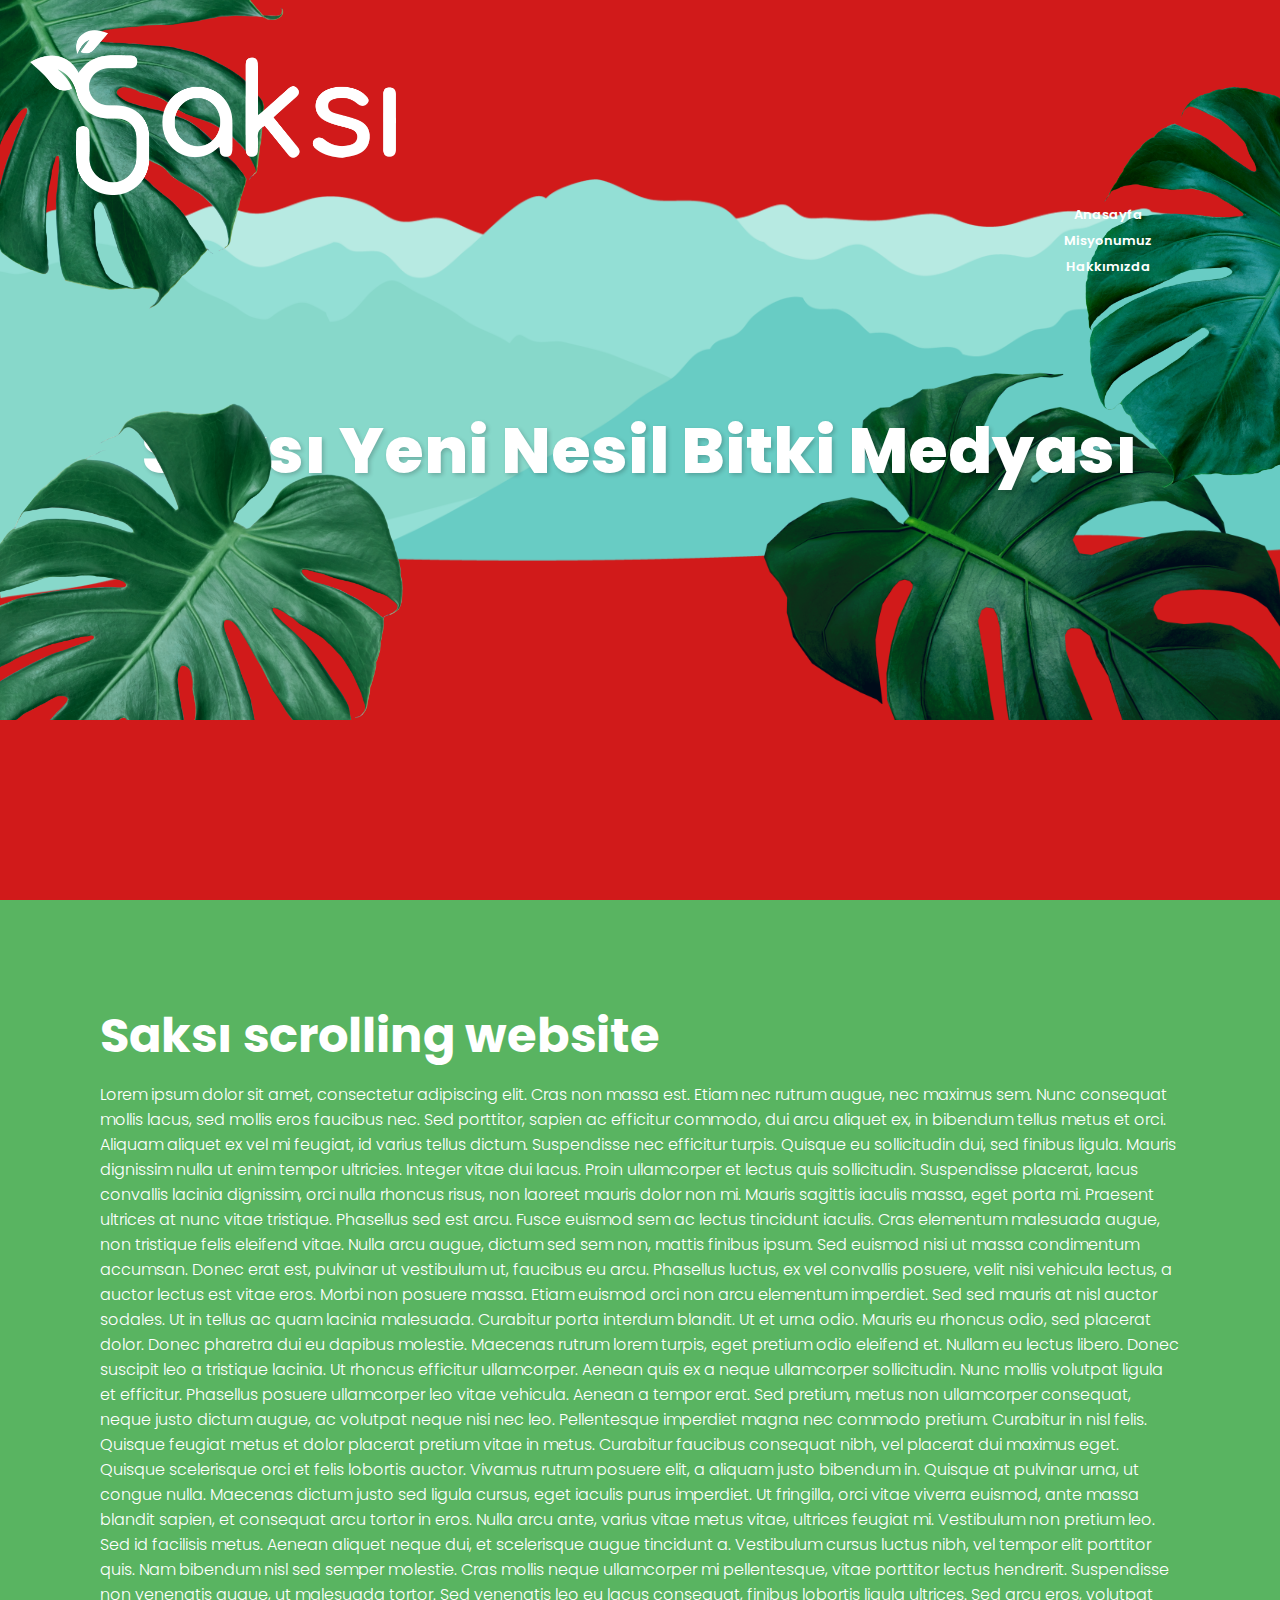
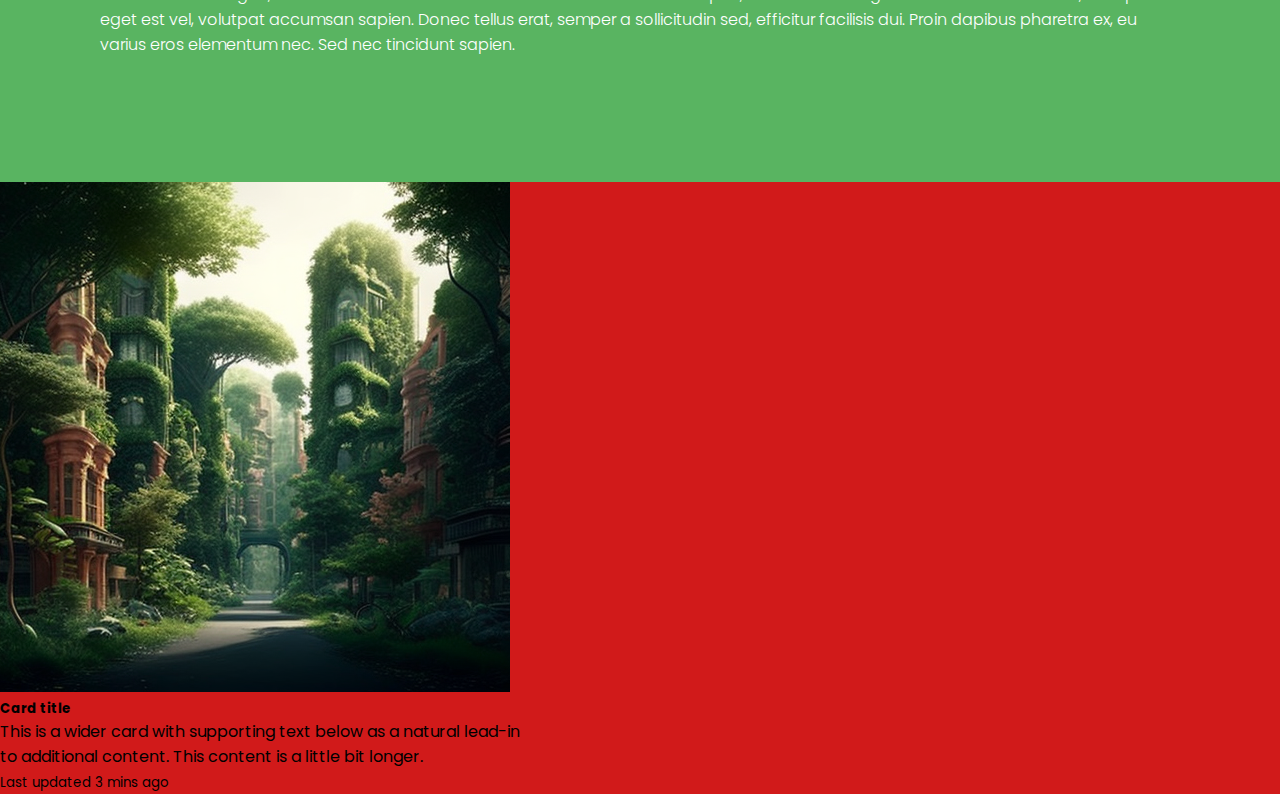
==== index.html @ e5842fca "push" ====
<!DOCTYPE html>
<html lang="en">
<head>
    <meta charset="UTF-8">
    <meta http-equiv="X-UA-Compatible" content="IE=edge">
    <meta name="viewport" content="width=device-width, initial-scale=1.0">
    <title>Saksı Tanıtım</title>
    <link rel="stylesheet" href="style.css">
    <link rel="stylesheet" href="https://cdn.jsdelivr.net/npm/bootstrap@4.6.2/dist/css/bootstrap.min.css" integrity="sha384-xOolHFLEh07PJGoPkLv1IbcEPTNtaed2xpHsD9ESMhqIYd0nLMwNLD69Npy4HI+N" crossorigin="anonymous">
</head>
<body>
      <header>
         <div class="row">
            <div class="col-sm-6">
               <img src="saksilogo.png" id="saksilogo">
            </div>
            <nav class="navigation col-sm-6">
               <a class="mb-2" href="#" class="active">Anasayfa</a>
               <a class="mb-2" href="#">Misyonumuz</a>
               <a href="#">Hakkımızda</a>
            </nav>
         </div>
      </header>

      <div class="parallax col-sm-12">
         <img src="hill1.png" id="hill1">
         <img src="hill2.png" id="hill2">
         <img src="hill5.png" id="hill5">
         <img src="leaf.png" id="leaf">
         <h2 id="text">Saksı Yeni Nesil Bitki Medyası</h2>
         <img src="plant.png" id="plant">
      </div>
      <section class="sec">
         <h2>Saksı scrolling website</h2>
         <p>Lorem ipsum dolor sit amet, consectetur adipiscing elit. Cras non massa est. Etiam nec rutrum augue, nec maximus sem. Nunc consequat mollis lacus, sed mollis eros faucibus nec. Sed porttitor, sapien ac efficitur commodo, dui arcu aliquet ex, in bibendum tellus metus et orci. Aliquam aliquet ex vel mi feugiat, id varius tellus dictum. Suspendisse nec efficitur turpis. Quisque eu sollicitudin dui, sed finibus ligula.

               Mauris dignissim nulla ut enim tempor ultricies. Integer vitae dui lacus. Proin ullamcorper et lectus quis sollicitudin. Suspendisse placerat, lacus convallis lacinia dignissim, orci nulla rhoncus risus, non laoreet mauris dolor non mi. Mauris sagittis iaculis massa, eget porta mi. Praesent ultrices at nunc vitae tristique. Phasellus sed est arcu. Fusce euismod sem ac lectus tincidunt iaculis. Cras elementum malesuada augue, non tristique felis eleifend vitae. Nulla arcu augue, dictum sed sem non, mattis finibus ipsum. Sed euismod nisi ut massa condimentum accumsan. Donec erat est, pulvinar ut vestibulum ut, faucibus eu arcu. Phasellus luctus, ex vel convallis posuere, velit nisi vehicula lectus, a auctor lectus est vitae eros. Morbi non posuere massa.
               
               Etiam euismod orci non arcu elementum imperdiet. Sed sed mauris at nisl auctor sodales. Ut in tellus ac quam lacinia malesuada. Curabitur porta interdum blandit. Ut et urna odio. Mauris eu rhoncus odio, sed placerat dolor. Donec pharetra dui eu dapibus molestie. Maecenas rutrum lorem turpis, eget pretium odio eleifend et. Nullam eu lectus libero. Donec suscipit leo a tristique lacinia. Ut rhoncus efficitur ullamcorper. Aenean quis ex a neque ullamcorper sollicitudin. Nunc mollis volutpat ligula et efficitur. Phasellus posuere ullamcorper leo vitae vehicula.
               
               Aenean a tempor erat. Sed pretium, metus non ullamcorper consequat, neque justo dictum augue, ac volutpat neque nisi nec leo. Pellentesque imperdiet magna nec commodo pretium. Curabitur in nisl felis. Quisque feugiat metus et dolor placerat pretium vitae in metus. Curabitur faucibus consequat nibh, vel placerat dui maximus eget. Quisque scelerisque orci et felis lobortis auctor. Vivamus rutrum posuere elit, a aliquam justo bibendum in. Quisque at pulvinar urna, ut congue nulla. Maecenas dictum justo sed ligula cursus, eget iaculis purus imperdiet. Ut fringilla, orci vitae viverra euismod, ante massa blandit sapien, et consequat arcu tortor in eros. Nulla arcu ante, varius vitae metus vitae, ultrices feugiat mi. Vestibulum non pretium leo.
               
               Sed id facilisis metus. Aenean aliquet neque dui, et scelerisque augue tincidunt a. Vestibulum cursus luctus nibh, vel tempor elit porttitor quis. Nam bibendum nisl sed semper molestie. Cras mollis neque ullamcorper mi pellentesque, vitae porttitor lectus hendrerit. Suspendisse non venenatis augue, ut malesuada tortor. Sed venenatis leo eu lacus consequat, finibus lobortis ligula ultrices. Sed arcu eros, volutpat eget est vel, volutpat accumsan sapien. Donec tellus erat, semper a sollicitudin sed, efficitur facilisis dui. Proin dapibus pharetra ex, eu varius eros elementum nec. Sed nec tincidunt sapien.<br><br></p>
      </section>
    
    <!-- services section start -->
    <div class="card mb-3" style="max-width: 540px;">
      <div class="row no-gutters">
        <div class="col-md-4">
          <img src="biyocesit.png" alt="...">
        </div>
        <div class="col-md-8">
          <div class="card-body">
            <h5 class="card-title">Card title</h5>
            <p class="card-text">This is a wider card with supporting text below as a natural lead-in to additional content. This content is a little bit longer.</p>
            <p class="card-text"><small class="text-muted">Last updated 3 mins ago</small></p>
          </div>
        </div>
      </div>
    </div>
 <!-- services section end -->

    <script src="script.js"></script>
    <script src="https://cdn.jsdelivr.net/npm/jquery@3.5.1/dist/jquery.slim.min.js" integrity="sha384-DfXdz2htPH0lsSSs5nCTpuj/zy4C+OGpamoFVy38MVBnE+IbbVYUew+OrCXaRkfj" crossorigin="anonymous"></script>
   <script src="https://cdn.jsdelivr.net/npm/popper.js@1.16.1/dist/umd/popper.min.js" integrity="sha384-9/reFTGAW83EW2RDu2S0VKaIzap3H66lZH81PoYlFhbGU+6BZp6G7niu735Sk7lN" crossorigin="anonymous"></script>
   <script src="https://cdn.jsdelivr.net/npm/bootstrap@4.6.2/dist/js/bootstrap.min.js" integrity="sha384-+sLIOodYLS7CIrQpBjl+C7nPvqq+FbNUBDunl/OZv93DB7Ln/533i8e/mZXLi/P+" crossorigin="anonymous"></script>
</body>
</html>
---- style.css ----
@import url('https://fonts.googleapis.com/css2?family=Poppins:wght@300;400;500;600;700;800;900&display=swap');
* {
margin:0;
padding: 0;
box-sizing: border-box;
font-family: 'Poppins' , sans-serif;
}

body {
    background: hsl(0, 78%, 46%);
    min-height: 100vh;
    overflow-x: hidden;
    overflow-y: scroll;
}

header {
    position: absolute;
    top: 0;
    left: 0;
    width: 100%;
    padding: 30px ;
    display: flex;
    justify-content: flex-start;
    align-items: center;
    z-index: 100;
}

#saksilogo {
    height:auto;
    width: 30%;
}
.navigation {
    flex-direction: column;
    display: flex;
    justify-content: flex-end;
    align-items: flex-end;
}
.navigation a{
    text-align: center;
    text-decoration: none;
    color: #ffffff;
    padding: 3px 15px;
    border-radius: 20px;
    margin: 1 10px;
    font-size: small;
    font-weight: 600;
    width: 20%;
    margin-right: 20px;
}
.navigation a:hover,
.navigation a.active {
    background: #5e9763;
    color: #f9f9f9;
}
.parallax {
    position: relative;
    display: flex;
    justify-content: center;
    align-items: center;
    height: 100vh;

}

#text {
    position: absolute;
    font-size: 4em;
    text-align: center;
    width: 80%;
    font-weight: 800;
    color: #ffffff;
    text-shadow: 2px 2px 4px rgba(0, 0, 0, .2);

}
.parallax img {
    position: absolute;
    top: 0;
    left: 0;
    width: 100%;
    pointer-events: none;
}

.sec {
    position: relative;
    background: #59b461;
    padding: 100px;
}

.sec h2 {
    font-size: 3em;
    color: #ffff;
    margin-bottom: 10px;

}

.sec p{
    font-size: 1em;
    color: #ffff;
    font-weight: 300;

}

.services_section {
    width: 100%;
    float: left;
    padding-bottom: 90px;
}


.services_taital {
    width: 100%;
    float: left;
    font-size: 40px;
    color: #171717;
    font-weight: bold;
    padding-top: 14px;
    padding-bottom: 0px;
}

.services_taital::after {
    content: '';
    position: absolute;
    background-image: url(../images/cup-icon.png);
    height: 53px;
    width: 50px;
    left: -70px;
    top: 50%;
    right: initial;
    background-size: 100%;
    background-repeat: no-repeat;
    transform: translateY(-50%);
}

.services_text {
    width: 100%;
    float: left;
    font-size: 16px;
    color: #171717;
    margin: 0px;
}

.services_section_2 {
    width: 100%;
    float: left;
}

.box_main {
    width: 50%;
    float: left;
    background-color: #f1f1f1;
    height: auto;
    border-radius: 5px;
    padding: 90px 10px 70px 10px;
    margin-top: 40px;
}

.left_main {
    width: 50%;
    float: left;
}

.middle_main {
    width: 2%;
    float: left;
}

.right_main {
    width: 48%;
    float: left;
}

.cup_img_1 {
    width: 200%;
    float: left;
    text-align: center;
    min-height: 140px;
}

.border_10 {
    width: 5px;
    float: left;
    background-color: #59b461;
    height: 100px;
}

.milk_text {
    width: 100%;
    float: left;
    color: #151515;
    font-size: 20px;
    text-align: center;
    font-weight: bold;
    padding-bottom: 0px;
}

.price_text {
    width: 100%;
    float: left;
    color: #ffffff;
    font-size: 20px;
    text-align: center;
    font-weight: bold;
}

.box_main:hover {
    background-color: #59b461;
}

.box_main:hover .border_10 {
    background-color: #ffffff;
}

.box_main.active {
    background-color: #59b461;
}

.box_main.active .border_10 {
    background-color: #ffffff;
}

.see_bt {
    width: 170px;
    margin: 0 auto;
    text-align: center;
}

.see_bt a {
    width: 100%;
    float: left;
    text-align: center;
    font-size: 18px;
    color: #ffffff;
    background-color: #242424;
    border-radius: 4px;
    padding: 10px 0px;
    margin-top: 100px;
}

.see_bt a:hover {
    color: #ffffff;
    background-color: #59b461;
}
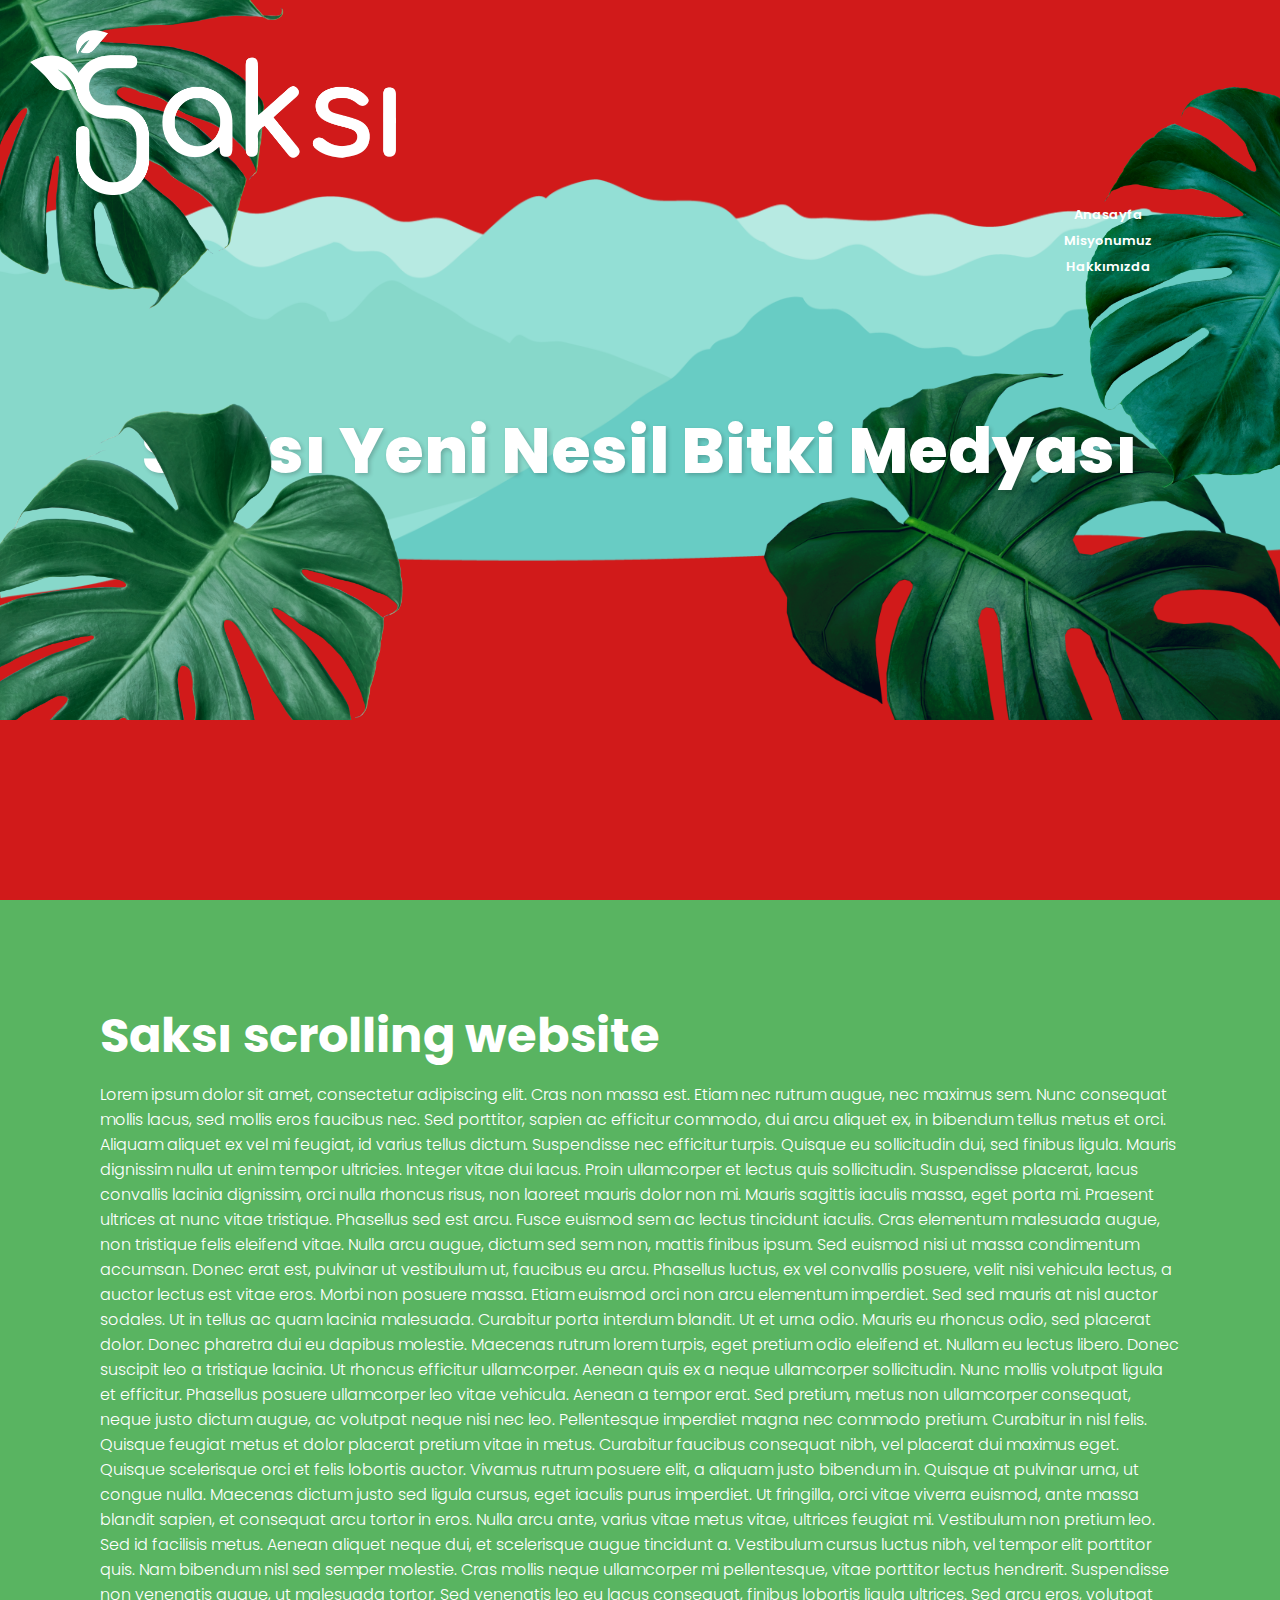
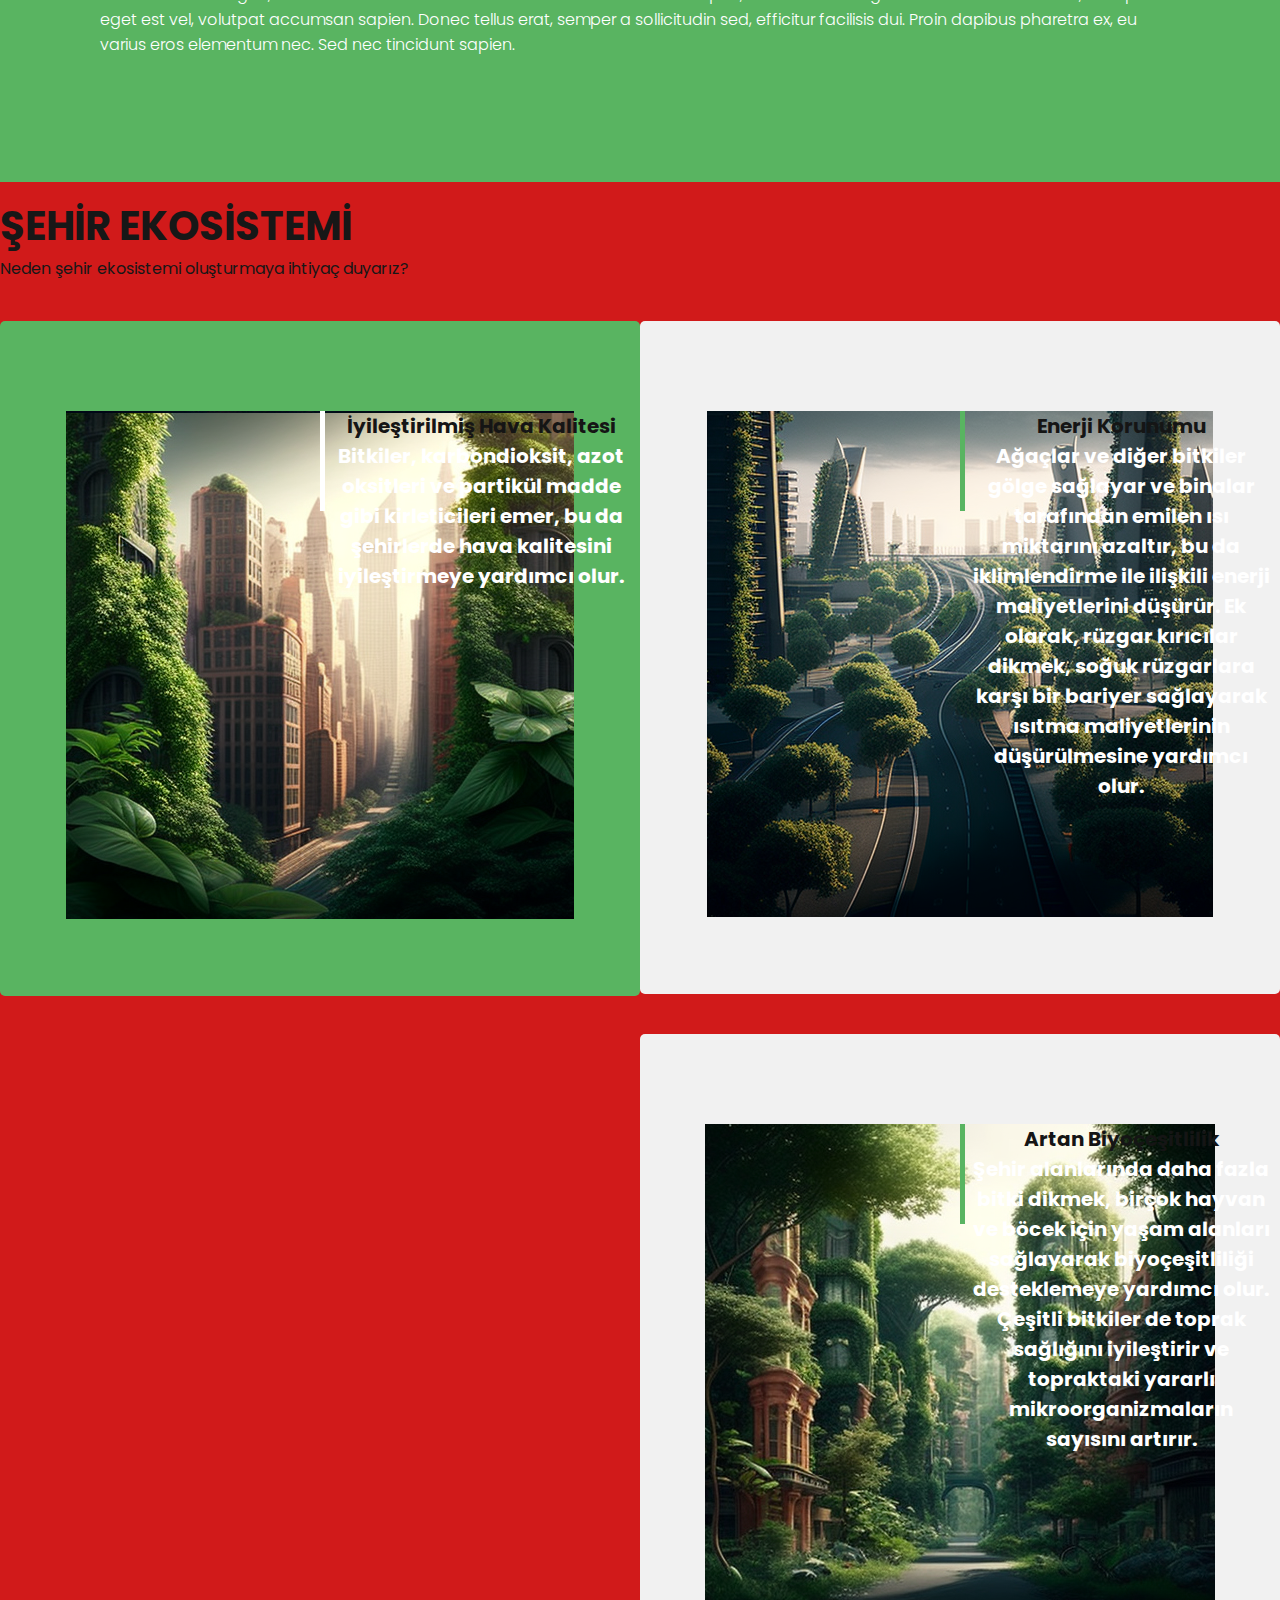
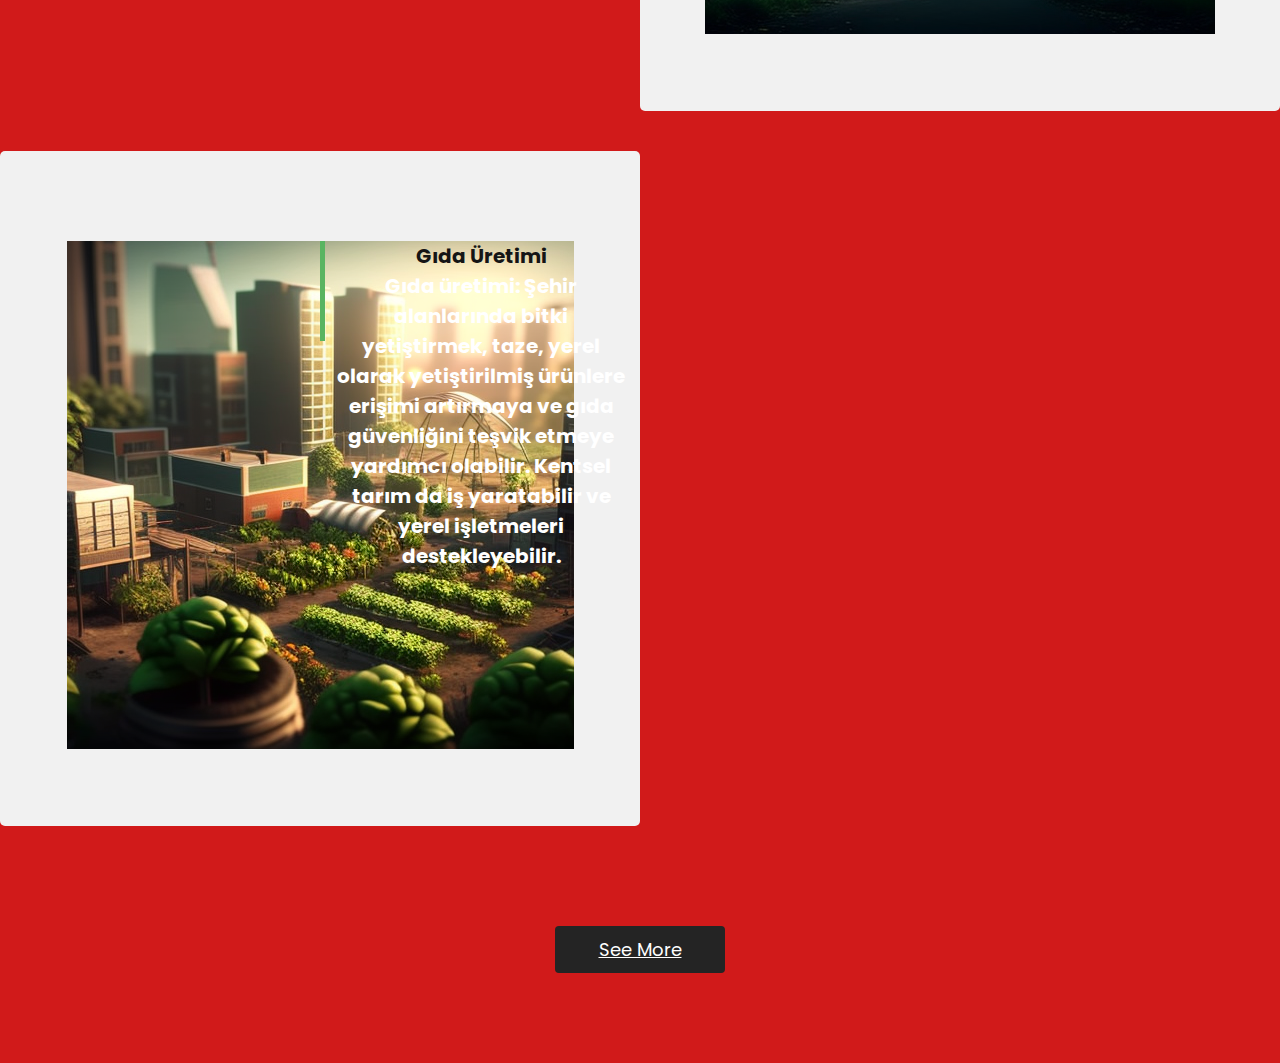
==== commit 0c7c141e: "Merge branch 'dev' of https://github.com/kadriyeg/saksi-web into dev" ====
--- a/index.html
+++ b/index.html
@@ -44,20 +44,70 @@
       </section>
     
     <!-- services section start -->
-    <div class="card mb-3" style="max-width: 540px;">
-      <div class="row no-gutters">
-        <div class="col-md-4">
-          <img src="biyocesit.png" alt="...">
-        </div>
-        <div class="col-md-8">
-          <div class="card-body">
-            <h5 class="card-title">Card title</h5>
-            <p class="card-text">This is a wider card with supporting text below as a natural lead-in to additional content. This content is a little bit longer.</p>
-            <p class="card-text"><small class="text-muted">Last updated 3 mins ago</small></p>
-          </div>
-        </div>
+      <div class="services_section layout_padding">
+         <div class="container">
+            <h1 class="services_taital">ŞEHİR EKOSİSTEMİ</h1>
+            <p class="services_text">Neden şehir ekosistemi oluşturmaya ihtiyaç duyarız?</p>
+            <div class="services_section_2 layout_padding">
+               <div class="row">
+                  <div class="col-md-6">
+                     <div class="box_main active">
+                        <div class="left_main">
+                           <div class="cup_img_1"><img src="hava.png"></div>
+                        </div>
+                        <div class="middle_main">
+                           <div class="border_10 active"></div>
+                        </div>
+                        <div class="right_main">
+                           <h6 class="milk_text">İyileştirilmiş Hava Kalitesi</h6>
+                           <h1 class="price_text">Bitkiler, karbondioksit, azot oksitleri ve partikül madde gibi kirleticileri emer, bu da şehirlerde hava kalitesini iyileştirmeye yardımcı olur. </h1>
+                        </div>
+                     </div>
+                     <div class="box_main">
+                        <div class="left_main">
+                           <div class="cup_img_1"><img src="enerji.png"></div>
+                        </div>
+                        <div class="middle_main">
+                           <div class="border_10"></div>
+                        </div>
+                        <div class="right_main">
+                           <h6 class="milk_text">Enerji Korunumu</h6>
+                           <h1 class="price_text"> Ağaçlar ve diğer bitkiler gölge sağlayar ve binalar tarafından emilen ısı miktarını azaltır, bu da iklimlendirme ile ilişkili enerji maliyetlerini düşürür. Ek olarak, rüzgar kırıcılar dikmek, soğuk rüzgarlara karşı bir bariyer sağlayarak ısıtma maliyetlerinin düşürülmesine yardımcı olur.</h1>
+                        </div>
+                     </div>
+                     <div class="box_main">
+                        <div class="left_main">
+                           <div class="cup_img_1"><img src="biyocesit.png"></div>
+                        </div>
+                        <div class="middle_main">
+                           <div class="border_10"></div>
+                        </div>
+                        <div class="right_main">
+                           <h6 class="milk_text">Artan Biyoçeşitlilik</h6>
+                           <h1 class="price_text">Şehir alanlarında daha fazla bitki dikmek, birçok hayvan ve böcek için yaşam alanları sağlayarak biyoçeşitliliği desteklemeye yardımcı olur. Çeşitli bitkiler de toprak sağlığını iyileştirir ve topraktaki yararlı mikroorganizmaların sayısını artırır.</h1>
+                        </div>
+                     </div>
+                  </div>
+                  <div class="col-md-6">
+                     <div class="box_main">
+                        <div class="left_main">
+                           <div class="cup_img_1"><img src="gida.png"></div>
+                        </div>
+                        <div class="middle_main">
+                           <div class="border_10"></div>
+                        </div>
+                        <div class="right_main">
+                           <h6 class="milk_text">Gıda Üretimi</h6>
+                           <h1 class="price_text">Gıda üretimi: Şehir alanlarında bitki yetiştirmek, taze, yerel olarak yetiştirilmiş ürünlere erişimi artırmaya ve gıda güvenliğini teşvik etmeye yardımcı olabilir. Kentsel tarım da iş yaratabilir ve yerel işletmeleri destekleyebilir.</h1>
+                        </div>
+                     </div>
+                     </div>
+                  </div>
+               </div>
+            </div>
+            <div class="see_bt"><a href="#">See More</a></div>
+         </div>
       </div>
-    </div>
  <!-- services section end -->
 
     <script src="script.js"></script>
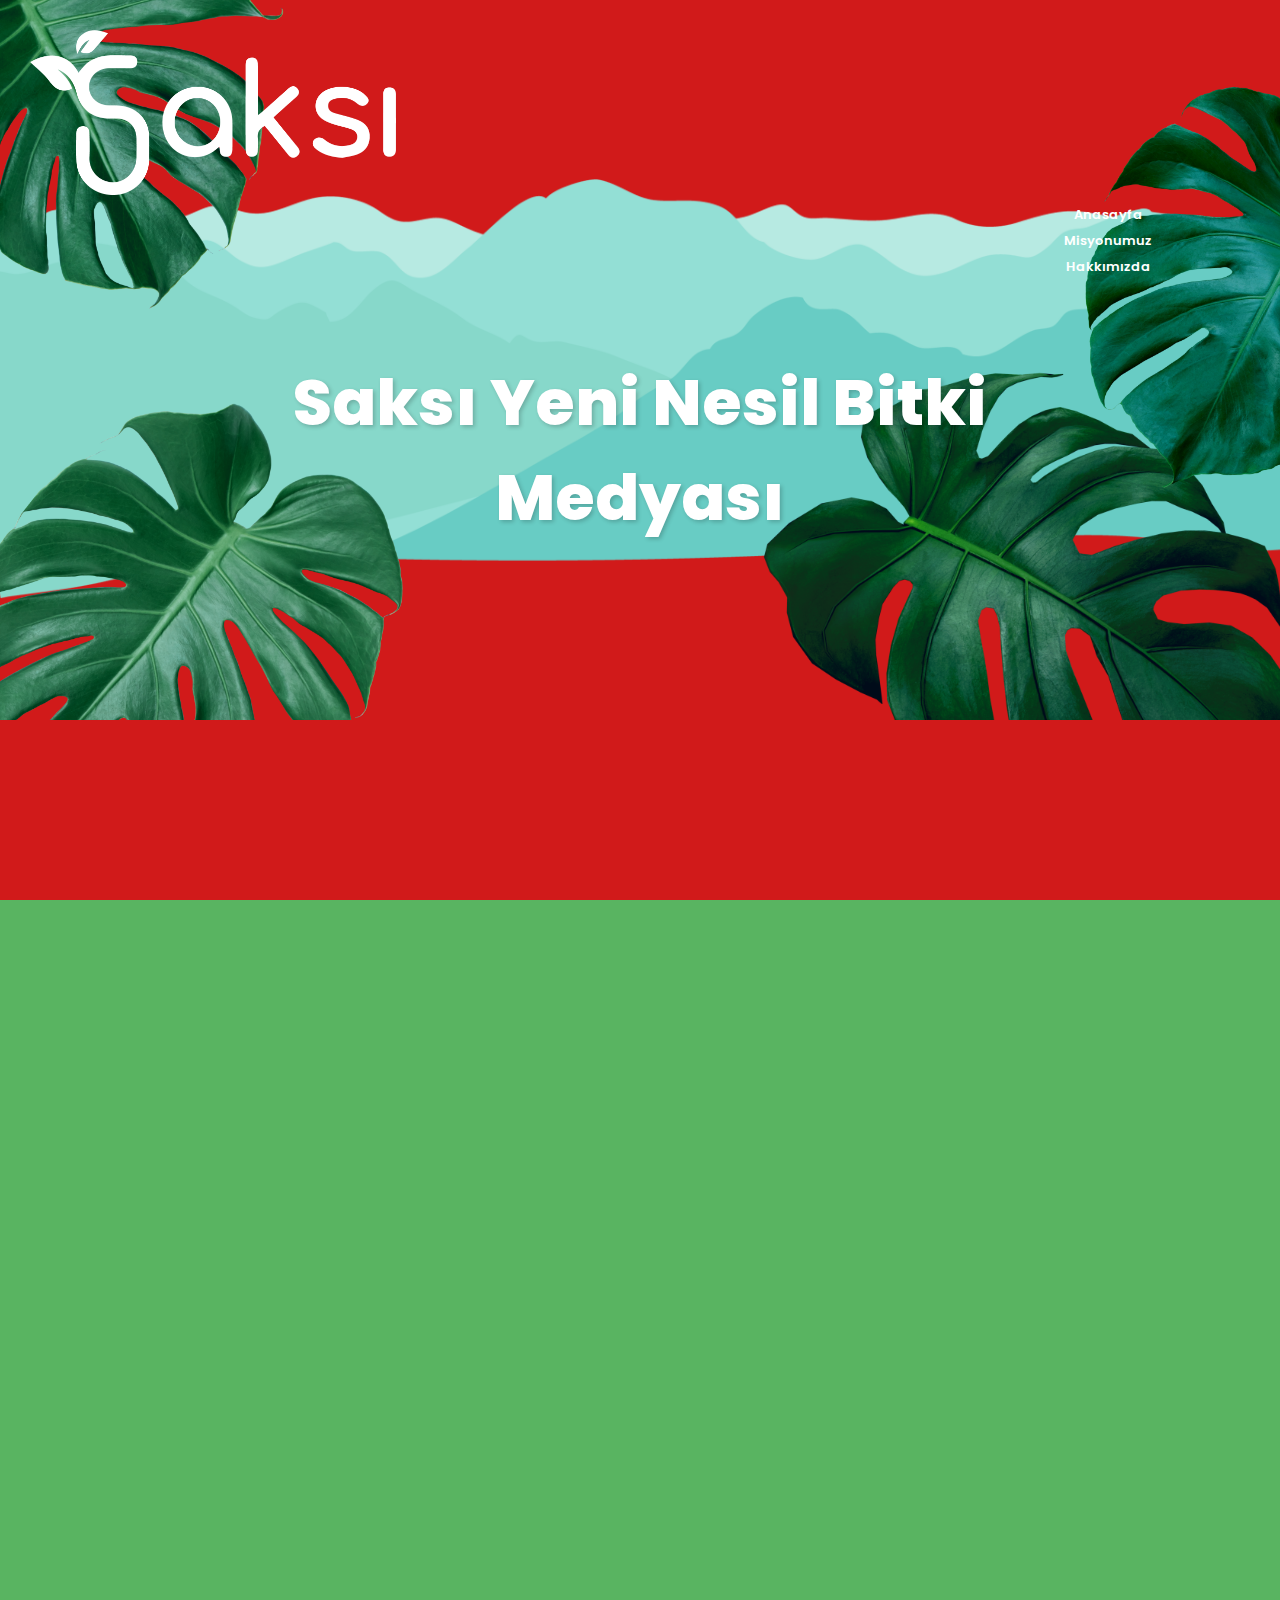
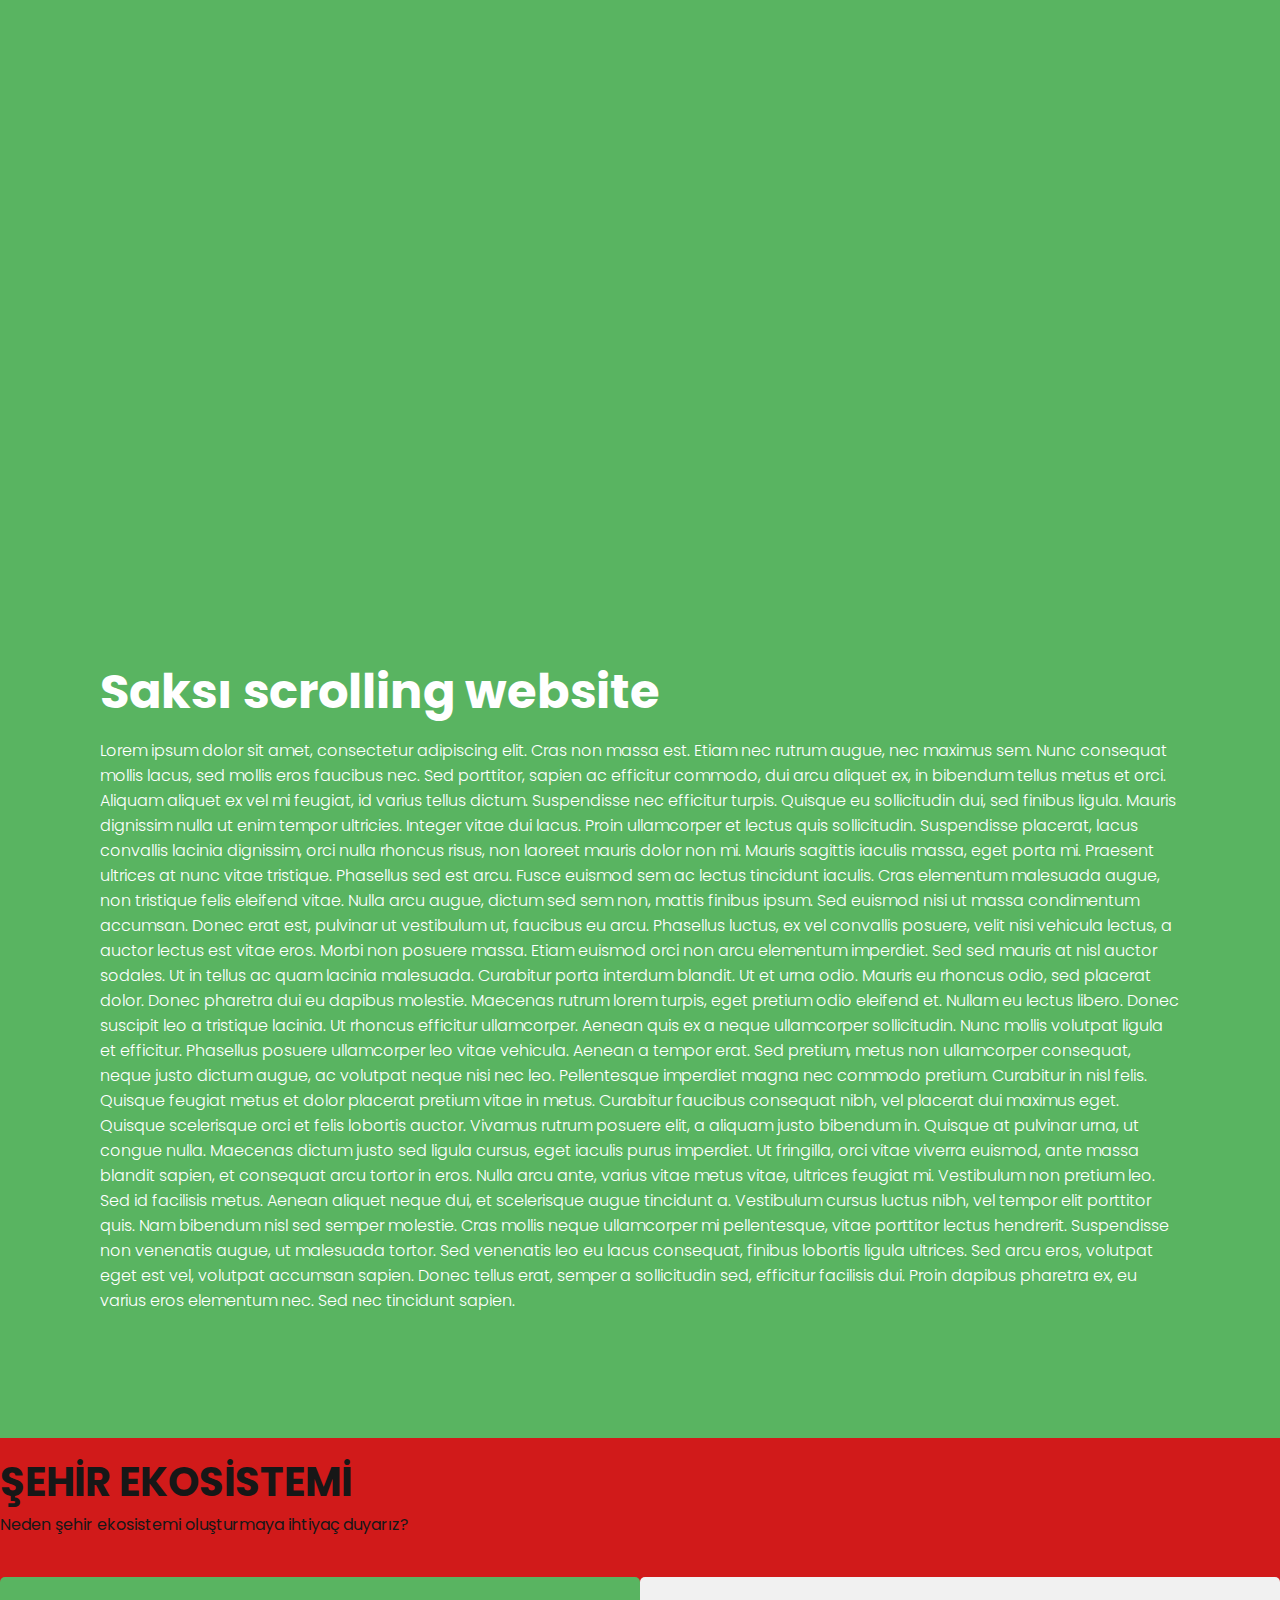
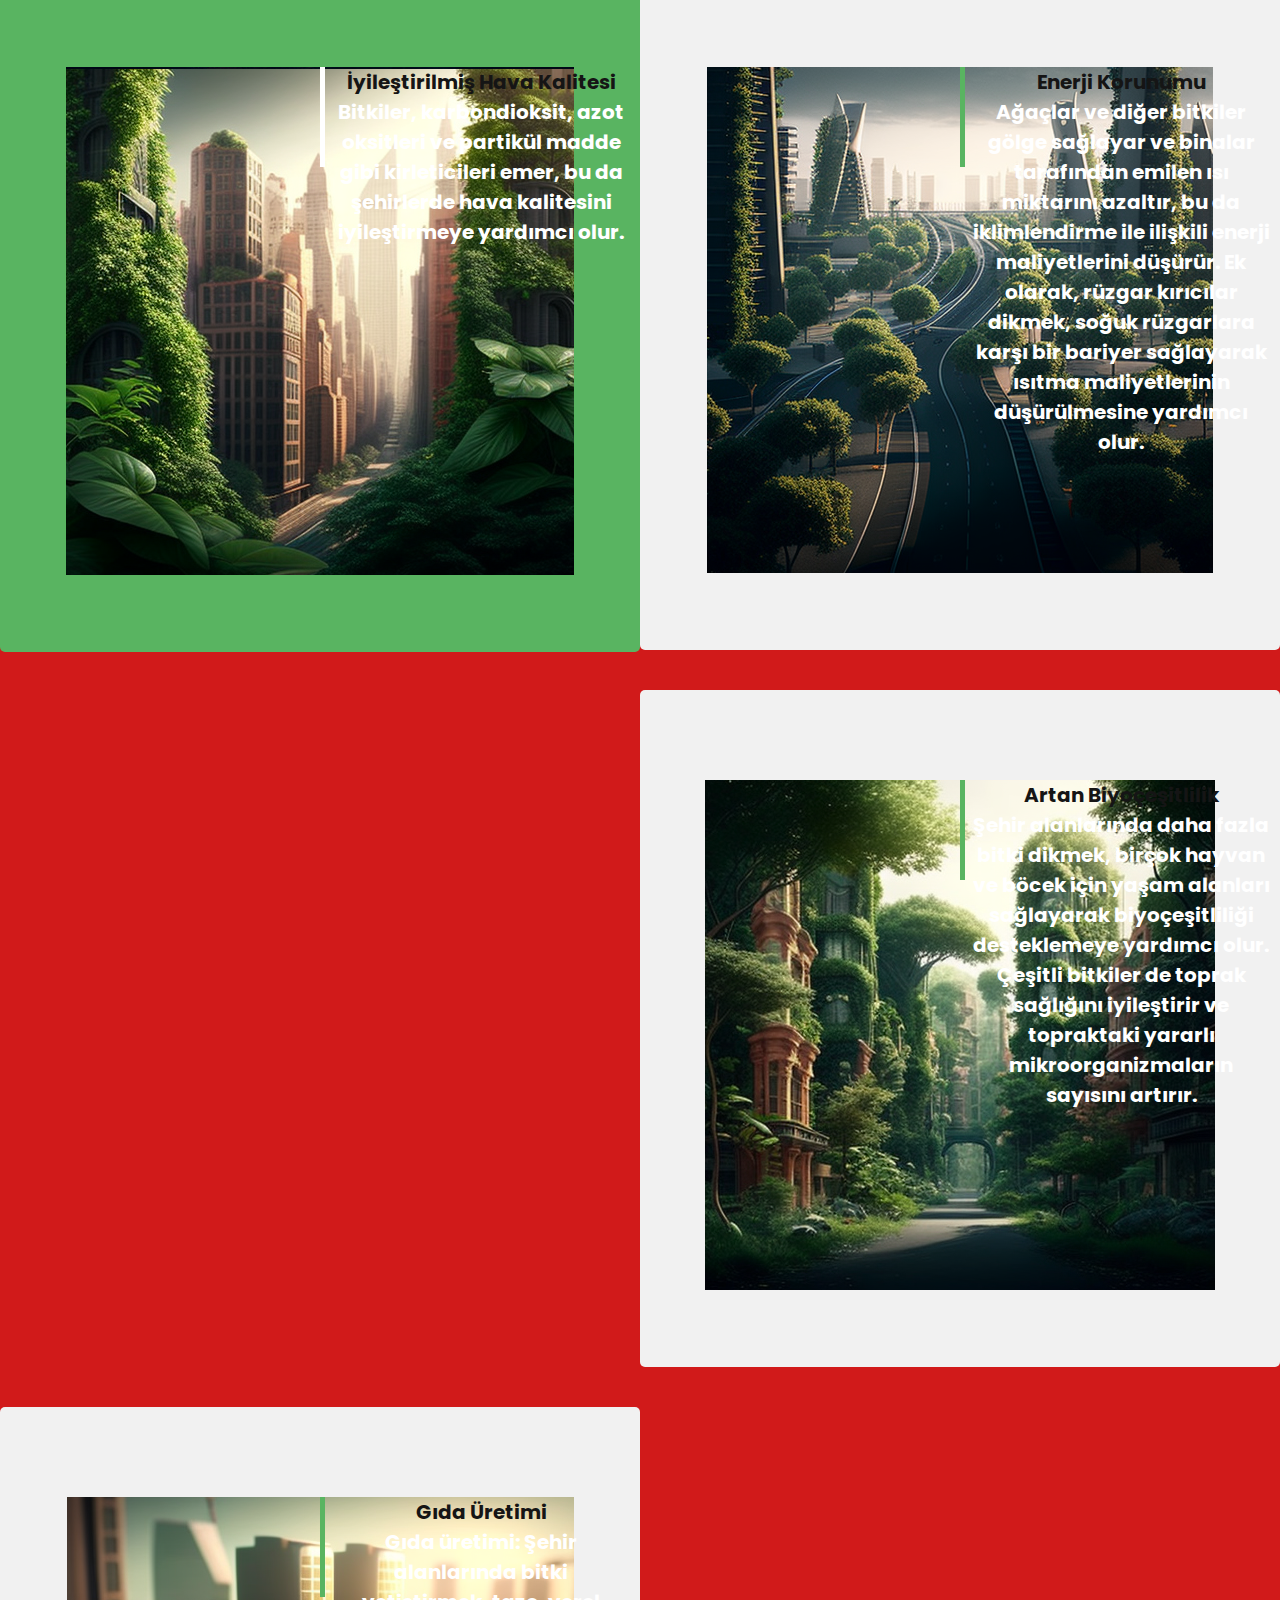
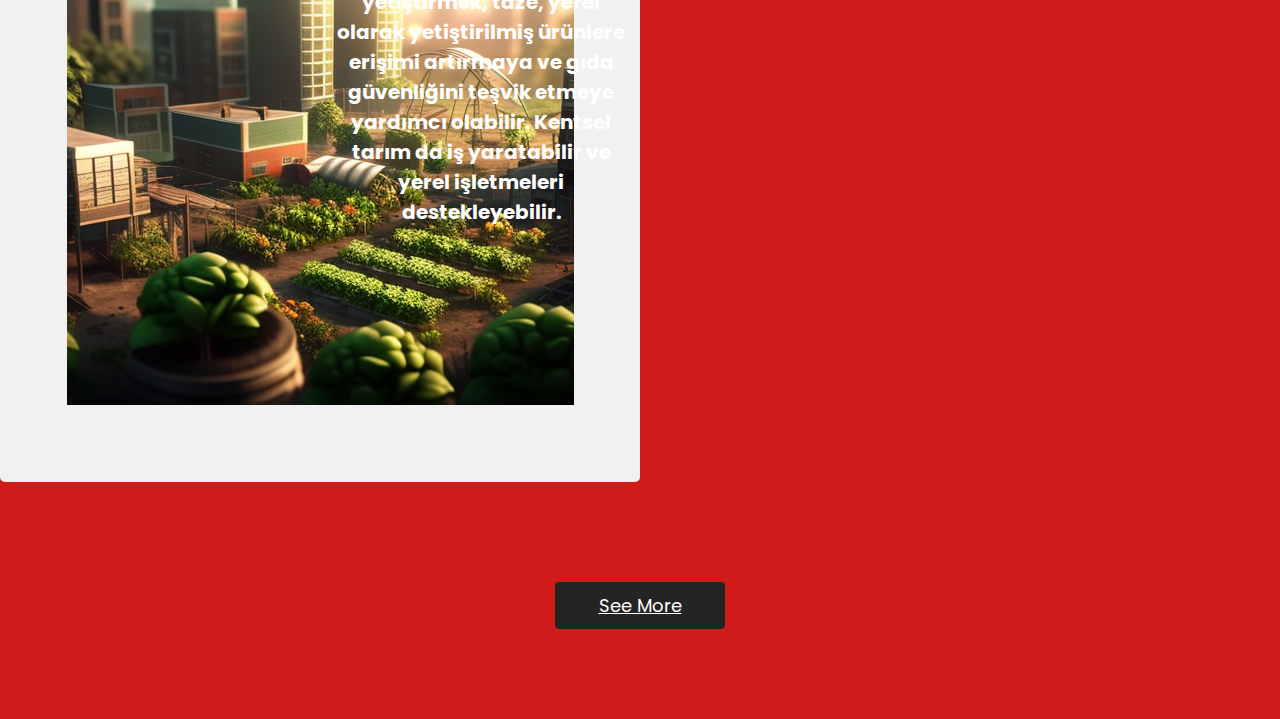
==== commit 06aaabdc: "Merge branch 'dev' of" ====
--- a/index.html
+++ b/index.html
@@ -30,6 +30,95 @@
          <h2 id="text">Saksı Yeni Nesil Bitki Medyası</h2>
          <img src="plant.png" id="plant">
       </div>
+
+      <div class="services_section layout_padding">
+         <div class="container">
+            <h1 class="services_taital">Our Tea Services</h1>
+            <p class="services_text">It is a long established fact that a reader will be </p>
+            <div class="services_section_2 layout_padding">
+               <div class="row">
+                  <div class="col-md-6">
+                     <div class="box_main">
+                        <div class="left_main">
+                           <div class="cup_img_1"><img src="images/cup-img-1.png"></div>
+                        </div>
+                        <div class="middle_main">
+                           <div class="border_10 active"></div>
+                        </div>
+                        <div class="right_main">
+                           <h6 class="milk_text">Milk Tea</h6>
+                           <h1 class="price_text">$10</h1>
+                        </div>
+                     </div>
+                     <div class="box_main">
+                        <div class="left_main">
+                           <div class="cup_img_1"><img src="images/cup-img-2.png"></div>
+                        </div>
+                        <div class="middle_main">
+                           <div class="border_10"></div>
+                        </div>
+                        <div class="right_main">
+                           <h6 class="milk_text">Yellow Tea</h6>
+                           <h1 class="price_text">$20</h1>
+                        </div>
+                     </div>
+                     <div class="box_main">
+                        <div class="left_main">
+                           <div class="cup_img_1"><img src="images/cup-img-3.png"></div>
+                        </div>
+                        <div class="middle_main">
+                           <div class="border_10"></div>
+                        </div>
+                        <div class="right_main">
+                           <h6 class="milk_text">Green Tea</h6>
+                           <h1 class="price_text">$20</h1>
+                        </div>
+                     </div>
+                  </div>
+                  <div class="col-md-6">
+                     <div class="box_main">
+                        <div class="left_main">
+                           <div class="cup_img_1"><img src="images/cup-img-4.png"></div>
+                        </div>
+                        <div class="middle_main">
+                           <div class="border_10"></div>
+                        </div>
+                        <div class="right_main">
+                           <h6 class="milk_text">Red Tea</h6>
+                           <h1 class="price_text">$10</h1>
+                        </div>
+                     </div>
+                     <div class="box_main">
+                        <div class="left_main">
+                           <div class="cup_img_1"><img src="images/cup-img-5.png"></div>
+                        </div>
+                        <div class="middle_main">
+                           <div class="border_10"></div>
+                        </div>
+                        <div class="right_main">
+                           <h6 class="milk_text">Red Tea</h6>
+                           <h1 class="price_text">$10</h1>
+                        </div>
+                     </div>
+                     <div class="box_main">
+                        <div class="left_main">
+                           <div class="cup_img_1"><img src="images/cup-img-5.png"></div>
+                        </div>
+                        <div class="middle_main">
+                           <div class="border_10"></div>
+                        </div>
+                        <div class="right_main">
+                           <h6 class="milk_text">Red Tea</h6>
+                           <h1 class="price_text">$10</h1>
+                        </div>
+                     </div>
+                  </div>
+               </div>
+            </div>
+            <div class="see_bt"><a href="#">See More</a></div>
+         </div>
+      </div>
+     
       <section class="sec">
          <h2>Saksı scrolling website</h2>
          <p>Lorem ipsum dolor sit amet, consectetur adipiscing elit. Cras non massa est. Etiam nec rutrum augue, nec maximus sem. Nunc consequat mollis lacus, sed mollis eros faucibus nec. Sed porttitor, sapien ac efficitur commodo, dui arcu aliquet ex, in bibendum tellus metus et orci. Aliquam aliquet ex vel mi feugiat, id varius tellus dictum. Suspendisse nec efficitur turpis. Quisque eu sollicitudin dui, sed finibus ligula.
--- a/style.css
+++ b/style.css
@@ -37,6 +37,8 @@
 }
 .navigation a{
     text-align: center;
+
+    
     text-decoration: none;
     color: #ffffff;
     padding: 3px 15px;
@@ -53,7 +55,6 @@
     color: #f9f9f9;
 }
 .parallax {
-    position: relative;
     display: flex;
     justify-content: center;
     align-items: center;
@@ -65,7 +66,7 @@
     position: absolute;
     font-size: 4em;
     text-align: center;
-    width: 80%;
+    width: 60%;
     font-weight: 800;
     color: #ffffff;
     text-shadow: 2px 2px 4px rgba(0, 0, 0, .2);
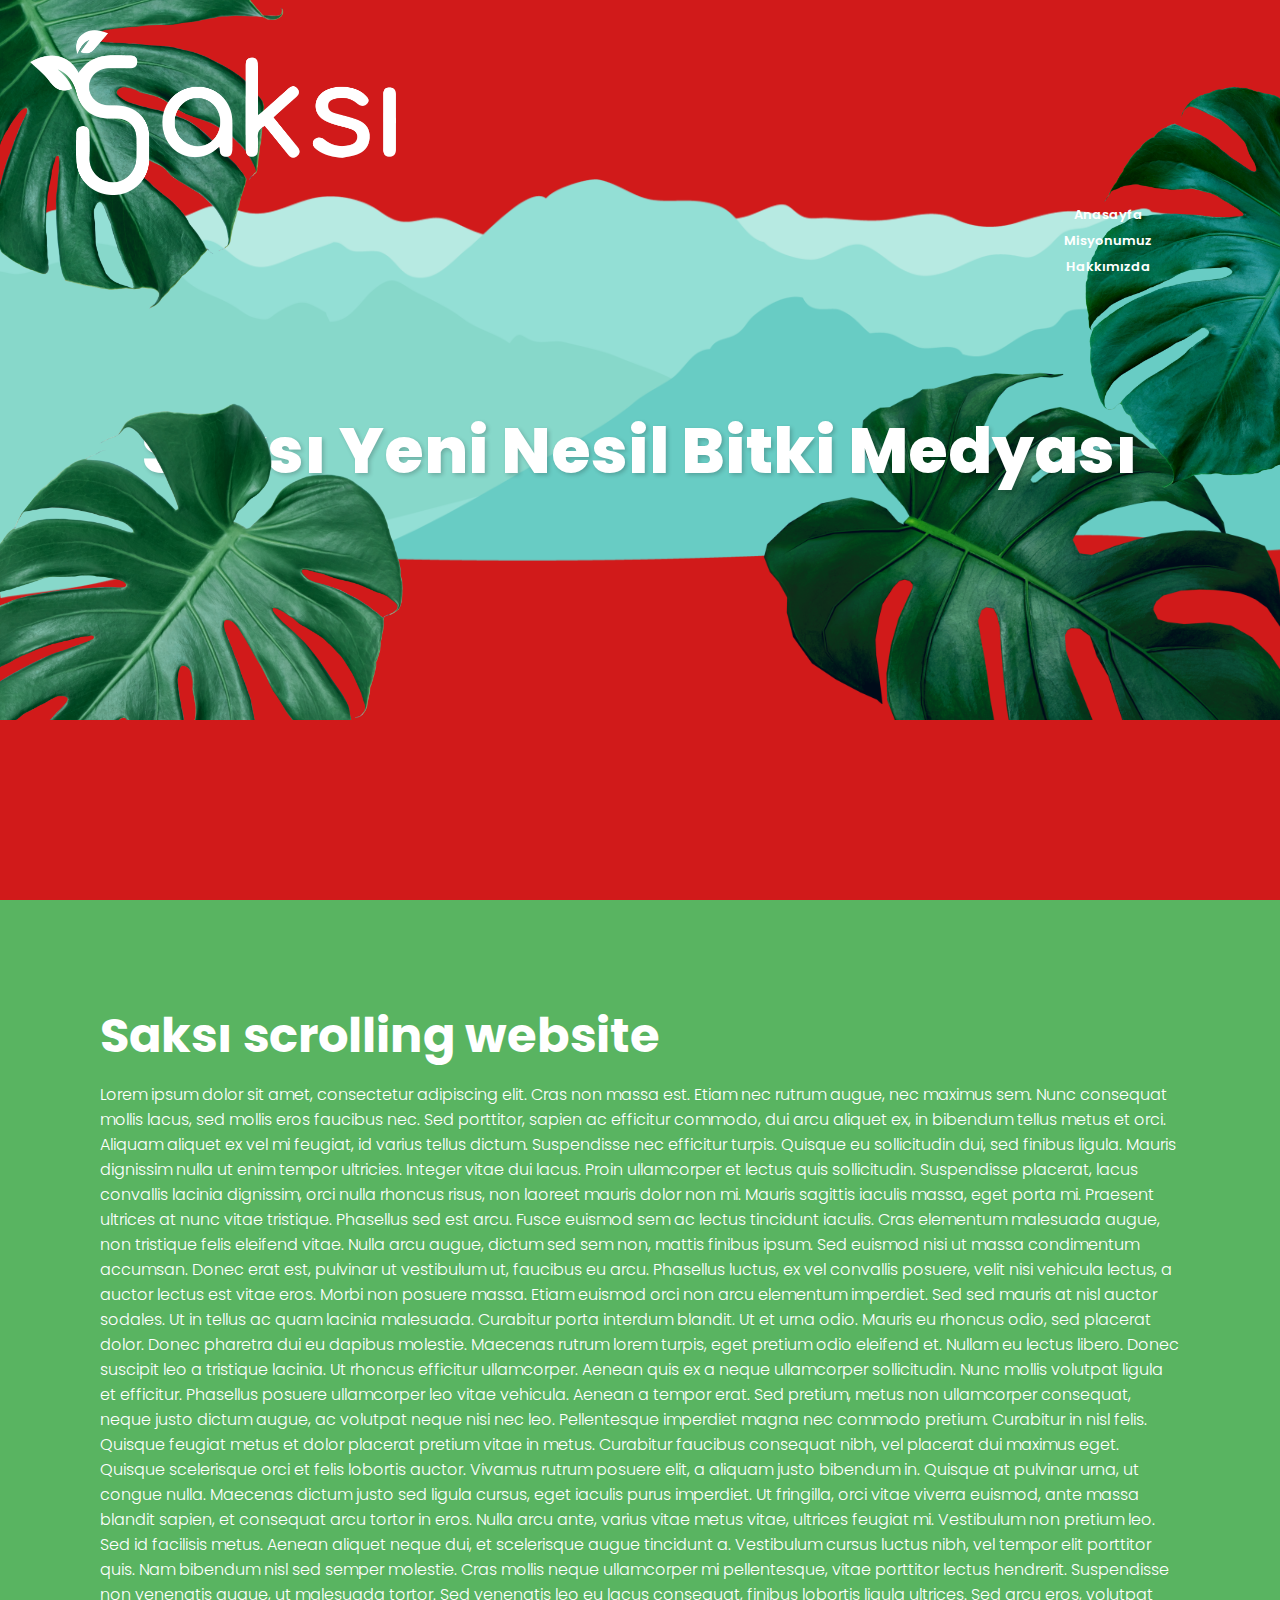
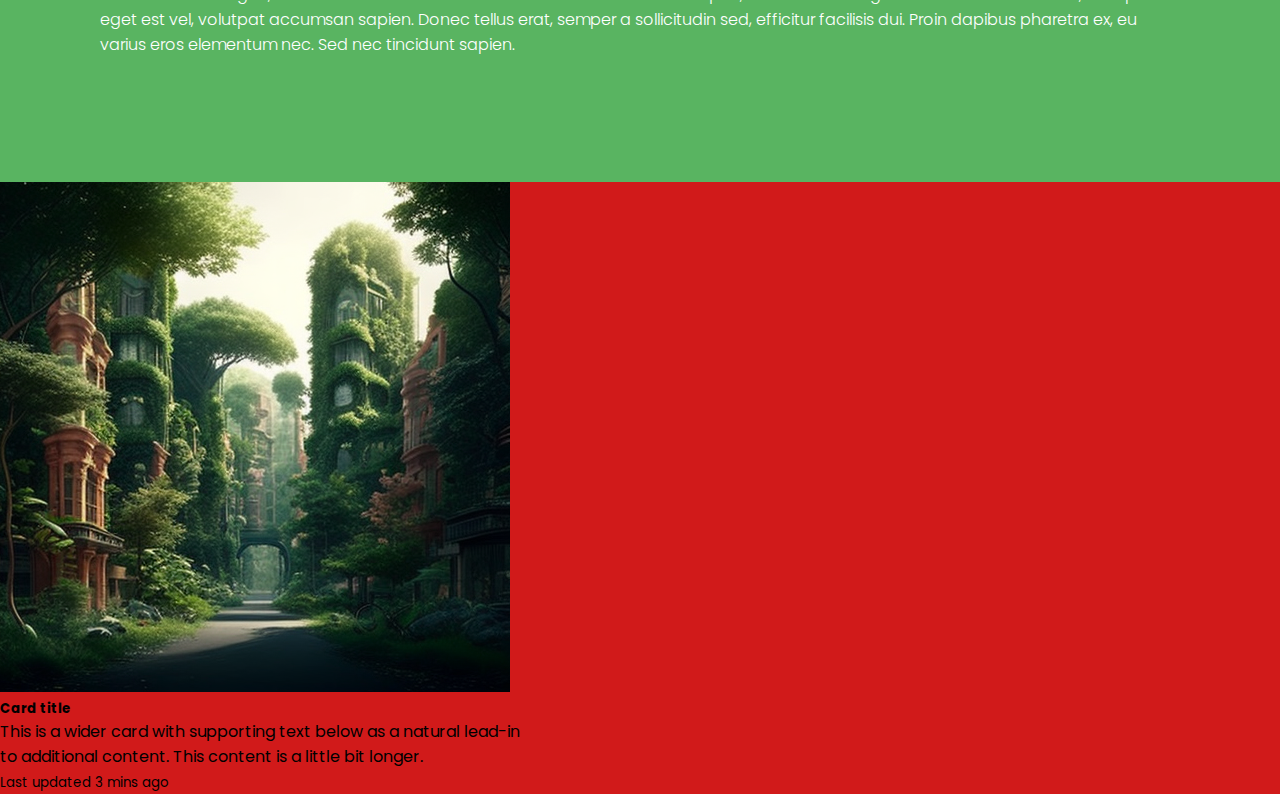
==== commit 52c2b6e4: "Merge branch 'dev' of https://github.com/kadriyeg/saksi-web into dev" ====
--- a/index.html
+++ b/index.html
@@ -30,95 +30,6 @@
          <h2 id="text">Saksı Yeni Nesil Bitki Medyası</h2>
          <img src="plant.png" id="plant">
       </div>
-
-      <div class="services_section layout_padding">
-         <div class="container">
-            <h1 class="services_taital">Our Tea Services</h1>
-            <p class="services_text">It is a long established fact that a reader will be </p>
-            <div class="services_section_2 layout_padding">
-               <div class="row">
-                  <div class="col-md-6">
-                     <div class="box_main">
-                        <div class="left_main">
-                           <div class="cup_img_1"><img src="images/cup-img-1.png"></div>
-                        </div>
-                        <div class="middle_main">
-                           <div class="border_10 active"></div>
-                        </div>
-                        <div class="right_main">
-                           <h6 class="milk_text">Milk Tea</h6>
-                           <h1 class="price_text">$10</h1>
-                        </div>
-                     </div>
-                     <div class="box_main">
-                        <div class="left_main">
-                           <div class="cup_img_1"><img src="images/cup-img-2.png"></div>
-                        </div>
-                        <div class="middle_main">
-                           <div class="border_10"></div>
-                        </div>
-                        <div class="right_main">
-                           <h6 class="milk_text">Yellow Tea</h6>
-                           <h1 class="price_text">$20</h1>
-                        </div>
-                     </div>
-                     <div class="box_main">
-                        <div class="left_main">
-                           <div class="cup_img_1"><img src="images/cup-img-3.png"></div>
-                        </div>
-                        <div class="middle_main">
-                           <div class="border_10"></div>
-                        </div>
-                        <div class="right_main">
-                           <h6 class="milk_text">Green Tea</h6>
-                           <h1 class="price_text">$20</h1>
-                        </div>
-                     </div>
-                  </div>
-                  <div class="col-md-6">
-                     <div class="box_main">
-                        <div class="left_main">
-                           <div class="cup_img_1"><img src="images/cup-img-4.png"></div>
-                        </div>
-                        <div class="middle_main">
-                           <div class="border_10"></div>
-                        </div>
-                        <div class="right_main">
-                           <h6 class="milk_text">Red Tea</h6>
-                           <h1 class="price_text">$10</h1>
-                        </div>
-                     </div>
-                     <div class="box_main">
-                        <div class="left_main">
-                           <div class="cup_img_1"><img src="images/cup-img-5.png"></div>
-                        </div>
-                        <div class="middle_main">
-                           <div class="border_10"></div>
-                        </div>
-                        <div class="right_main">
-                           <h6 class="milk_text">Red Tea</h6>
-                           <h1 class="price_text">$10</h1>
-                        </div>
-                     </div>
-                     <div class="box_main">
-                        <div class="left_main">
-                           <div class="cup_img_1"><img src="images/cup-img-5.png"></div>
-                        </div>
-                        <div class="middle_main">
-                           <div class="border_10"></div>
-                        </div>
-                        <div class="right_main">
-                           <h6 class="milk_text">Red Tea</h6>
-                           <h1 class="price_text">$10</h1>
-                        </div>
-                     </div>
-                  </div>
-               </div>
-            </div>
-            <div class="see_bt"><a href="#">See More</a></div>
-         </div>
-      </div>
-     
       <section class="sec">
          <h2>Saksı scrolling website</h2>
          <p>Lorem ipsum dolor sit amet, consectetur adipiscing elit. Cras non massa est. Etiam nec rutrum augue, nec maximus sem. Nunc consequat mollis lacus, sed mollis eros faucibus nec. Sed porttitor, sapien ac efficitur commodo, dui arcu aliquet ex, in bibendum tellus metus et orci. Aliquam aliquet ex vel mi feugiat, id varius tellus dictum. Suspendisse nec efficitur turpis. Quisque eu sollicitudin dui, sed finibus ligula.
@@ -133,70 +44,20 @@
       </section>
     
     <!-- services section start -->
-      <div class="services_section layout_padding">
-         <div class="container">
-            <h1 class="services_taital">ŞEHİR EKOSİSTEMİ</h1>
-            <p class="services_text">Neden şehir ekosistemi oluşturmaya ihtiyaç duyarız?</p>
-            <div class="services_section_2 layout_padding">
-               <div class="row">
-                  <div class="col-md-6">
-                     <div class="box_main active">
-                        <div class="left_main">
-                           <div class="cup_img_1"><img src="hava.png"></div>
-                        </div>
-                        <div class="middle_main">
-                           <div class="border_10 active"></div>
-                        </div>
-                        <div class="right_main">
-                           <h6 class="milk_text">İyileştirilmiş Hava Kalitesi</h6>
-                           <h1 class="price_text">Bitkiler, karbondioksit, azot oksitleri ve partikül madde gibi kirleticileri emer, bu da şehirlerde hava kalitesini iyileştirmeye yardımcı olur. </h1>
-                        </div>
-                     </div>
-                     <div class="box_main">
-                        <div class="left_main">
-                           <div class="cup_img_1"><img src="enerji.png"></div>
-                        </div>
-                        <div class="middle_main">
-                           <div class="border_10"></div>
-                        </div>
-                        <div class="right_main">
-                           <h6 class="milk_text">Enerji Korunumu</h6>
-                           <h1 class="price_text"> Ağaçlar ve diğer bitkiler gölge sağlayar ve binalar tarafından emilen ısı miktarını azaltır, bu da iklimlendirme ile ilişkili enerji maliyetlerini düşürür. Ek olarak, rüzgar kırıcılar dikmek, soğuk rüzgarlara karşı bir bariyer sağlayarak ısıtma maliyetlerinin düşürülmesine yardımcı olur.</h1>
-                        </div>
-                     </div>
-                     <div class="box_main">
-                        <div class="left_main">
-                           <div class="cup_img_1"><img src="biyocesit.png"></div>
-                        </div>
-                        <div class="middle_main">
-                           <div class="border_10"></div>
-                        </div>
-                        <div class="right_main">
-                           <h6 class="milk_text">Artan Biyoçeşitlilik</h6>
-                           <h1 class="price_text">Şehir alanlarında daha fazla bitki dikmek, birçok hayvan ve böcek için yaşam alanları sağlayarak biyoçeşitliliği desteklemeye yardımcı olur. Çeşitli bitkiler de toprak sağlığını iyileştirir ve topraktaki yararlı mikroorganizmaların sayısını artırır.</h1>
-                        </div>
-                     </div>
-                  </div>
-                  <div class="col-md-6">
-                     <div class="box_main">
-                        <div class="left_main">
-                           <div class="cup_img_1"><img src="gida.png"></div>
-                        </div>
-                        <div class="middle_main">
-                           <div class="border_10"></div>
-                        </div>
-                        <div class="right_main">
-                           <h6 class="milk_text">Gıda Üretimi</h6>
-                           <h1 class="price_text">Gıda üretimi: Şehir alanlarında bitki yetiştirmek, taze, yerel olarak yetiştirilmiş ürünlere erişimi artırmaya ve gıda güvenliğini teşvik etmeye yardımcı olabilir. Kentsel tarım da iş yaratabilir ve yerel işletmeleri destekleyebilir.</h1>
-                        </div>
-                     </div>
-                     </div>
-                  </div>
-               </div>
-            </div>
-            <div class="see_bt"><a href="#">See More</a></div>
-         </div>
+    <div class="card mb-3" style="max-width: 540px;">
+      <div class="row no-gutters">
+        <div class="col-md-4">
+          <img src="biyocesit.png" alt="...">
+        </div>
+        <div class="col-md-8">
+          <div class="card-body">
+            <h5 class="card-title">Card title</h5>
+            <p class="card-text">This is a wider card with supporting text below as a natural lead-in to additional content. This content is a little bit longer.</p>
+            <p class="card-text"><small class="text-muted">Last updated 3 mins ago</small></p>
+          </div>
+        </div>
       </div>
+    </div>
  <!-- services section end -->
 
     <script src="script.js"></script>
--- a/style.css
+++ b/style.css
@@ -37,8 +37,6 @@
 }
 .navigation a{
     text-align: center;
-
-    
     text-decoration: none;
     color: #ffffff;
     padding: 3px 15px;
@@ -66,7 +64,7 @@
     position: absolute;
     font-size: 4em;
     text-align: center;
-    width: 60%;
+    width: 80%;
     font-weight: 800;
     color: #ffffff;
     text-shadow: 2px 2px 4px rgba(0, 0, 0, .2);
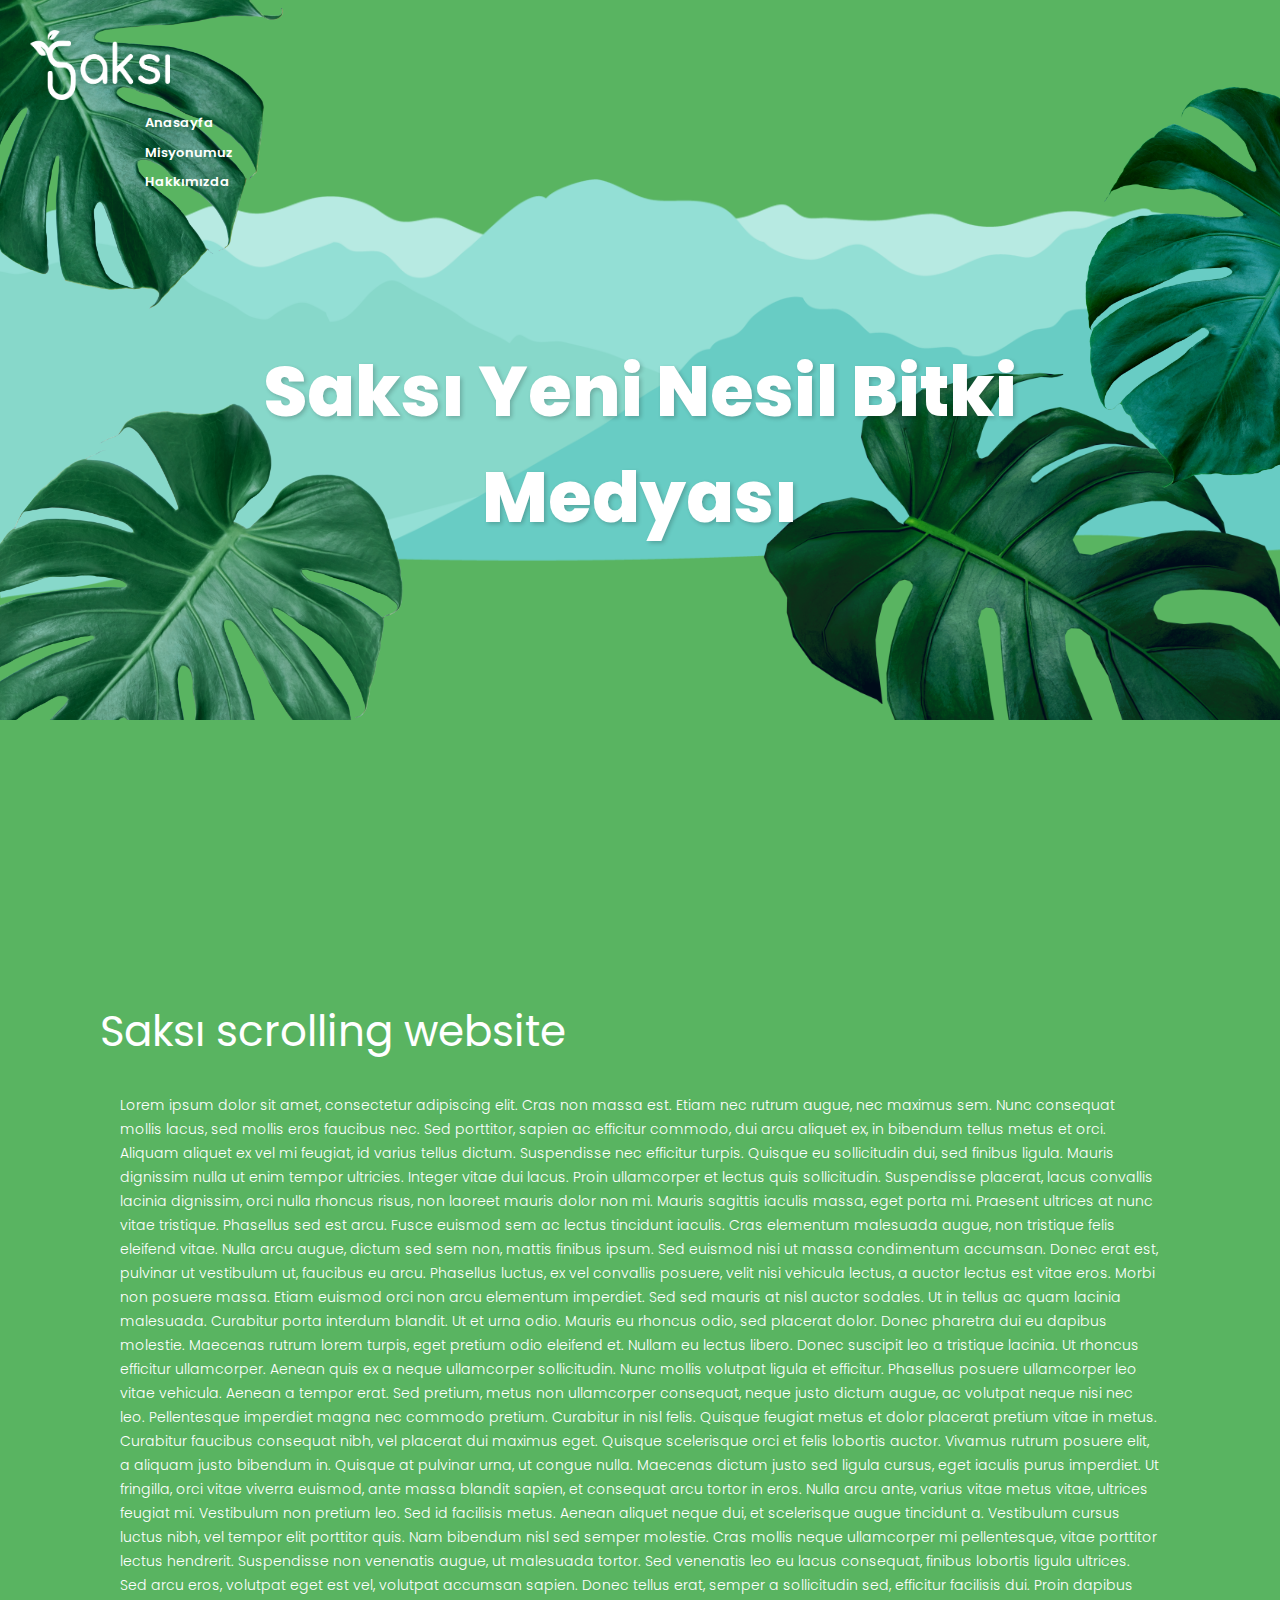
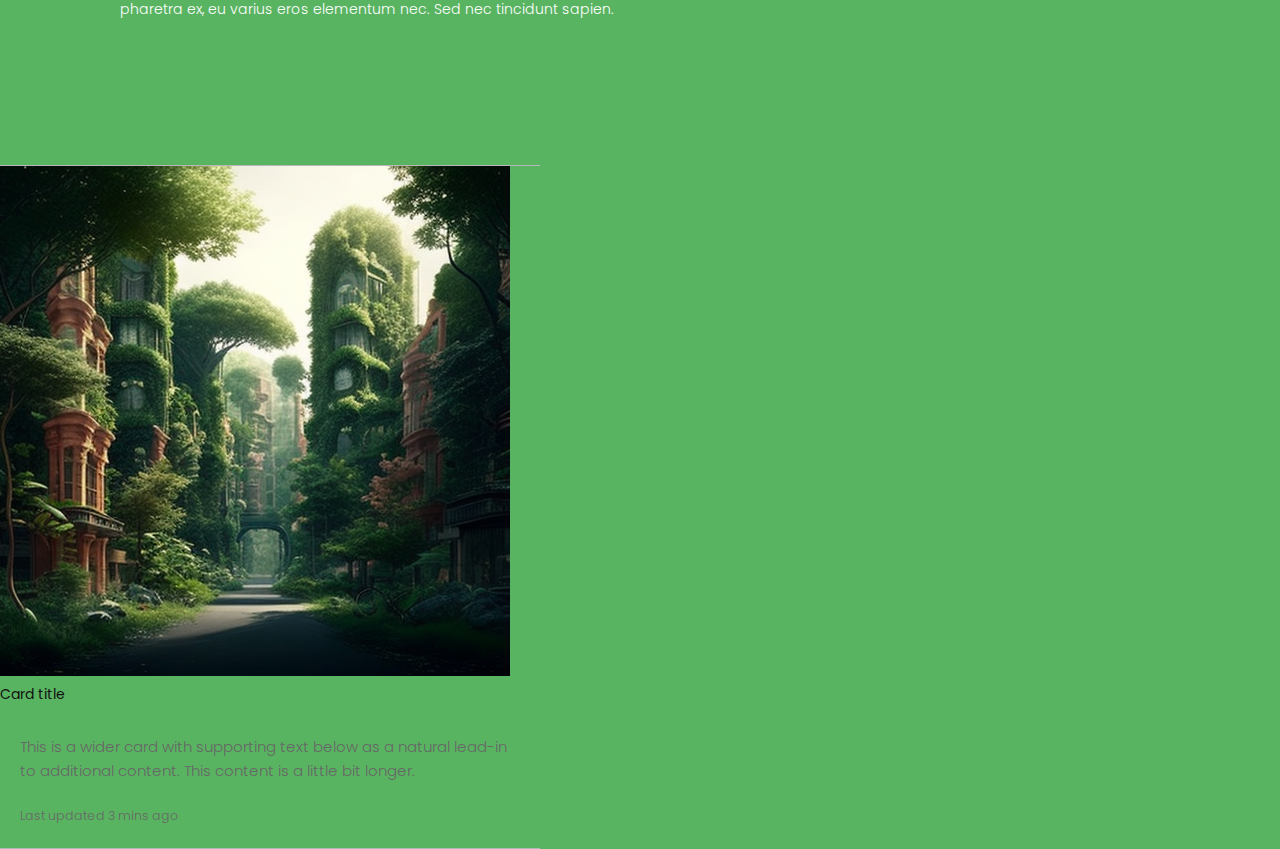
==== commit 128150cc: "css" ====
--- a/index.html
+++ b/index.html
@@ -10,7 +10,7 @@
 </head>
 <body>
       <header>
-         <div class="row">
+         <div class="row"> 
             <div class="col-sm-6">
                <img src="saksilogo.png" id="saksilogo">
             </div>
--- a/style.css
+++ b/style.css
@@ -61,7 +61,7 @@
 }
 
 #text {
-    position: absolute;
+    position: relative;
     font-size: 4em;
     text-align: center;
     width: 80%;
@@ -102,6 +102,9 @@
     width: 100%;
     float: left;
     padding-bottom: 90px;
+
+
+    
 }
 
 
@@ -148,8 +151,8 @@
     background-color: #f1f1f1;
     height: auto;
     border-radius: 5px;
-    padding: 90px 10px 70px 10px;
-    margin-top: 40px;
+    /* padding: 90px 10px 70px 10px;
+    margin-top: 40px; */
 }
 
 .left_main {
@@ -237,4 +240,1390 @@
 .see_bt a:hover {
     color: #ffffff;
     background-color: #59b461;
-}+}
+
+.image_2 {
+    width: 20%;
+    height: auto;
+}
+
+/*--------------------------------------------------------------------- File Name: style.css ---------------------------------------------------------------------*/
+
+
+/*--------------------------------------------------------------------- import Fonts ---------------------------------------------------------------------*/
+
+@import url('https://fonts.googleapis.com/css?family=Rajdhani:300,400,500,600,700');
+@import url('https://fonts.googleapis.com/css?family=Poppins:100,100i,200,200i,300,300i,400,400i,500,500i,600,600i,700,700i,800,800i,900,900i');
+
+/*****---------------------------------------- 1) font-family: 'Rajdhani', sans-serif;
+ 2) font-family: 'Poppins', sans-serif;
+ ----------------------------------------*****/
+
+
+/*--------------------------------------------------------------------- import Files ---------------------------------------------------------------------*/
+
+@import url(animate.min.css);
+@import url(normalize.css);
+@import url(icomoon.css);
+@import url(css/font-awesome.min.css);
+@import url(meanmenu.css);
+@import url(owl.carousel.min.css);
+@import url(swiper.min.css);
+@import url(slick.css);
+@import url(jquery.fancybox.min.css);
+@import url(jquery-ui.css);
+@import url(nice-select.css);
+
+/*--------------------------------------------------------------------- skeleton ---------------------------------------------------------------------*/
+
+* {
+    box-sizing: border-box !important;
+    transition: ease all 0.5s;
+}
+
+html {
+    scroll-behavior: smooth;
+}
+
+body {
+    color: #666666;
+    font-size: 14px;
+    font-family: Poppins;
+    line-height: 1.80857;
+    font-weight: normal;
+    overflow-x: hidden;
+}
+
+a {
+    color: #1f1f1f;
+    text-decoration: none !important;
+    outline: none !important;
+    -webkit-transition: all .3s ease-in-out;
+    -moz-transition: all .3s ease-in-out;
+    -ms-transition: all .3s ease-in-out;
+    -o-transition: all .3s ease-in-out;
+    transition: all .3s ease-in-out;
+}
+
+h1,
+h2,
+h3,
+h4,
+h5,
+h6 {
+    letter-spacing: 0;
+    font-weight: normal;
+    position: relative;
+    padding: 0 0 10px 0;
+    font-weight: normal;
+    line-height: normal;
+    color: #111111;
+    margin: 0
+}
+
+h1 {
+    font-size: 24px
+}
+
+h2 {
+    font-size: 22px
+}
+
+h3 {
+    font-size: 18px
+}
+
+h4 {
+    font-size: 16px
+}
+
+h5 {
+    font-size: 14px
+}
+
+h6 {
+    font-size: 13px
+}
+
+*,
+*::after,
+*::before {
+    -webkit-box-sizing: border-box;
+    -moz-box-sizing: border-box;
+    box-sizing: border-box;
+}
+
+h1 a,
+h2 a,
+h3 a,
+h4 a,
+h5 a,
+h6 a {
+    color: #212121;
+    text-decoration: none!important;
+    opacity: 1
+}
+
+button:focus {
+    outline: none;
+}
+
+ul,
+li,
+ol {
+    margin: 0px;
+    padding: 0px;
+    list-style: none;
+}
+
+p {
+    margin: 20px;
+    font-weight: 300;
+    font-size: 15px;
+    line-height: 24px;
+}
+
+a {
+    color: #222222;
+    text-decoration: none;
+    outline: none !important;
+}
+
+a,
+.btn {
+    text-decoration: none !important;
+    outline: none !important;
+    -webkit-transition: all .3s ease-in-out;
+    -moz-transition: all .3s ease-in-out;
+    -ms-transition: all .3s ease-in-out;
+    -o-transition: all .3s ease-in-out;
+    transition: all .3s ease-in-out;
+}
+
+img {
+    max-width: 100%;
+    height: auto;
+}
+
+ :focus {
+    outline: 0;
+}
+
+.paddind_bottom_0 {
+    padding-bottom: 0 !important;
+}
+
+.btn-custom {
+    margin-top: 20px;
+    background-color: transparent !important;
+    border: 2px solid #ddd;
+    padding: 12px 40px;
+    font-size: 16px;
+}
+
+.lead {
+    font-size: 18px;
+    line-height: 30px;
+    color: #767676;
+    margin: 0;
+    padding: 0;
+}
+
+.form-control:focus {
+    border-color: #ffffff !important;
+    box-shadow: 0 0 0 .2rem rgba(255, 255, 255, .25);
+}
+
+.navbar-form input {
+    border: none !important;
+}
+
+.badge {
+    font-weight: 500;
+}
+
+blockquote {
+    margin: 20px 0 20px;
+    padding: 30px;
+}
+
+button {
+    border: 0;
+    margin: 0;
+    padding: 0;
+    cursor: pointer;
+}
+
+.full {
+    float: left;
+    width: 100%;
+}
+
+.layout_padding {
+    padding-top: 90px;
+    padding-bottom: 0px;
+}
+
+.padding_0 {
+    padding: 0px;
+}
+
+.header_section {
+    width: 100%;
+    float: left;
+    background-image: url(../images/banner-bg.png);
+    height: auto;
+    background-size: cover;
+}
+
+.logo {
+    width: 20%;
+    float: left;
+}
+
+.bg-light {
+    background-color: transparent !important;
+}
+
+.navbar {
+    padding: 0px 20px 15px 20px;
+}
+
+.navbar-light .navbar-nav .nav-link {
+    display: block;
+    padding: .5rem 1rem;
+    font-size: 18px;
+    color: #0d0a05;
+    text-transform: uppercase;
+}
+
+.navbar-light .navbar-nav .nav-link:focus,
+.navbar-light .navbar-nav .nav-link:hover {
+    color: #f5821f;
+}
+
+.login_menu {
+    font-size: 18px;
+    color: #ffffff;
+    text-align: center;
+    float: left;
+    padding-left: 30px;
+}
+
+.banner_section {
+    width: 100%;
+    float: left;
+    padding-bottom: 90px;
+}
+
+.banner_taital {
+    width: 50%;
+    float: right;
+    font-size: 100px;
+    color: #0c0a05;
+    padding-top: 30px;
+    text-transform: uppercase;
+    line-height: 90px;
+    font-family: Times New Rom;
+}
+
+.image_1 {
+    width: 100%;
+    float: left;
+    text-align: center;
+}
+
+#main_slider a.carousel-control-next {
+    position: absolute;
+    left: 62px;
+    top: 75%;
+    background: #f5821f;
+    color: #fff;
+}
+
+#main_slider a.carousel-control-prev {
+    position: absolute;
+    left: 20px;
+    top: 70%;
+    background-color: #f1f1f1;
+    color: #000;
+}
+
+#main_slider .carousel-control-prev,
+#main_slider .carousel-control-next {
+    width: 68px;
+    height: 68px;
+    background: #a3b104;
+    opacity: 1;
+    font-size: 30px;
+    color: #000;
+    border-radius: 100px;
+}
+
+#main_slider .carousel-control-prev:hover,
+#main_slider .carousel-control-next:hover,
+#main_slider .carousel-control-prev:focus,
+#main_slider .carousel-control-next:focus {
+    background: #f5821f;
+    color: #ffffff;
+}
+
+i.fa.fa-angle-right {
+    text-align: center;
+}
+
+i.fa.fa-angle-left {
+    text-align: center;
+}
+
+.play_icon {
+    width: 100%;
+    float: right;
+    text-align: right;
+    position: relative;
+    top: 37px;
+}
+
+.about_section {
+    width: 100%;
+    float: left;
+    padding-bottom: 90px;
+}
+
+.about_main {
+    width: 100%;
+    float: left;
+    margin-top: 120px;
+}
+
+.about_taital {
+    width: 100%;
+    float: left;
+    font-size: 40px;
+    color: #171717;
+    font-weight: bold;
+    padding-top: 14px;
+    padding-bottom: 0px;
+}
+
+.about_taital::after {
+    content: '';
+    position: absolute;
+    background-image: url(../images/cup-icon.png);
+    height: 53px;
+    width: 50px;
+    left: -70px;
+    top: 50%;
+    right: initial;
+    background-size: 100%;
+    background-repeat: no-repeat;
+    transform: translateY(-50%);
+}
+
+.about_text {
+    width: 100%;
+    float: left;
+    font-size: 16px;
+    color: #171717;
+    margin: 0px;
+}
+
+.readmore_bt {
+    width: 180px;
+    float: left;
+    margin-top: 50px;
+}
+
+.readmore_bt a {
+    width: 100%;
+    float: left;
+    font-size: 16px;
+    color: #ffffff;
+    background-color: #f5821f;
+    text-align: center;
+    padding: 12px 0px;
+}
+
+.readmore_bt a:hover {
+    color: #010101;
+    background-color: #f1f1f1;
+}
+
+.image_2 {
+    width: 100%;
+    float: left;
+}
+
+#my_main_slider a.carousel-control-next {
+    position: absolute;
+    left: 37px;
+    top: 40%;
+    background: #f5821f;
+    color: #fff;
+}
+
+#my_main_slider a.carousel-control-prev {
+    position: absolute;
+    left: 22px;
+    top: 36%;
+    background-color: #f1f1f1;
+    color: #000;
+}
+
+#my_main_slider .carousel-control-prev,
+#my_main_slider .carousel-control-next {
+    width: 40px;
+    height: 40px;
+    background: #a3b104;
+    opacity: 1;
+    font-size: 0px;
+    color: #000;
+    border-radius: 100px;
+}
+
+#my_main_slider .carousel-control-prev:hover,
+#my_main_slider .carousel-control-next:hover,
+#my_main_slider .carousel-control-prev:focus,
+#my_main_slider .carousel-control-next:focus {
+    background: #f5821f;
+    color: #ffffff;
+}
+
+i.fa.fa-angle-right {
+    text-align: center;
+}
+
+i.fa.fa-angle-left {
+    text-align: center;
+}
+
+.booking_section {
+    width: 100%;
+    float: left;
+    background-image: url(../images/book-bg.png);
+    height: auto;
+    padding: 20px 0px;
+    background-size: 100%;
+}
+
+.booking_taital {
+    width: 100%;
+    float: left;
+    font-size: 24px;
+    color: #ffffff;
+    font-weight: bold;
+}
+
+.booking_text {
+    width: 100%;
+    float: left;
+    font-size: 16px;
+    color: #ffffff;
+    margin: 0px;
+}
+
+.booking_bt {
+    width: 220px;
+    float: right;
+    margin-top: 12px;
+}
+
+.booking_bt a {
+    width: 100%;
+    float: left;
+    font-size: 18px;
+    color: #ffffff;
+    text-align: center;
+    border: 2px solid #ffffff;
+    border-radius: 5px;
+    padding: 5px 10px;
+    text-transform: uppercase;
+}
+
+.booking_bt a:hover {
+    color: #000;
+    background-color: #ffffff;
+}
+
+.services_section {
+    width: 100%;
+    float: left;
+    padding-bottom: 90px;
+}
+
+.services_taital {
+    width: 100%;
+    float: left;
+    font-size: 40px;
+    color: #171717;
+    font-weight: bold;
+    padding-top: 14px;
+    padding-bottom: 0px;
+}
+
+.services_taital::after {
+    content: '';
+    position: absolute;
+    background-image: url(../images/cup-icon.png);
+    height: 53px;
+    width: 50px;
+    left: -70px;
+    top: 50%;
+    right: initial;
+    background-size: 100%;
+    background-repeat: no-repeat;
+    transform: translateY(-50%);
+}
+
+.services_text {
+    width: 100%;
+    float: left;
+    font-size: 16px;
+    color: #171717;
+    margin: 0px;
+}
+
+.services_section_2 {
+    width: 100%;
+    float: left;
+}
+
+.box_main {
+    width: 100%;
+    float: left;
+    background-color: #f1f1f1;
+    height: auto;
+    border-radius: 5px;
+    padding: 90px 0px 70px 0px;
+    margin-top: 30px;
+}
+
+.left_main {
+    width: 50%;
+    float: left;
+}
+
+.middle_main {
+    width: 2%;
+    float: left;
+}
+
+.right_main {
+    width: 48%;
+    float: left;
+}
+
+.cup_img_1 {
+    width: 100%;
+    float: left;
+    text-align: center;
+    min-height: 140px;
+}
+
+.border_10 {
+    width: 5px;
+    float: left;
+    background-color: #f5821f;
+    height: 100px;
+}
+
+.milk_text {
+    width: 100%;
+    float: left;
+    color: #151515;
+    font-size: 20px;
+    text-align: center;
+    font-weight: bold;
+    padding-bottom: 0px;
+}
+
+.price_text {
+    width: 100%;
+    float: left;
+    color: #151515;
+    font-size: 60px;
+    text-align: center;
+    font-weight: bold;
+}
+
+.box_main:hover {
+    background-color: #f5821f;
+}
+
+.box_main:hover .border_10 {
+    background-color: #ffffff;
+}
+
+.box_main.active {
+    background-color: #f5821f;
+}
+
+.box_main.active .border_10 {
+    background-color: #ffffff;
+}
+
+.see_bt {
+    width: 170px;
+    margin: 0 auto;
+    text-align: center;
+}
+
+.see_bt a {
+    width: 100%;
+    float: left;
+    text-align: center;
+    font-size: 18px;
+    color: #ffffff;
+    background-color: #242424;
+    border-radius: 4px;
+    padding: 10px 0px;
+    margin-top: 100px;
+}
+
+.see_bt a:hover {
+    color: #ffffff;
+    background-color: #f5821f;
+}
+
+.choose_section {
+    width: 100%;
+    float: left;
+    background-image: url(../images/choose-bg.png);
+    height: auto;
+    padding: 50px 0px;
+    background-size: 100%;
+}
+
+.choose_taital {
+    width: 100%;
+    float: left;
+    font-size: 40px;
+    color: #ffffff;
+    font-weight: bold;
+    text-align: center;
+}
+
+.choose_text {
+    width: 100%;
+    float: left;
+    font-size: 16px;
+    color: #ffffff;
+    margin: 0px;
+    text-align: center;
+}
+
+.choose_section_2 {
+    width: 100%;
+    float: left;
+    padding-top: 60px;
+}
+
+.choose_left {
+    width: 25%;
+    float: left;
+}
+
+.choose_middle {
+    width: 25%;
+    float: left;
+}
+
+.choose_middle_1 {
+    width: 25%;
+    float: left;
+}
+
+.choose_right {
+    width: 25%;
+    float: left;
+}
+
+.choose_left_main {
+    width: 30%;
+    float: left;
+}
+
+.choose_right_main {
+    width: 70%;
+    float: left;
+}
+
+.satisfied_text {
+    width: 100%;
+    float: left;
+    font-size: 40px;
+    font-weight: bold;
+    color: #ffffff;
+    line-height: 30px;
+}
+
+.satisfied_text_1 {
+    font-size: 16px;
+}
+
+.shop_section {
+    width: 100%;
+    float: left;
+}
+
+.shop_taital {
+    width: 70%;
+    float: left;
+    font-size: 50px;
+    color: #0d0d0c;
+    font-weight: bold;
+}
+
+.shop_taital::after {
+    content: '';
+    position: absolute;
+    background-image: url(../images/cup-icon.png);
+    height: 53px;
+    width: 50px;
+    left: -70px;
+    top: 50%;
+    right: initial;
+    background-size: 100%;
+    background-repeat: no-repeat;
+    transform: translateY(-50%);
+}
+
+.shop_text {
+    width: 100%;
+    float: left;
+    font-size: 16px;
+    color: #171717;
+    margin: 0px;
+}
+
+.image_3 {
+    width: 80%;
+    margin: 0 auto;
+    text-align: center;
+    display: block;
+    padding-top: 90px;
+}
+
+#my_slider a.carousel-control-next {
+    position: absolute;
+    right: -200px;
+    top: 43%;
+    background: #f1f1f1;
+    color: #000;
+}
+
+#my_slider a.carousel-control-prev {
+    position: absolute;
+    left: -200px;
+    top: 43%;
+    background-color: #f1f1f1;
+    color: #f5821f;
+}
+
+#my_slider .carousel-control-prev,
+#my_slider .carousel-control-next {
+    width: 288px;
+    height: 320px;
+    background: #f1f1f1;
+    opacity: 1;
+    font-size: 24px;
+    color: #000;
+    border-radius: 505px;
+}
+
+#my_slider .carousel-control-prev:hover,
+#my_slider .carousel-control-next:hover,
+#my_slider .carousel-control-prev:focus,
+#my_slider .carousel-control-next:focus {
+    background: #f1f1f1;
+    color: #f5821f;
+}
+
+.fa {
+    float: right;
+    text-align: right;
+    width: 73%;
+}
+
+.frequently_section {
+    width: 100%;
+    float: left;
+}
+
+.frequently_taital {
+    width: 70%;
+    margin: 0 auto;
+    font-size: 54px;
+    color: #0d0d0c;
+    text-align: center;
+    font-weight: bold;
+}
+
+.frequently_taital::after {
+    content: '';
+    position: absolute;
+    background-image: url(../images/cup-icon.png);
+    height: 53px;
+    width: 50px;
+    left: -70px;
+    top: 50%;
+    right: initial;
+    background-size: 100%;
+    background-repeat: no-repeat;
+    transform: translateY(-50%);
+}
+
+.frequently_text {
+    width: 100%;
+    float: left;
+    font-size: 16px;
+    color: #0d0d0c;
+    text-align: center;
+    margin: 0px;
+}
+
+.frequently_section_2 {
+    width: 100%;
+    float: left;
+}
+
+.bs-example {
+    margin: 20px;
+}
+
+.accordion .fa {
+    margin-right: 0.5rem;
+}
+
+.btn {
+    text-align: left;
+    color: #f2882e;
+    font-size: 20px;
+    font-weight: bold;
+}
+
+.btn-link:hover {
+    color: #f2882e;
+}
+
+.card-header {
+    padding: .75rem 0px;
+    margin-bottom: 0;
+    background-color: transparent;
+    border-bottom: 1px solid #b7b7b7;
+}
+
+.card {
+    border: 1px solid #b7b7b7;
+    border-left: 0px !important;
+    border-right: 0px !important;
+    border-radius: 0px;
+}
+
+.clients_section {
+    width: 100%;
+    float: left;
+    background-image: url(../images/client-bg.png);
+    height: auto;
+    background-size: 100%;
+    padding-bottom: 140px;
+    padding-top: 210px;
+}
+
+.clients_taital {
+    width: 41%;
+    margin: 0 auto;
+    font-size: 44px;
+    color: #0d0d0c;
+    text-align: center;
+    font-weight: bold;
+}
+
+.clients_taital::after {
+    content: '';
+    position: absolute;
+    background-image: url(../images/cup-icon.png);
+    height: 53px;
+    width: 50px;
+    left: -70px;
+    top: 50%;
+    right: initial;
+    background-size: 100%;
+    background-repeat: no-repeat;
+    transform: translateY(-50%);
+}
+
+.clients_text {
+    width: 60%;
+    margin: 0 auto;
+    font-size: 16px;
+    color: #0d0d0c;
+    text-align: center;
+    padding-top: 30px;
+}
+
+.client_img {
+    width: 100%;
+    float: left;
+    text-align: center;
+    padding-top: 25px;
+}
+
+.louis_text {
+    width: 100%;
+    float: left;
+    font-size: 18px;
+    text-align: center;
+    color: #070705;
+    padding-bottom: 0;
+    padding-top: 10px;
+}
+
+.smyth_text {
+    width: 100%;
+    float: left;
+    font-size: 18px;
+    text-align: center;
+    color: #999998;
+    text-transform: uppercase;
+    padding-bottom: 25px;
+}
+
+.border {
+    width: 70%;
+    margin: 0 auto;
+    text-align: center;
+    background-color: #b8bebb;
+    height: 2px;
+    display: flex;
+}
+
+#custum_slider a.carousel-control-next {
+    position: absolute;
+    right: 200px;
+    top: 60%;
+}
+
+#custum_slider a.carousel-control-prev {
+    position: absolute;
+    left: 200px;
+    top: 60%;
+}
+
+#custum_slider .carousel-control-prev,
+#custum_slider .carousel-control-next {
+    width: 68px;
+    height: 68px;
+    background: #e37920;
+    opacity: 1;
+    font-size: 30px;
+    color: #ffffff;
+    border-radius: 100px;
+}
+
+#custum_slider .carousel-control-prev:hover,
+#custum_slider .carousel-control-next:hover,
+#custum_slider .carousel-control-prev:focus,
+#custum_slider .carousel-control-next:focus {
+    background: #f5821f;
+    color: #ffffff;
+}
+
+i.fa.fa-angle-right {
+    text-align: center;
+}
+
+i.fa.fa-angle-left {
+    text-align: center;
+}
+
+.contact_section {
+    width: 100%;
+    float: left;
+    padding-bottom: 90px;
+}
+
+.contact_taital {
+    width: 100%;
+    float: left;
+    font-size: 40px;
+    color: #2b2a2a;
+    font-weight: bold;
+    padding-left: 60px;
+    padding-top: 25px;
+    margin-bottom: 80px;
+}
+
+.contact_taital::after {
+    content: '';
+    position: absolute;
+    background-image: url(../images/cup-icon.png);
+    height: 53px;
+    width: 50px;
+    left: 0px;
+    top: 50%;
+    right: initial;
+    background-size: 100%;
+    background-repeat: no-repeat;
+    transform: translateY(-50%);
+}
+
+.mail_main {
+    width: 100%;
+    float: left;
+    padding: 0px 40px 40px 100px;
+}
+
+.email-bt {
+    background: transparent;
+    border: none;
+    color: #939494;
+    width: 100%;
+    height: auto;
+    font-size: 16px;
+    border-bottom: 1px solid #939494;
+}
+
+input.email-bt::placeholder {
+    color: #939494;
+}
+
+.massage-bt {
+    background: transparent;
+    border: none;
+    color: #939494;
+    width: 100%;
+    height: 100px;
+    font-size: 16px;
+    padding: 70px 20px 0px 0px;
+    border-bottom: 1px solid #939494;
+    padding-left: 0px;
+}
+
+textarea.massage-bt::placeholder {
+    color: #939494;
+}
+
+.send_btn {
+    width: 170px;
+    float: left;
+    margin-top: 30px;
+}
+
+.main_bt a {
+    background: #e37920;
+    border: none;
+    color: #fff;
+    font-size: 22px;
+    width: 100%;
+    float: left;
+    text-align: center;
+    padding: 7px 0px;
+}
+
+.main_bt a:hover {
+    background-color: #101010;
+    color: #ffffff;
+}
+
+.footer_section {
+    width: 100%;
+    float: left;
+    background-image: url(../images/footer-bg.png);
+    height: auto;
+    padding-bottom: 90px;
+    padding-top: 300px;
+    background-size: cover;
+}
+
+.newsletter_section {
+    width: 100%;
+    float: left;
+}
+
+.newsletter_left {
+    width: 30%;
+    float: left;
+}
+
+.newsletter_right {
+    width: 70%;
+    float: left;
+    padding-top: 30px;
+}
+
+.footer_logo {
+    width: 100%;
+    float: left;
+}
+
+.newsletter_taital {
+    width: 100%;
+    float: left;
+    font-size: 20px;
+    color: #f2882e;
+    text-transform: uppercase;
+}
+
+.subscribe_main {
+    width: 100%;
+    display: flex;
+    border-bottom: 1px solid #fff;
+}
+
+.subscribe_bt {
+    width: 100%;
+    float: left;
+    font-size: 20px;
+    color: #f2882e;
+    font-weight: bold;
+    text-align: center;
+    text-transform: uppercase;
+}
+
+.subscribe_bt a {
+    color: #f2882e;
+    float: right;
+}
+
+.mail_text {
+    width: 100%;
+    float: left;
+    font-size: 20px;
+    color: #d9d9d8;
+    background: transparent;
+    border: 0px;
+}
+
+input.mail_text::placeholder {
+    color: #d9d9d8;
+}
+
+.footer_taital_main {
+    width: 100%;
+    float: left;
+    padding-top: 90px;
+}
+
+.useful_text {
+    width: 100%;
+    float: left;
+    font-size: 22px;
+    color: #fefefe;
+    font-weight: bold;
+}
+
+.ipsum_text {
+    width: 100%;
+    float: left;
+    font-size: 16px;
+    color: #ffffff;
+    margin: 0px;
+}
+
+.footer_links {
+    width: 100%;
+    float: left;
+}
+
+.footer_links ul {
+    margin: 0px;
+    padding: 0px;
+}
+
+.footer_links li {
+    font-size: 16px;
+    color: #fefefe;
+}
+
+.footer_links li a {
+    color: #fefefe;
+}
+
+.footer_links li a:hover {
+    color: #f2882e;
+}
+
+.padding_left_10 {
+    padding-left: 10px;
+}
+
+.addres_link {
+    width: 100%;
+    float: left;
+}
+
+.addres_link ul {
+    margin: 0px;
+    padding: 0px;
+}
+
+.addres_link li {
+    font-size: 16px;
+    color: #fefefe;
+    padding-bottom: 10px;
+}
+
+.addres_link li a {
+    color: #fefefe;
+}
+
+.addres_link li a:hover {
+    color: #fefefe;
+}
+
+.social_icon {
+    width: 100%;
+    float: left;
+    text-align: center;
+    padding-top: 10px;
+}
+
+.social_icon ul {
+    margin: 0px;
+    padding: 0px;
+    display: inline-block;
+}
+
+.social_icon li {
+    float: left;
+    padding-right: 10px;
+}
+
+.follow_text {
+    width: 100%;
+    float: left;
+    font-size: 30px;
+    color: #ffffff;
+    text-align: center;
+    font-weight: bold;
+    padding-bottom: 0px;
+    padding-top: 80px;
+}
+
+.copyright_section {
+    width: 100%;
+    float: left;
+    background-color: #262626;
+    height: auto;
+}
+
+.copyright_text {
+    width: 100%;
+    float: left;
+    font-size: 16px;
+    text-align: center;
+    color: #ffffff;
+    margin-left: 0px;
+    border-top: 1px solid #8a8a8a;
+    padding-top: 50px;
+}
+
+.copyright_text a {
+    color: #ffffff;
+}
+
+.copyright_text a:hover {
+    color: #f2882e;
+}
+
+.margin_top_90 {
+    margin-top: 90px;
+}
+
+.margin_90 {
+    margin: 90px 0px;
+}
+
+@import url('https://fonts.googleapis.com/css2?family=Poppins:wght@300;400;500;600;700;800;900&display=swap');
+* {
+margin:0;
+padding: 0;
+box-sizing: border-box;
+font-family: 'Poppins' , sans-serif;
+}
+
+body {
+    background: #59b461 ;
+    min-height: 100vh;
+    overflow-x: hidden;
+    overflow-y: scroll;
+}
+
+header {
+    position: absolute;
+    top: 0;
+    left: 0;
+    width: 100%;
+    padding: 30px ;
+    display: flex;
+    justify-content: flex-start;
+    align-items: center;
+    z-index: 100;
+}
+
+#saksilogo {
+    height: 70px;
+    width: 140px;
+}
+.navigation a{
+    text-decoration: none;
+    color: #ffffff;
+    padding: 3px 15px;
+    border-radius: 20px;
+    margin: 0 10px;
+    font-weight: 600;
+}
+.navigation a:hover,
+.navigation a.active {
+    background: #5e9763;
+    color: #f9f9f9;
+}
+.parallax {
+    position: relative;
+    display: flex;
+    justify-content: center;
+    align-items: center;
+    height: 100vh;
+
+}
+
+#text {
+    position: absolute;
+    font-size: 5em;
+    width: 80%;
+    text-align: center;
+    color: #ffffff;
+    text-shadow: 2px 2px 4px rgba(0, 0, 0, .2);
+
+}
+.parallax img {
+    position: absolute;
+    top: 0;
+    left: 0;
+    width: 100%;
+    pointer-events: none;
+}
+
+.sec {
+    position: relative;
+    background: #59b461 ;
+    padding: 100px;
+}
+
+.sec h2 {
+    font-size: 3em;
+    color: #ffff;
+    margin-bottom: 10px;
+
+}
+
+.sec p{
+    font-size: 1em;
+    color: #ffff;
+    font-weight: 300;
+
+}
+
+
+
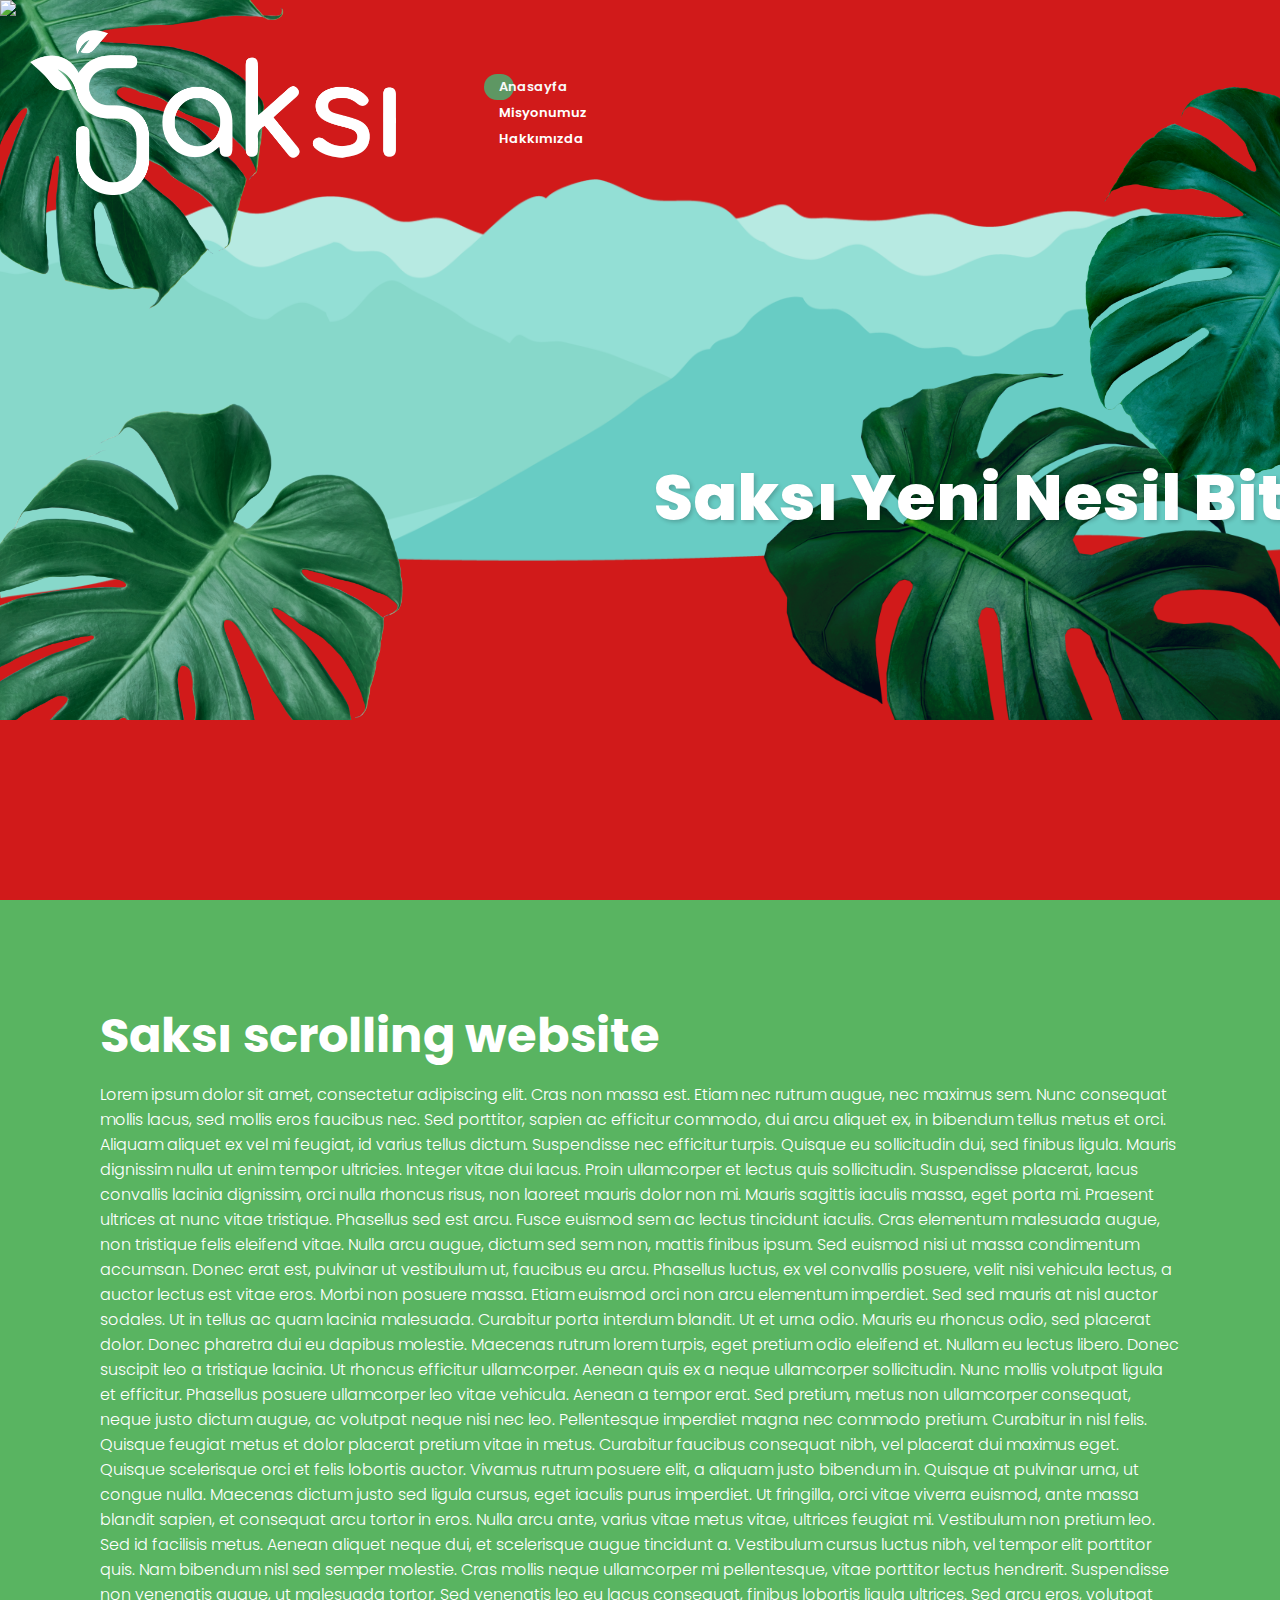
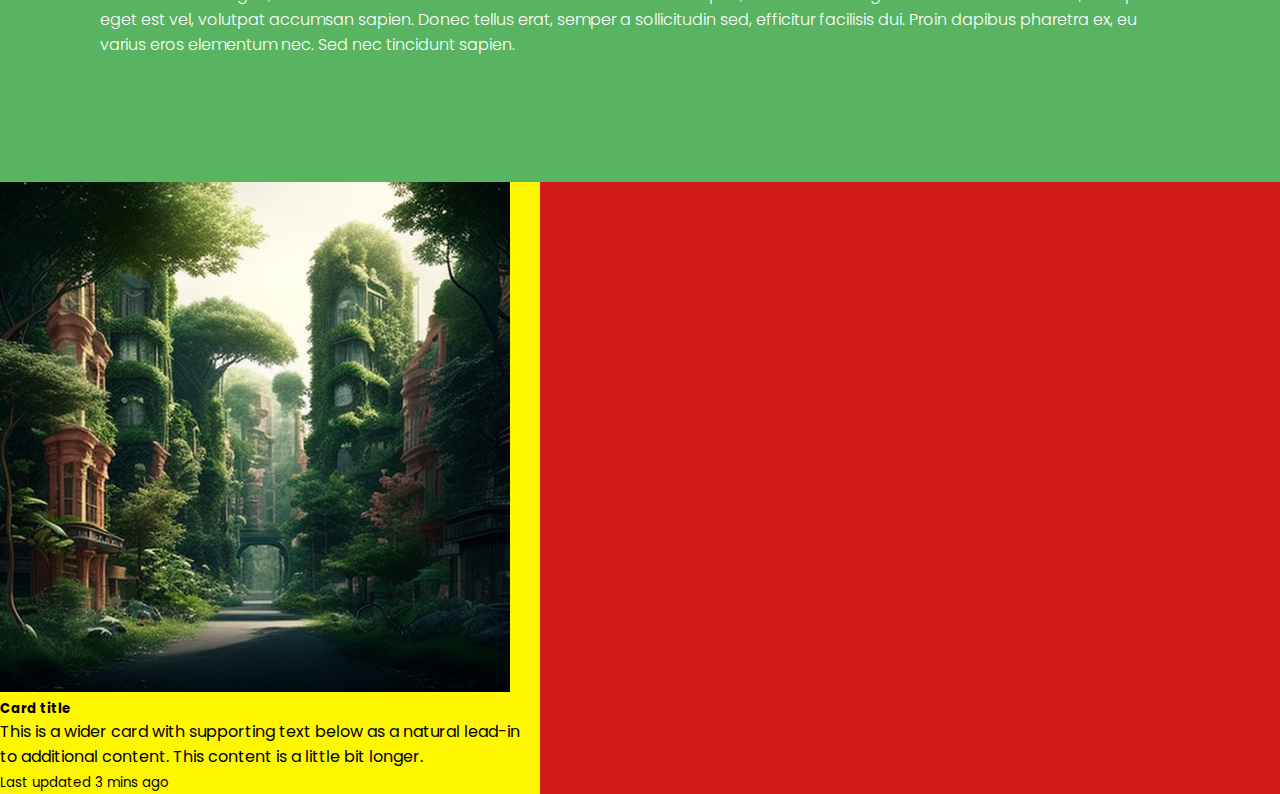
==== commit 41fb767b: "fff" ====
--- a/index.html
+++ b/index.html
@@ -9,60 +9,61 @@
     <link rel="stylesheet" href="https://cdn.jsdelivr.net/npm/bootstrap@4.6.2/dist/css/bootstrap.min.css" integrity="sha384-xOolHFLEh07PJGoPkLv1IbcEPTNtaed2xpHsD9ESMhqIYd0nLMwNLD69Npy4HI+N" crossorigin="anonymous">
 </head>
 <body>
-      <header>
-         <div class="row"> 
-            <div class="col-sm-6">
-               <img src="saksilogo.png" id="saksilogo">
-            </div>
-            <nav class="navigation col-sm-6">
-               <a class="mb-2" href="#" class="active">Anasayfa</a>
-               <a class="mb-2" href="#">Misyonumuz</a>
-               <a href="#">Hakkımızda</a>
-            </nav>
-         </div>
-      </header>
-
-      <div class="parallax col-sm-12">
-         <img src="hill1.png" id="hill1">
-         <img src="hill2.png" id="hill2">
-         <img src="hill5.png" id="hill5">
-         <img src="leaf.png" id="leaf">
-         <h2 id="text">Saksı Yeni Nesil Bitki Medyası</h2>
-         <img src="plant.png" id="plant">
-      </div>
-      <section class="sec">
-         <h2>Saksı scrolling website</h2>
-         <p>Lorem ipsum dolor sit amet, consectetur adipiscing elit. Cras non massa est. Etiam nec rutrum augue, nec maximus sem. Nunc consequat mollis lacus, sed mollis eros faucibus nec. Sed porttitor, sapien ac efficitur commodo, dui arcu aliquet ex, in bibendum tellus metus et orci. Aliquam aliquet ex vel mi feugiat, id varius tellus dictum. Suspendisse nec efficitur turpis. Quisque eu sollicitudin dui, sed finibus ligula.
-
-               Mauris dignissim nulla ut enim tempor ultricies. Integer vitae dui lacus. Proin ullamcorper et lectus quis sollicitudin. Suspendisse placerat, lacus convallis lacinia dignissim, orci nulla rhoncus risus, non laoreet mauris dolor non mi. Mauris sagittis iaculis massa, eget porta mi. Praesent ultrices at nunc vitae tristique. Phasellus sed est arcu. Fusce euismod sem ac lectus tincidunt iaculis. Cras elementum malesuada augue, non tristique felis eleifend vitae. Nulla arcu augue, dictum sed sem non, mattis finibus ipsum. Sed euismod nisi ut massa condimentum accumsan. Donec erat est, pulvinar ut vestibulum ut, faucibus eu arcu. Phasellus luctus, ex vel convallis posuere, velit nisi vehicula lectus, a auctor lectus est vitae eros. Morbi non posuere massa.
-               
-               Etiam euismod orci non arcu elementum imperdiet. Sed sed mauris at nisl auctor sodales. Ut in tellus ac quam lacinia malesuada. Curabitur porta interdum blandit. Ut et urna odio. Mauris eu rhoncus odio, sed placerat dolor. Donec pharetra dui eu dapibus molestie. Maecenas rutrum lorem turpis, eget pretium odio eleifend et. Nullam eu lectus libero. Donec suscipit leo a tristique lacinia. Ut rhoncus efficitur ullamcorper. Aenean quis ex a neque ullamcorper sollicitudin. Nunc mollis volutpat ligula et efficitur. Phasellus posuere ullamcorper leo vitae vehicula.
-               
-               Aenean a tempor erat. Sed pretium, metus non ullamcorper consequat, neque justo dictum augue, ac volutpat neque nisi nec leo. Pellentesque imperdiet magna nec commodo pretium. Curabitur in nisl felis. Quisque feugiat metus et dolor placerat pretium vitae in metus. Curabitur faucibus consequat nibh, vel placerat dui maximus eget. Quisque scelerisque orci et felis lobortis auctor. Vivamus rutrum posuere elit, a aliquam justo bibendum in. Quisque at pulvinar urna, ut congue nulla. Maecenas dictum justo sed ligula cursus, eget iaculis purus imperdiet. Ut fringilla, orci vitae viverra euismod, ante massa blandit sapien, et consequat arcu tortor in eros. Nulla arcu ante, varius vitae metus vitae, ultrices feugiat mi. Vestibulum non pretium leo.
-               
-               Sed id facilisis metus. Aenean aliquet neque dui, et scelerisque augue tincidunt a. Vestibulum cursus luctus nibh, vel tempor elit porttitor quis. Nam bibendum nisl sed semper molestie. Cras mollis neque ullamcorper mi pellentesque, vitae porttitor lectus hendrerit. Suspendisse non venenatis augue, ut malesuada tortor. Sed venenatis leo eu lacus consequat, finibus lobortis ligula ultrices. Sed arcu eros, volutpat eget est vel, volutpat accumsan sapien. Donec tellus erat, semper a sollicitudin sed, efficitur facilisis dui. Proin dapibus pharetra ex, eu varius eros elementum nec. Sed nec tincidunt sapien.<br><br></p>
-      </section>
-    
-    <!-- services section start -->
-    <div class="card mb-3" style="max-width: 540px;">
-      <div class="row no-gutters">
-        <div class="col-md-4">
-          <img src="biyocesit.png" alt="...">
+    <header>
+        <img src="saksilogo.png" id="saksilogo">
+        <nav class="navigation">
+            <a href="#" class="active">Anasayfa</a>
+            <a href="#">Misyonumuz</a>
+            <a href="#">Hakkımızda</a>
+        </nav>
+    </header>
+    <div class="container-fluid parallax ">
+        <img src="hill1.png" id="hill1">
+        <img src="hill2.png" id="hill2">
+        <img src="hill3.png" id="hill3">
+        <img src="hill4.png" id="hill4">
+        <img src="hill5.png" id="hill5">
+        <img src="tree.png" id="tree">  
+        <img src="leaf.png" id="leaf">
+        <div class="row justify-content-center">
+            <h2 id="text">Saksı Yeni Nesil Bitki Medyası</h2>
         </div>
-        <div class="col-md-8">
-          <div class="card-body">
-            <h5 class="card-title">Card title</h5>
-            <p class="card-text">This is a wider card with supporting text below as a natural lead-in to additional content. This content is a little bit longer.</p>
-            <p class="card-text"><small class="text-muted">Last updated 3 mins ago</small></p>
-          </div>
-        </div>
-      </div>
+        
+        <img src="plant.png" id="plant">
     </div>
- <!-- services section end -->
 
     <script src="script.js"></script>
     <script src="https://cdn.jsdelivr.net/npm/jquery@3.5.1/dist/jquery.slim.min.js" integrity="sha384-DfXdz2htPH0lsSSs5nCTpuj/zy4C+OGpamoFVy38MVBnE+IbbVYUew+OrCXaRkfj" crossorigin="anonymous"></script>
-   <script src="https://cdn.jsdelivr.net/npm/popper.js@1.16.1/dist/umd/popper.min.js" integrity="sha384-9/reFTGAW83EW2RDu2S0VKaIzap3H66lZH81PoYlFhbGU+6BZp6G7niu735Sk7lN" crossorigin="anonymous"></script>
-   <script src="https://cdn.jsdelivr.net/npm/bootstrap@4.6.2/dist/js/bootstrap.min.js" integrity="sha384-+sLIOodYLS7CIrQpBjl+C7nPvqq+FbNUBDunl/OZv93DB7Ln/533i8e/mZXLi/P+" crossorigin="anonymous"></script>
+<script src="https://cdn.jsdelivr.net/npm/popper.js@1.16.1/dist/umd/popper.min.js" integrity="sha384-9/reFTGAW83EW2RDu2S0VKaIzap3H66lZH81PoYlFhbGU+6BZp6G7niu735Sk7lN" crossorigin="anonymous"></script>
+<script src="https://cdn.jsdelivr.net/npm/bootstrap@4.6.2/dist/js/bootstrap.min.js" integrity="sha384-+sLIOodYLS7CIrQpBjl+C7nPvqq+FbNUBDunl/OZv93DB7Ln/533i8e/mZXLi/P+" crossorigin="anonymous"></script>
+</body>
+<body>
+    <section class="sec">
+        <h2>Saksı scrolling website</h2>
+        <p>Lorem ipsum dolor sit amet, consectetur adipiscing elit. Cras non massa est. Etiam nec rutrum augue, nec maximus sem. Nunc consequat mollis lacus, sed mollis eros faucibus nec. Sed porttitor, sapien ac efficitur commodo, dui arcu aliquet ex, in bibendum tellus metus et orci. Aliquam aliquet ex vel mi feugiat, id varius tellus dictum. Suspendisse nec efficitur turpis. Quisque eu sollicitudin dui, sed finibus ligula.
+
+            Mauris dignissim nulla ut enim tempor ultricies. Integer vitae dui lacus. Proin ullamcorper et lectus quis sollicitudin. Suspendisse placerat, lacus convallis lacinia dignissim, orci nulla rhoncus risus, non laoreet mauris dolor non mi. Mauris sagittis iaculis massa, eget porta mi. Praesent ultrices at nunc vitae tristique. Phasellus sed est arcu. Fusce euismod sem ac lectus tincidunt iaculis. Cras elementum malesuada augue, non tristique felis eleifend vitae. Nulla arcu augue, dictum sed sem non, mattis finibus ipsum. Sed euismod nisi ut massa condimentum accumsan. Donec erat est, pulvinar ut vestibulum ut, faucibus eu arcu. Phasellus luctus, ex vel convallis posuere, velit nisi vehicula lectus, a auctor lectus est vitae eros. Morbi non posuere massa.
+            
+            Etiam euismod orci non arcu elementum imperdiet. Sed sed mauris at nisl auctor sodales. Ut in tellus ac quam lacinia malesuada. Curabitur porta interdum blandit. Ut et urna odio. Mauris eu rhoncus odio, sed placerat dolor. Donec pharetra dui eu dapibus molestie. Maecenas rutrum lorem turpis, eget pretium odio eleifend et. Nullam eu lectus libero. Donec suscipit leo a tristique lacinia. Ut rhoncus efficitur ullamcorper. Aenean quis ex a neque ullamcorper sollicitudin. Nunc mollis volutpat ligula et efficitur. Phasellus posuere ullamcorper leo vitae vehicula.
+            
+            Aenean a tempor erat. Sed pretium, metus non ullamcorper consequat, neque justo dictum augue, ac volutpat neque nisi nec leo. Pellentesque imperdiet magna nec commodo pretium. Curabitur in nisl felis. Quisque feugiat metus et dolor placerat pretium vitae in metus. Curabitur faucibus consequat nibh, vel placerat dui maximus eget. Quisque scelerisque orci et felis lobortis auctor. Vivamus rutrum posuere elit, a aliquam justo bibendum in. Quisque at pulvinar urna, ut congue nulla. Maecenas dictum justo sed ligula cursus, eget iaculis purus imperdiet. Ut fringilla, orci vitae viverra euismod, ante massa blandit sapien, et consequat arcu tortor in eros. Nulla arcu ante, varius vitae metus vitae, ultrices feugiat mi. Vestibulum non pretium leo.
+            
+            Sed id facilisis metus. Aenean aliquet neque dui, et scelerisque augue tincidunt a. Vestibulum cursus luctus nibh, vel tempor elit porttitor quis. Nam bibendum nisl sed semper molestie. Cras mollis neque ullamcorper mi pellentesque, vitae porttitor lectus hendrerit. Suspendisse non venenatis augue, ut malesuada tortor. Sed venenatis leo eu lacus consequat, finibus lobortis ligula ultrices. Sed arcu eros, volutpat eget est vel, volutpat accumsan sapien. Donec tellus erat, semper a sollicitudin sed, efficitur facilisis dui. Proin dapibus pharetra ex, eu varius eros elementum nec. Sed nec tincidunt sapien.<br><br></p>
+    </section>
+
+    <section class="card mb-3" style="max-width: 540px; position: relative;">
+        <div class="row no-gutters">
+          <div class="col-md-4">
+            <img src="biyocesit.png" alt="...">
+          </div>
+          <div class="col-md-8">
+            <div class="card-body">
+              <h5 class="card-title">Card title</h5>
+              <p class="card-text">This is a wider card with supporting text below as a natural lead-in to additional content. This content is a little bit longer.</p>
+              <p class="card-text"><small class="text-muted">Last updated 3 mins ago</small></p>
+            </div>
+          </div>
+        </div>
+    </section>
 </body>
 </html>--- a/style.css
+++ b/style.css
@@ -61,7 +61,7 @@
 }
 
 #text {
-    position: relative;
+    position: absolute;
     font-size: 4em;
     text-align: center;
     width: 80%;
@@ -98,1532 +98,6 @@
 
 }
 
-.services_section {
-    width: 100%;
-    float: left;
-    padding-bottom: 90px;
-
-
-    
-}
-
-
-.services_taital {
-    width: 100%;
-    float: left;
-    font-size: 40px;
-    color: #171717;
-    font-weight: bold;
-    padding-top: 14px;
-    padding-bottom: 0px;
-}
-
-.services_taital::after {
-    content: '';
-    position: absolute;
-    background-image: url(../images/cup-icon.png);
-    height: 53px;
-    width: 50px;
-    left: -70px;
-    top: 50%;
-    right: initial;
-    background-size: 100%;
-    background-repeat: no-repeat;
-    transform: translateY(-50%);
-}
-
-.services_text {
-    width: 100%;
-    float: left;
-    font-size: 16px;
-    color: #171717;
-    margin: 0px;
-}
-
-.services_section_2 {
-    width: 100%;
-    float: left;
-}
-
-.box_main {
-    width: 50%;
-    float: left;
-    background-color: #f1f1f1;
-    height: auto;
-    border-radius: 5px;
-    /* padding: 90px 10px 70px 10px;
-    margin-top: 40px; */
-}
-
-.left_main {
-    width: 50%;
-    float: left;
-}
-
-.middle_main {
-    width: 2%;
-    float: left;
-}
-
-.right_main {
-    width: 48%;
-    float: left;
-}
-
-.cup_img_1 {
-    width: 200%;
-    float: left;
-    text-align: center;
-    min-height: 140px;
-}
-
-.border_10 {
-    width: 5px;
-    float: left;
-    background-color: #59b461;
-    height: 100px;
-}
-
-.milk_text {
-    width: 100%;
-    float: left;
-    color: #151515;
-    font-size: 20px;
-    text-align: center;
-    font-weight: bold;
-    padding-bottom: 0px;
-}
-
-.price_text {
-    width: 100%;
-    float: left;
-    color: #ffffff;
-    font-size: 20px;
-    text-align: center;
-    font-weight: bold;
-}
-
-.box_main:hover {
-    background-color: #59b461;
-}
-
-.box_main:hover .border_10 {
-    background-color: #ffffff;
-}
-
-.box_main.active {
-    background-color: #59b461;
-}
-
-.box_main.active .border_10 {
-    background-color: #ffffff;
-}
-
-.see_bt {
-    width: 170px;
-    margin: 0 auto;
-    text-align: center;
-}
-
-.see_bt a {
-    width: 100%;
-    float: left;
-    text-align: center;
-    font-size: 18px;
-    color: #ffffff;
-    background-color: #242424;
-    border-radius: 4px;
-    padding: 10px 0px;
-    margin-top: 100px;
-}
-
-.see_bt a:hover {
-    color: #ffffff;
-    background-color: #59b461;
-}
-
-.image_2 {
-    width: 20%;
-    height: auto;
-}
-
-/*--------------------------------------------------------------------- File Name: style.css ---------------------------------------------------------------------*/
-
-
-/*--------------------------------------------------------------------- import Fonts ---------------------------------------------------------------------*/
-
-@import url('https://fonts.googleapis.com/css?family=Rajdhani:300,400,500,600,700');
-@import url('https://fonts.googleapis.com/css?family=Poppins:100,100i,200,200i,300,300i,400,400i,500,500i,600,600i,700,700i,800,800i,900,900i');
-
-/*****---------------------------------------- 1) font-family: 'Rajdhani', sans-serif;
- 2) font-family: 'Poppins', sans-serif;
- ----------------------------------------*****/
-
-
-/*--------------------------------------------------------------------- import Files ---------------------------------------------------------------------*/
-
-@import url(animate.min.css);
-@import url(normalize.css);
-@import url(icomoon.css);
-@import url(css/font-awesome.min.css);
-@import url(meanmenu.css);
-@import url(owl.carousel.min.css);
-@import url(swiper.min.css);
-@import url(slick.css);
-@import url(jquery.fancybox.min.css);
-@import url(jquery-ui.css);
-@import url(nice-select.css);
-
-/*--------------------------------------------------------------------- skeleton ---------------------------------------------------------------------*/
-
-* {
-    box-sizing: border-box !important;
-    transition: ease all 0.5s;
-}
-
-html {
-    scroll-behavior: smooth;
-}
-
-body {
-    color: #666666;
-    font-size: 14px;
-    font-family: Poppins;
-    line-height: 1.80857;
-    font-weight: normal;
-    overflow-x: hidden;
-}
-
-a {
-    color: #1f1f1f;
-    text-decoration: none !important;
-    outline: none !important;
-    -webkit-transition: all .3s ease-in-out;
-    -moz-transition: all .3s ease-in-out;
-    -ms-transition: all .3s ease-in-out;
-    -o-transition: all .3s ease-in-out;
-    transition: all .3s ease-in-out;
-}
-
-h1,
-h2,
-h3,
-h4,
-h5,
-h6 {
-    letter-spacing: 0;
-    font-weight: normal;
-    position: relative;
-    padding: 0 0 10px 0;
-    font-weight: normal;
-    line-height: normal;
-    color: #111111;
-    margin: 0
-}
-
-h1 {
-    font-size: 24px
-}
-
-h2 {
-    font-size: 22px
-}
-
-h3 {
-    font-size: 18px
-}
-
-h4 {
-    font-size: 16px
-}
-
-h5 {
-    font-size: 14px
-}
-
-h6 {
-    font-size: 13px
-}
-
-*,
-*::after,
-*::before {
-    -webkit-box-sizing: border-box;
-    -moz-box-sizing: border-box;
-    box-sizing: border-box;
-}
-
-h1 a,
-h2 a,
-h3 a,
-h4 a,
-h5 a,
-h6 a {
-    color: #212121;
-    text-decoration: none!important;
-    opacity: 1
-}
-
-button:focus {
-    outline: none;
-}
-
-ul,
-li,
-ol {
-    margin: 0px;
-    padding: 0px;
-    list-style: none;
-}
-
-p {
-    margin: 20px;
-    font-weight: 300;
-    font-size: 15px;
-    line-height: 24px;
-}
-
-a {
-    color: #222222;
-    text-decoration: none;
-    outline: none !important;
-}
-
-a,
-.btn {
-    text-decoration: none !important;
-    outline: none !important;
-    -webkit-transition: all .3s ease-in-out;
-    -moz-transition: all .3s ease-in-out;
-    -ms-transition: all .3s ease-in-out;
-    -o-transition: all .3s ease-in-out;
-    transition: all .3s ease-in-out;
-}
-
-img {
-    max-width: 100%;
-    height: auto;
-}
-
- :focus {
-    outline: 0;
-}
-
-.paddind_bottom_0 {
-    padding-bottom: 0 !important;
-}
-
-.btn-custom {
-    margin-top: 20px;
-    background-color: transparent !important;
-    border: 2px solid #ddd;
-    padding: 12px 40px;
-    font-size: 16px;
-}
-
-.lead {
-    font-size: 18px;
-    line-height: 30px;
-    color: #767676;
-    margin: 0;
-    padding: 0;
-}
-
-.form-control:focus {
-    border-color: #ffffff !important;
-    box-shadow: 0 0 0 .2rem rgba(255, 255, 255, .25);
-}
-
-.navbar-form input {
-    border: none !important;
-}
-
-.badge {
-    font-weight: 500;
-}
-
-blockquote {
-    margin: 20px 0 20px;
-    padding: 30px;
-}
-
-button {
-    border: 0;
-    margin: 0;
-    padding: 0;
-    cursor: pointer;
-}
-
-.full {
-    float: left;
-    width: 100%;
-}
-
-.layout_padding {
-    padding-top: 90px;
-    padding-bottom: 0px;
-}
-
-.padding_0 {
-    padding: 0px;
-}
-
-.header_section {
-    width: 100%;
-    float: left;
-    background-image: url(../images/banner-bg.png);
-    height: auto;
-    background-size: cover;
-}
-
-.logo {
-    width: 20%;
-    float: left;
-}
-
-.bg-light {
-    background-color: transparent !important;
-}
-
-.navbar {
-    padding: 0px 20px 15px 20px;
-}
-
-.navbar-light .navbar-nav .nav-link {
-    display: block;
-    padding: .5rem 1rem;
-    font-size: 18px;
-    color: #0d0a05;
-    text-transform: uppercase;
-}
-
-.navbar-light .navbar-nav .nav-link:focus,
-.navbar-light .navbar-nav .nav-link:hover {
-    color: #f5821f;
-}
-
-.login_menu {
-    font-size: 18px;
-    color: #ffffff;
-    text-align: center;
-    float: left;
-    padding-left: 30px;
-}
-
-.banner_section {
-    width: 100%;
-    float: left;
-    padding-bottom: 90px;
-}
-
-.banner_taital {
-    width: 50%;
-    float: right;
-    font-size: 100px;
-    color: #0c0a05;
-    padding-top: 30px;
-    text-transform: uppercase;
-    line-height: 90px;
-    font-family: Times New Rom;
-}
-
-.image_1 {
-    width: 100%;
-    float: left;
-    text-align: center;
-}
-
-#main_slider a.carousel-control-next {
-    position: absolute;
-    left: 62px;
-    top: 75%;
-    background: #f5821f;
-    color: #fff;
-}
-
-#main_slider a.carousel-control-prev {
-    position: absolute;
-    left: 20px;
-    top: 70%;
-    background-color: #f1f1f1;
-    color: #000;
-}
-
-#main_slider .carousel-control-prev,
-#main_slider .carousel-control-next {
-    width: 68px;
-    height: 68px;
-    background: #a3b104;
-    opacity: 1;
-    font-size: 30px;
-    color: #000;
-    border-radius: 100px;
-}
-
-#main_slider .carousel-control-prev:hover,
-#main_slider .carousel-control-next:hover,
-#main_slider .carousel-control-prev:focus,
-#main_slider .carousel-control-next:focus {
-    background: #f5821f;
-    color: #ffffff;
-}
-
-i.fa.fa-angle-right {
-    text-align: center;
-}
-
-i.fa.fa-angle-left {
-    text-align: center;
-}
-
-.play_icon {
-    width: 100%;
-    float: right;
-    text-align: right;
-    position: relative;
-    top: 37px;
-}
-
-.about_section {
-    width: 100%;
-    float: left;
-    padding-bottom: 90px;
-}
-
-.about_main {
-    width: 100%;
-    float: left;
-    margin-top: 120px;
-}
-
-.about_taital {
-    width: 100%;
-    float: left;
-    font-size: 40px;
-    color: #171717;
-    font-weight: bold;
-    padding-top: 14px;
-    padding-bottom: 0px;
-}
-
-.about_taital::after {
-    content: '';
-    position: absolute;
-    background-image: url(../images/cup-icon.png);
-    height: 53px;
-    width: 50px;
-    left: -70px;
-    top: 50%;
-    right: initial;
-    background-size: 100%;
-    background-repeat: no-repeat;
-    transform: translateY(-50%);
-}
-
-.about_text {
-    width: 100%;
-    float: left;
-    font-size: 16px;
-    color: #171717;
-    margin: 0px;
-}
-
-.readmore_bt {
-    width: 180px;
-    float: left;
-    margin-top: 50px;
-}
-
-.readmore_bt a {
-    width: 100%;
-    float: left;
-    font-size: 16px;
-    color: #ffffff;
-    background-color: #f5821f;
-    text-align: center;
-    padding: 12px 0px;
-}
-
-.readmore_bt a:hover {
-    color: #010101;
-    background-color: #f1f1f1;
-}
-
-.image_2 {
-    width: 100%;
-    float: left;
-}
-
-#my_main_slider a.carousel-control-next {
-    position: absolute;
-    left: 37px;
-    top: 40%;
-    background: #f5821f;
-    color: #fff;
-}
-
-#my_main_slider a.carousel-control-prev {
-    position: absolute;
-    left: 22px;
-    top: 36%;
-    background-color: #f1f1f1;
-    color: #000;
-}
-
-#my_main_slider .carousel-control-prev,
-#my_main_slider .carousel-control-next {
-    width: 40px;
-    height: 40px;
-    background: #a3b104;
-    opacity: 1;
-    font-size: 0px;
-    color: #000;
-    border-radius: 100px;
-}
-
-#my_main_slider .carousel-control-prev:hover,
-#my_main_slider .carousel-control-next:hover,
-#my_main_slider .carousel-control-prev:focus,
-#my_main_slider .carousel-control-next:focus {
-    background: #f5821f;
-    color: #ffffff;
-}
-
-i.fa.fa-angle-right {
-    text-align: center;
-}
-
-i.fa.fa-angle-left {
-    text-align: center;
-}
-
-.booking_section {
-    width: 100%;
-    float: left;
-    background-image: url(../images/book-bg.png);
-    height: auto;
-    padding: 20px 0px;
-    background-size: 100%;
-}
-
-.booking_taital {
-    width: 100%;
-    float: left;
-    font-size: 24px;
-    color: #ffffff;
-    font-weight: bold;
-}
-
-.booking_text {
-    width: 100%;
-    float: left;
-    font-size: 16px;
-    color: #ffffff;
-    margin: 0px;
-}
-
-.booking_bt {
-    width: 220px;
-    float: right;
-    margin-top: 12px;
-}
-
-.booking_bt a {
-    width: 100%;
-    float: left;
-    font-size: 18px;
-    color: #ffffff;
-    text-align: center;
-    border: 2px solid #ffffff;
-    border-radius: 5px;
-    padding: 5px 10px;
-    text-transform: uppercase;
-}
-
-.booking_bt a:hover {
-    color: #000;
-    background-color: #ffffff;
-}
-
-.services_section {
-    width: 100%;
-    float: left;
-    padding-bottom: 90px;
-}
-
-.services_taital {
-    width: 100%;
-    float: left;
-    font-size: 40px;
-    color: #171717;
-    font-weight: bold;
-    padding-top: 14px;
-    padding-bottom: 0px;
-}
-
-.services_taital::after {
-    content: '';
-    position: absolute;
-    background-image: url(../images/cup-icon.png);
-    height: 53px;
-    width: 50px;
-    left: -70px;
-    top: 50%;
-    right: initial;
-    background-size: 100%;
-    background-repeat: no-repeat;
-    transform: translateY(-50%);
-}
-
-.services_text {
-    width: 100%;
-    float: left;
-    font-size: 16px;
-    color: #171717;
-    margin: 0px;
-}
-
-.services_section_2 {
-    width: 100%;
-    float: left;
-}
-
-.box_main {
-    width: 100%;
-    float: left;
-    background-color: #f1f1f1;
-    height: auto;
-    border-radius: 5px;
-    padding: 90px 0px 70px 0px;
-    margin-top: 30px;
-}
-
-.left_main {
-    width: 50%;
-    float: left;
-}
-
-.middle_main {
-    width: 2%;
-    float: left;
-}
-
-.right_main {
-    width: 48%;
-    float: left;
-}
-
-.cup_img_1 {
-    width: 100%;
-    float: left;
-    text-align: center;
-    min-height: 140px;
-}
-
-.border_10 {
-    width: 5px;
-    float: left;
-    background-color: #f5821f;
-    height: 100px;
-}
-
-.milk_text {
-    width: 100%;
-    float: left;
-    color: #151515;
-    font-size: 20px;
-    text-align: center;
-    font-weight: bold;
-    padding-bottom: 0px;
-}
-
-.price_text {
-    width: 100%;
-    float: left;
-    color: #151515;
-    font-size: 60px;
-    text-align: center;
-    font-weight: bold;
-}
-
-.box_main:hover {
-    background-color: #f5821f;
-}
-
-.box_main:hover .border_10 {
-    background-color: #ffffff;
-}
-
-.box_main.active {
-    background-color: #f5821f;
-}
-
-.box_main.active .border_10 {
-    background-color: #ffffff;
-}
-
-.see_bt {
-    width: 170px;
-    margin: 0 auto;
-    text-align: center;
-}
-
-.see_bt a {
-    width: 100%;
-    float: left;
-    text-align: center;
-    font-size: 18px;
-    color: #ffffff;
-    background-color: #242424;
-    border-radius: 4px;
-    padding: 10px 0px;
-    margin-top: 100px;
-}
-
-.see_bt a:hover {
-    color: #ffffff;
-    background-color: #f5821f;
-}
-
-.choose_section {
-    width: 100%;
-    float: left;
-    background-image: url(../images/choose-bg.png);
-    height: auto;
-    padding: 50px 0px;
-    background-size: 100%;
-}
-
-.choose_taital {
-    width: 100%;
-    float: left;
-    font-size: 40px;
-    color: #ffffff;
-    font-weight: bold;
-    text-align: center;
-}
-
-.choose_text {
-    width: 100%;
-    float: left;
-    font-size: 16px;
-    color: #ffffff;
-    margin: 0px;
-    text-align: center;
-}
-
-.choose_section_2 {
-    width: 100%;
-    float: left;
-    padding-top: 60px;
-}
-
-.choose_left {
-    width: 25%;
-    float: left;
-}
-
-.choose_middle {
-    width: 25%;
-    float: left;
-}
-
-.choose_middle_1 {
-    width: 25%;
-    float: left;
-}
-
-.choose_right {
-    width: 25%;
-    float: left;
-}
-
-.choose_left_main {
-    width: 30%;
-    float: left;
-}
-
-.choose_right_main {
-    width: 70%;
-    float: left;
-}
-
-.satisfied_text {
-    width: 100%;
-    float: left;
-    font-size: 40px;
-    font-weight: bold;
-    color: #ffffff;
-    line-height: 30px;
-}
-
-.satisfied_text_1 {
-    font-size: 16px;
-}
-
-.shop_section {
-    width: 100%;
-    float: left;
-}
-
-.shop_taital {
-    width: 70%;
-    float: left;
-    font-size: 50px;
-    color: #0d0d0c;
-    font-weight: bold;
-}
-
-.shop_taital::after {
-    content: '';
-    position: absolute;
-    background-image: url(../images/cup-icon.png);
-    height: 53px;
-    width: 50px;
-    left: -70px;
-    top: 50%;
-    right: initial;
-    background-size: 100%;
-    background-repeat: no-repeat;
-    transform: translateY(-50%);
-}
-
-.shop_text {
-    width: 100%;
-    float: left;
-    font-size: 16px;
-    color: #171717;
-    margin: 0px;
-}
-
-.image_3 {
-    width: 80%;
-    margin: 0 auto;
-    text-align: center;
-    display: block;
-    padding-top: 90px;
-}
-
-#my_slider a.carousel-control-next {
-    position: absolute;
-    right: -200px;
-    top: 43%;
-    background: #f1f1f1;
-    color: #000;
-}
-
-#my_slider a.carousel-control-prev {
-    position: absolute;
-    left: -200px;
-    top: 43%;
-    background-color: #f1f1f1;
-    color: #f5821f;
-}
-
-#my_slider .carousel-control-prev,
-#my_slider .carousel-control-next {
-    width: 288px;
-    height: 320px;
-    background: #f1f1f1;
-    opacity: 1;
-    font-size: 24px;
-    color: #000;
-    border-radius: 505px;
-}
-
-#my_slider .carousel-control-prev:hover,
-#my_slider .carousel-control-next:hover,
-#my_slider .carousel-control-prev:focus,
-#my_slider .carousel-control-next:focus {
-    background: #f1f1f1;
-    color: #f5821f;
-}
-
-.fa {
-    float: right;
-    text-align: right;
-    width: 73%;
-}
-
-.frequently_section {
-    width: 100%;
-    float: left;
-}
-
-.frequently_taital {
-    width: 70%;
-    margin: 0 auto;
-    font-size: 54px;
-    color: #0d0d0c;
-    text-align: center;
-    font-weight: bold;
-}
-
-.frequently_taital::after {
-    content: '';
-    position: absolute;
-    background-image: url(../images/cup-icon.png);
-    height: 53px;
-    width: 50px;
-    left: -70px;
-    top: 50%;
-    right: initial;
-    background-size: 100%;
-    background-repeat: no-repeat;
-    transform: translateY(-50%);
-}
-
-.frequently_text {
-    width: 100%;
-    float: left;
-    font-size: 16px;
-    color: #0d0d0c;
-    text-align: center;
-    margin: 0px;
-}
-
-.frequently_section_2 {
-    width: 100%;
-    float: left;
-}
-
-.bs-example {
-    margin: 20px;
-}
-
-.accordion .fa {
-    margin-right: 0.5rem;
-}
-
-.btn {
-    text-align: left;
-    color: #f2882e;
-    font-size: 20px;
-    font-weight: bold;
-}
-
-.btn-link:hover {
-    color: #f2882e;
-}
-
-.card-header {
-    padding: .75rem 0px;
-    margin-bottom: 0;
-    background-color: transparent;
-    border-bottom: 1px solid #b7b7b7;
-}
-
-.card {
-    border: 1px solid #b7b7b7;
-    border-left: 0px !important;
-    border-right: 0px !important;
-    border-radius: 0px;
-}
-
-.clients_section {
-    width: 100%;
-    float: left;
-    background-image: url(../images/client-bg.png);
-    height: auto;
-    background-size: 100%;
-    padding-bottom: 140px;
-    padding-top: 210px;
-}
-
-.clients_taital {
-    width: 41%;
-    margin: 0 auto;
-    font-size: 44px;
-    color: #0d0d0c;
-    text-align: center;
-    font-weight: bold;
-}
-
-.clients_taital::after {
-    content: '';
-    position: absolute;
-    background-image: url(../images/cup-icon.png);
-    height: 53px;
-    width: 50px;
-    left: -70px;
-    top: 50%;
-    right: initial;
-    background-size: 100%;
-    background-repeat: no-repeat;
-    transform: translateY(-50%);
-}
-
-.clients_text {
-    width: 60%;
-    margin: 0 auto;
-    font-size: 16px;
-    color: #0d0d0c;
-    text-align: center;
-    padding-top: 30px;
-}
-
-.client_img {
-    width: 100%;
-    float: left;
-    text-align: center;
-    padding-top: 25px;
-}
-
-.louis_text {
-    width: 100%;
-    float: left;
-    font-size: 18px;
-    text-align: center;
-    color: #070705;
-    padding-bottom: 0;
-    padding-top: 10px;
-}
-
-.smyth_text {
-    width: 100%;
-    float: left;
-    font-size: 18px;
-    text-align: center;
-    color: #999998;
-    text-transform: uppercase;
-    padding-bottom: 25px;
-}
-
-.border {
-    width: 70%;
-    margin: 0 auto;
-    text-align: center;
-    background-color: #b8bebb;
-    height: 2px;
-    display: flex;
-}
-
-#custum_slider a.carousel-control-next {
-    position: absolute;
-    right: 200px;
-    top: 60%;
-}
-
-#custum_slider a.carousel-control-prev {
-    position: absolute;
-    left: 200px;
-    top: 60%;
-}
-
-#custum_slider .carousel-control-prev,
-#custum_slider .carousel-control-next {
-    width: 68px;
-    height: 68px;
-    background: #e37920;
-    opacity: 1;
-    font-size: 30px;
-    color: #ffffff;
-    border-radius: 100px;
-}
-
-#custum_slider .carousel-control-prev:hover,
-#custum_slider .carousel-control-next:hover,
-#custum_slider .carousel-control-prev:focus,
-#custum_slider .carousel-control-next:focus {
-    background: #f5821f;
-    color: #ffffff;
-}
-
-i.fa.fa-angle-right {
-    text-align: center;
-}
-
-i.fa.fa-angle-left {
-    text-align: center;
-}
-
-.contact_section {
-    width: 100%;
-    float: left;
-    padding-bottom: 90px;
-}
-
-.contact_taital {
-    width: 100%;
-    float: left;
-    font-size: 40px;
-    color: #2b2a2a;
-    font-weight: bold;
-    padding-left: 60px;
-    padding-top: 25px;
-    margin-bottom: 80px;
-}
-
-.contact_taital::after {
-    content: '';
-    position: absolute;
-    background-image: url(../images/cup-icon.png);
-    height: 53px;
-    width: 50px;
-    left: 0px;
-    top: 50%;
-    right: initial;
-    background-size: 100%;
-    background-repeat: no-repeat;
-    transform: translateY(-50%);
-}
-
-.mail_main {
-    width: 100%;
-    float: left;
-    padding: 0px 40px 40px 100px;
-}
-
-.email-bt {
-    background: transparent;
-    border: none;
-    color: #939494;
-    width: 100%;
-    height: auto;
-    font-size: 16px;
-    border-bottom: 1px solid #939494;
-}
-
-input.email-bt::placeholder {
-    color: #939494;
-}
-
-.massage-bt {
-    background: transparent;
-    border: none;
-    color: #939494;
-    width: 100%;
-    height: 100px;
-    font-size: 16px;
-    padding: 70px 20px 0px 0px;
-    border-bottom: 1px solid #939494;
-    padding-left: 0px;
-}
-
-textarea.massage-bt::placeholder {
-    color: #939494;
-}
-
-.send_btn {
-    width: 170px;
-    float: left;
-    margin-top: 30px;
-}
-
-.main_bt a {
-    background: #e37920;
-    border: none;
-    color: #fff;
-    font-size: 22px;
-    width: 100%;
-    float: left;
-    text-align: center;
-    padding: 7px 0px;
-}
-
-.main_bt a:hover {
-    background-color: #101010;
-    color: #ffffff;
-}
-
-.footer_section {
-    width: 100%;
-    float: left;
-    background-image: url(../images/footer-bg.png);
-    height: auto;
-    padding-bottom: 90px;
-    padding-top: 300px;
-    background-size: cover;
-}
-
-.newsletter_section {
-    width: 100%;
-    float: left;
-}
-
-.newsletter_left {
-    width: 30%;
-    float: left;
-}
-
-.newsletter_right {
-    width: 70%;
-    float: left;
-    padding-top: 30px;
-}
-
-.footer_logo {
-    width: 100%;
-    float: left;
-}
-
-.newsletter_taital {
-    width: 100%;
-    float: left;
-    font-size: 20px;
-    color: #f2882e;
-    text-transform: uppercase;
-}
-
-.subscribe_main {
-    width: 100%;
-    display: flex;
-    border-bottom: 1px solid #fff;
-}
-
-.subscribe_bt {
-    width: 100%;
-    float: left;
-    font-size: 20px;
-    color: #f2882e;
-    font-weight: bold;
-    text-align: center;
-    text-transform: uppercase;
-}
-
-.subscribe_bt a {
-    color: #f2882e;
-    float: right;
-}
-
-.mail_text {
-    width: 100%;
-    float: left;
-    font-size: 20px;
-    color: #d9d9d8;
-    background: transparent;
-    border: 0px;
-}
-
-input.mail_text::placeholder {
-    color: #d9d9d8;
-}
-
-.footer_taital_main {
-    width: 100%;
-    float: left;
-    padding-top: 90px;
-}
-
-.useful_text {
-    width: 100%;
-    float: left;
-    font-size: 22px;
-    color: #fefefe;
-    font-weight: bold;
-}
-
-.ipsum_text {
-    width: 100%;
-    float: left;
-    font-size: 16px;
-    color: #ffffff;
-    margin: 0px;
-}
-
-.footer_links {
-    width: 100%;
-    float: left;
-}
-
-.footer_links ul {
-    margin: 0px;
-    padding: 0px;
-}
-
-.footer_links li {
-    font-size: 16px;
-    color: #fefefe;
-}
-
-.footer_links li a {
-    color: #fefefe;
-}
-
-.footer_links li a:hover {
-    color: #f2882e;
-}
-
-.padding_left_10 {
-    padding-left: 10px;
-}
-
-.addres_link {
-    width: 100%;
-    float: left;
-}
-
-.addres_link ul {
-    margin: 0px;
-    padding: 0px;
-}
-
-.addres_link li {
-    font-size: 16px;
-    color: #fefefe;
-    padding-bottom: 10px;
-}
-
-.addres_link li a {
-    color: #fefefe;
-}
-
-.addres_link li a:hover {
-    color: #fefefe;
-}
-
-.social_icon {
-    width: 100%;
-    float: left;
-    text-align: center;
-    padding-top: 10px;
-}
-
-.social_icon ul {
-    margin: 0px;
-    padding: 0px;
-    display: inline-block;
-}
-
-.social_icon li {
-    float: left;
-    padding-right: 10px;
-}
-
-.follow_text {
-    width: 100%;
-    float: left;
-    font-size: 30px;
-    color: #ffffff;
-    text-align: center;
-    font-weight: bold;
-    padding-bottom: 0px;
-    padding-top: 80px;
-}
-
-.copyright_section {
-    width: 100%;
-    float: left;
-    background-color: #262626;
-    height: auto;
-}
-
-.copyright_text {
-    width: 100%;
-    float: left;
-    font-size: 16px;
-    text-align: center;
-    color: #ffffff;
-    margin-left: 0px;
-    border-top: 1px solid #8a8a8a;
-    padding-top: 50px;
-}
-
-.copyright_text a {
-    color: #ffffff;
-}
-
-.copyright_text a:hover {
-    color: #f2882e;
-}
-
-.margin_top_90 {
-    margin-top: 90px;
-}
-
-.margin_90 {
-    margin: 90px 0px;
-}
-
-@import url('https://fonts.googleapis.com/css2?family=Poppins:wght@300;400;500;600;700;800;900&display=swap');
-* {
-margin:0;
-padding: 0;
-box-sizing: border-box;
-font-family: 'Poppins' , sans-serif;
-}
-
-body {
-    background: #59b461 ;
-    min-height: 100vh;
-    overflow-x: hidden;
-    overflow-y: scroll;
-}
-
-header {
-    position: absolute;
-    top: 0;
-    left: 0;
-    width: 100%;
-    padding: 30px ;
-    display: flex;
-    justify-content: flex-start;
-    align-items: center;
-    z-index: 100;
-}
-
-#saksilogo {
-    height: 70px;
-    width: 140px;
-}
-.navigation a{
-    text-decoration: none;
-    color: #ffffff;
-    padding: 3px 15px;
-    border-radius: 20px;
-    margin: 0 10px;
-    font-weight: 600;
-}
-.navigation a:hover,
-.navigation a.active {
-    background: #5e9763;
-    color: #f9f9f9;
-}
-.parallax {
-    position: relative;
-    display: flex;
-    justify-content: center;
-    align-items: center;
-    height: 100vh;
-
-}
-
-#text {
-    position: absolute;
-    font-size: 5em;
-    width: 80%;
-    text-align: center;
-    color: #ffffff;
-    text-shadow: 2px 2px 4px rgba(0, 0, 0, .2);
-
-}
-.parallax img {
-    position: absolute;
-    top: 0;
-    left: 0;
-    width: 100%;
-    pointer-events: none;
-}
-
-.sec {
-    position: relative;
-    background: #59b461 ;
-    padding: 100px;
-}
-
-.sec h2 {
-    font-size: 3em;
-    color: #ffff;
-    margin-bottom: 10px;
-
-}
-
-.sec p{
-    font-size: 1em;
-    color: #ffff;
-    font-weight: 300;
-
-}
-
-
-
+.card{
+    background-color: rgb(255, 247, 0);
+}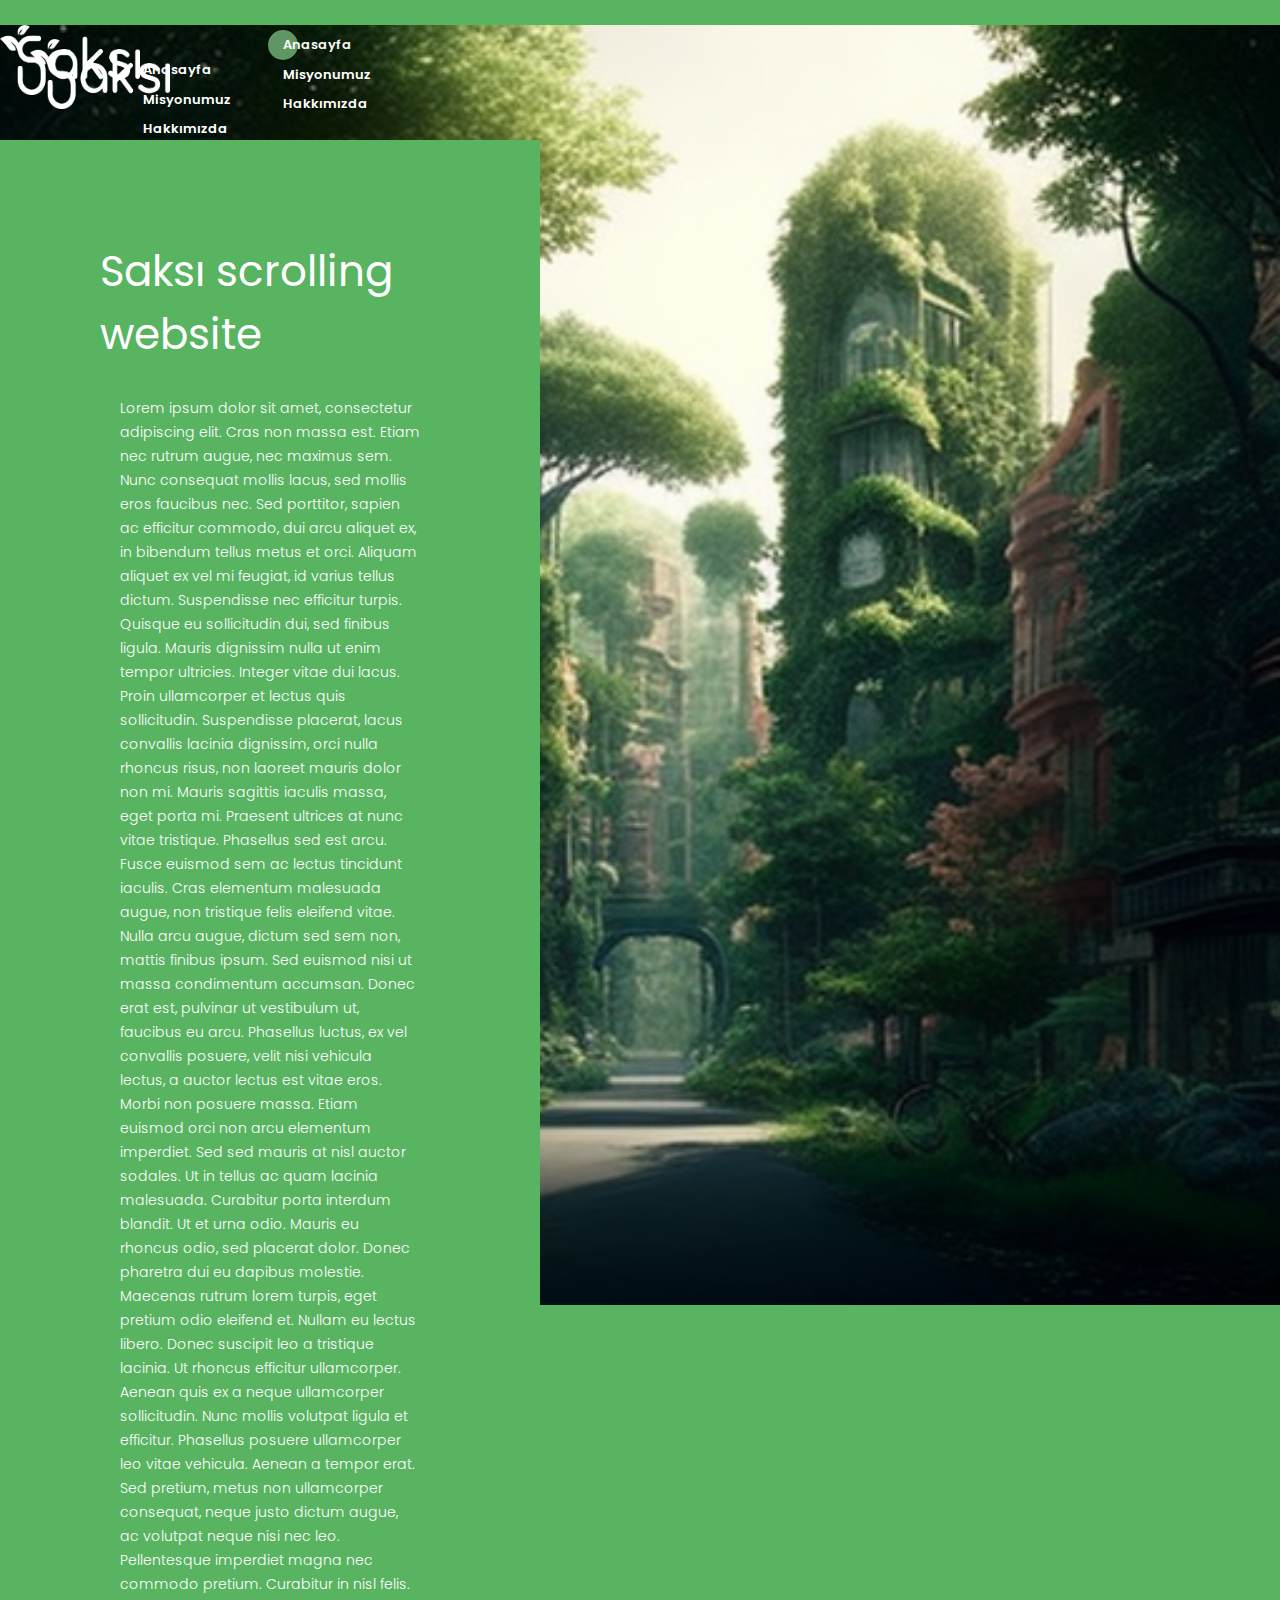
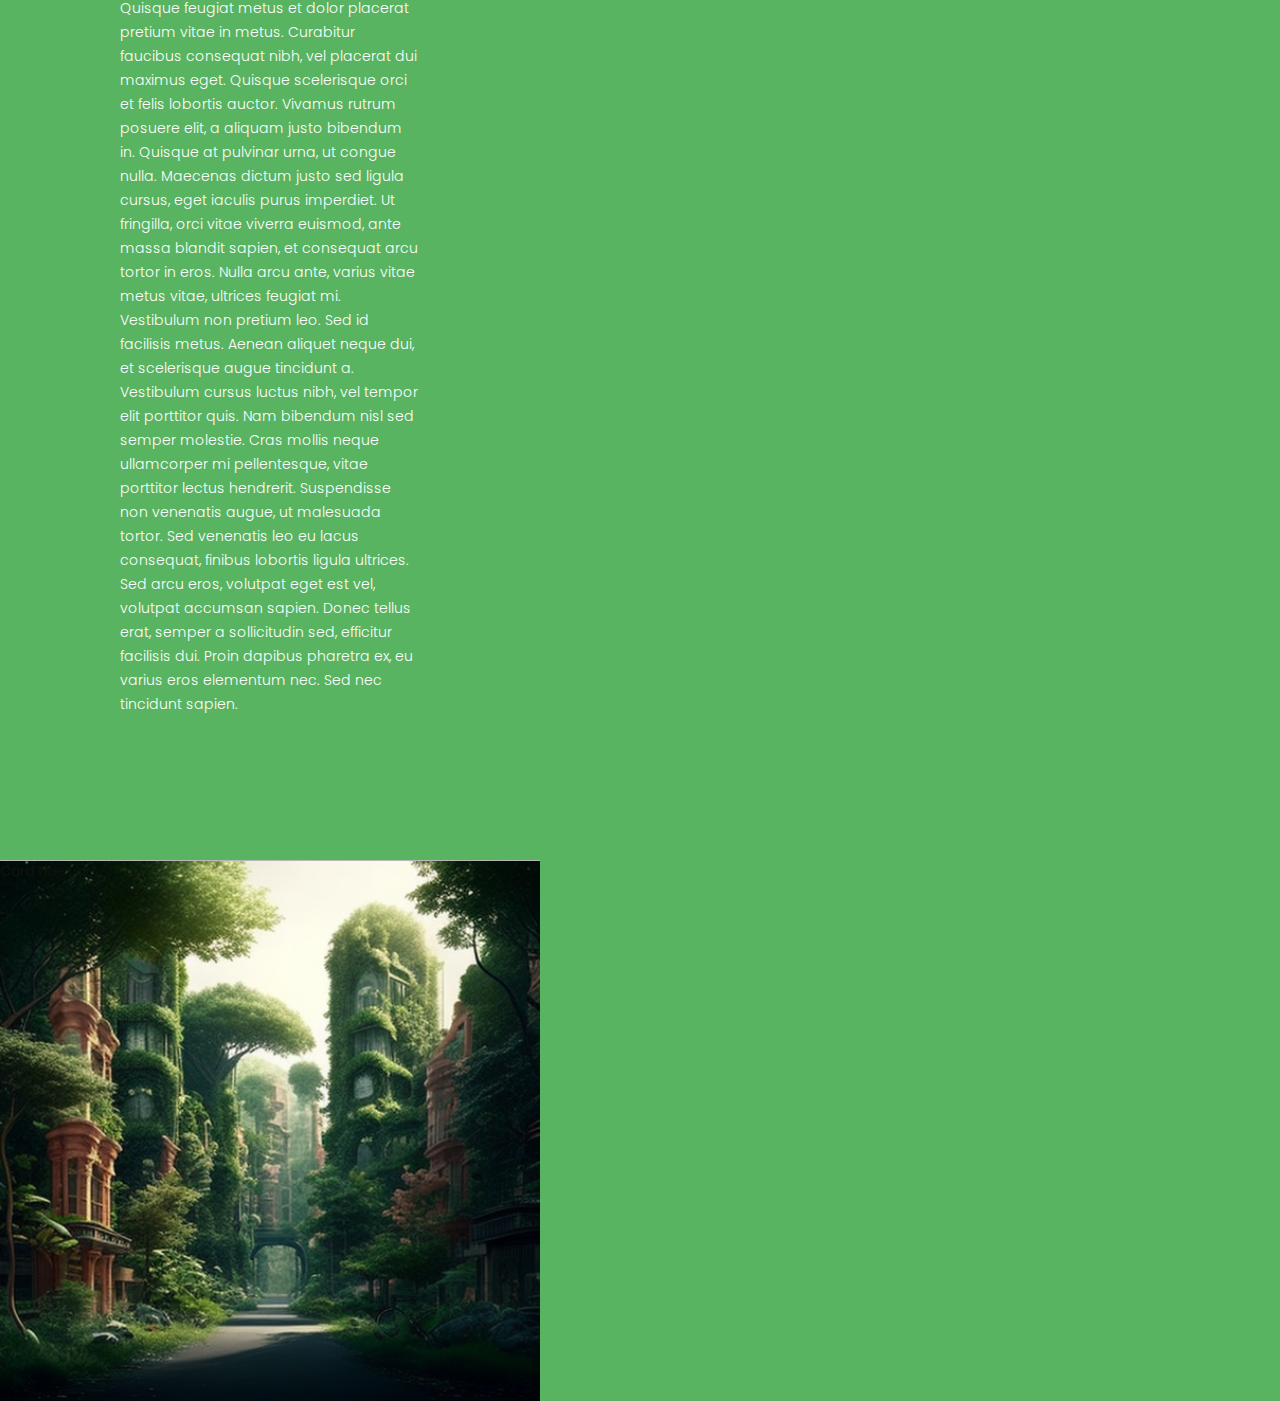
==== commit 0e6a61ae: "fkf" ====
--- a/index.html
+++ b/index.html
@@ -9,6 +9,7 @@
     <link rel="stylesheet" href="https://cdn.jsdelivr.net/npm/bootstrap@4.6.2/dist/css/bootstrap.min.css" integrity="sha384-xOolHFLEh07PJGoPkLv1IbcEPTNtaed2xpHsD9ESMhqIYd0nLMwNLD69Npy4HI+N" crossorigin="anonymous">
 </head>
 <body>
+<<<<<<< HEAD
     <header>
         <img src="saksilogo.png" id="saksilogo">
         <nav class="navigation">
@@ -27,6 +28,47 @@
         <img src="leaf.png" id="leaf">
         <div class="row justify-content-center">
             <h2 id="text">Saksı Yeni Nesil Bitki Medyası</h2>
+=======
+      <header>
+         <div class="row"> 
+            <div class="col-sm-6">
+               <img src="saksilogo.png" id="saksilogo">
+            </div>
+            <nav class="navigation col-sm-6">
+               <a class="mb-2" href="#" class="active">Anasayfa</a>
+               <a class="mb-2" href="#">Misyonumuz</a>
+               <a href="#">Hakkımızda</a>
+            </nav>
+         </div>
+      </header>
+
+      <div class="parallax col-sm-12">
+         <img src="hill1.png" id="hill1">
+         <img src="hill2.png" id="hill2">
+         <img src="hill5.png" id="hill5">
+         <img src="leaf.png" id="leaf">
+         <h2 id="text">Saksı Yeni Nesil Bitki Medyası</h2>
+         <img src="plant.png" id="plant">
+      </div>
+      <section class="sec">
+         <h2>Saksı scrolling website</h2>
+         <p>Lorem ipsum dolor sit amet, consectetur adipiscing elit. Cras non massa est. Etiam nec rutrum augue, nec maximus sem. Nunc consequat mollis lacus, sed mollis eros faucibus nec. Sed porttitor, sapien ac efficitur commodo, dui arcu aliquet ex, in bibendum tellus metus et orci. Aliquam aliquet ex vel mi feugiat, id varius tellus dictum. Suspendisse nec efficitur turpis. Quisque eu sollicitudin dui, sed finibus ligula.
+
+               Mauris dignissim nulla ut enim tempor ultricies. Integer vitae dui lacus. Proin ullamcorper et lectus quis sollicitudin. Suspendisse placerat, lacus convallis lacinia dignissim, orci nulla rhoncus risus, non laoreet mauris dolor non mi. Mauris sagittis iaculis massa, eget porta mi. Praesent ultrices at nunc vitae tristique. Phasellus sed est arcu. Fusce euismod sem ac lectus tincidunt iaculis. Cras elementum malesuada augue, non tristique felis eleifend vitae. Nulla arcu augue, dictum sed sem non, mattis finibus ipsum. Sed euismod nisi ut massa condimentum accumsan. Donec erat est, pulvinar ut vestibulum ut, faucibus eu arcu. Phasellus luctus, ex vel convallis posuere, velit nisi vehicula lectus, a auctor lectus est vitae eros. Morbi non posuere massa.
+               
+               Etiam euismod orci non arcu elementum imperdiet. Sed sed mauris at nisl auctor sodales. Ut in tellus ac quam lacinia malesuada. Curabitur porta interdum blandit. Ut et urna odio. Mauris eu rhoncus odio, sed placerat dolor. Donec pharetra dui eu dapibus molestie. Maecenas rutrum lorem turpis, eget pretium odio eleifend et. Nullam eu lectus libero. Donec suscipit leo a tristique lacinia. Ut rhoncus efficitur ullamcorper. Aenean quis ex a neque ullamcorper sollicitudin. Nunc mollis volutpat ligula et efficitur. Phasellus posuere ullamcorper leo vitae vehicula.
+               
+               Aenean a tempor erat. Sed pretium, metus non ullamcorper consequat, neque justo dictum augue, ac volutpat neque nisi nec leo. Pellentesque imperdiet magna nec commodo pretium. Curabitur in nisl felis. Quisque feugiat metus et dolor placerat pretium vitae in metus. Curabitur faucibus consequat nibh, vel placerat dui maximus eget. Quisque scelerisque orci et felis lobortis auctor. Vivamus rutrum posuere elit, a aliquam justo bibendum in. Quisque at pulvinar urna, ut congue nulla. Maecenas dictum justo sed ligula cursus, eget iaculis purus imperdiet. Ut fringilla, orci vitae viverra euismod, ante massa blandit sapien, et consequat arcu tortor in eros. Nulla arcu ante, varius vitae metus vitae, ultrices feugiat mi. Vestibulum non pretium leo.
+               
+               Sed id facilisis metus. Aenean aliquet neque dui, et scelerisque augue tincidunt a. Vestibulum cursus luctus nibh, vel tempor elit porttitor quis. Nam bibendum nisl sed semper molestie. Cras mollis neque ullamcorper mi pellentesque, vitae porttitor lectus hendrerit. Suspendisse non venenatis augue, ut malesuada tortor. Sed venenatis leo eu lacus consequat, finibus lobortis ligula ultrices. Sed arcu eros, volutpat eget est vel, volutpat accumsan sapien. Donec tellus erat, semper a sollicitudin sed, efficitur facilisis dui. Proin dapibus pharetra ex, eu varius eros elementum nec. Sed nec tincidunt sapien.<br><br></p>
+      </section>
+    
+    <!-- services section start -->
+    <div class="card mb-3" style="max-width: 540px;">
+      <div class="row no-gutters">
+        <div class="col-md-4">
+          <img src="biyocesit.png" alt="...">
+>>>>>>> 128150cce37b0d2f2a2c90e5cc08aedaaffc6322
         </div>
         
         <img src="plant.png" id="plant">
--- a/style.css
+++ b/style.css
@@ -61,7 +61,7 @@
 }
 
 #text {
-    position: absolute;
+    position: relative;
     font-size: 4em;
     text-align: center;
     width: 80%;
@@ -97,7 +97,1529 @@
     font-weight: 300;
 
 }
-
-.card{
-    background-color: rgb(255, 247, 0);
+.services_section {
+    width: 100%;
+    float: left;
+    padding-bottom: 90px;
+
+
+    
+}
+
+
+.services_taital {
+    width: 100%;
+    float: left;
+    font-size: 40px;
+    color: #171717;
+    font-weight: bold;
+    padding-top: 14px;
+    padding-bottom: 0px;
+}
+
+.services_taital::after {
+    content: '';
+    position: absolute;
+    background-image: url(../images/cup-icon.png);
+    height: 53px;
+    width: 50px;
+    left: -70px;
+    top: 50%;
+    right: initial;
+    background-size: 100%;
+    background-repeat: no-repeat;
+    transform: translateY(-50%);
+}
+
+.services_text {
+    width: 100%;
+    float: left;
+    font-size: 16px;
+    color: #171717;
+    margin: 0px;
+}
+
+.services_section_2 {
+    width: 100%;
+    float: left;
+}
+
+.box_main {
+    width: 50%;
+    float: left;
+    background-color: #f1f1f1;
+    height: auto;
+    border-radius: 5px;
+    /* padding: 90px 10px 70px 10px;
+    margin-top: 40px; */
+}
+
+.left_main {
+    width: 50%;
+    float: left;
+}
+
+.middle_main {
+    width: 2%;
+    float: left;
+}
+
+.right_main {
+    width: 48%;
+    float: left;
+}
+
+.cup_img_1 {
+    width: 200%;
+    float: left;
+    text-align: center;
+    min-height: 140px;
+}
+
+.border_10 {
+    width: 5px;
+    float: left;
+    background-color: #59b461;
+    height: 100px;
+}
+
+.milk_text {
+    width: 100%;
+    float: left;
+    color: #151515;
+    font-size: 20px;
+    text-align: center;
+    font-weight: bold;
+    padding-bottom: 0px;
+}
+
+.price_text {
+    width: 100%;
+    float: left;
+    color: #ffffff;
+    font-size: 20px;
+    text-align: center;
+    font-weight: bold;
+}
+
+.box_main:hover {
+    background-color: #59b461;
+}
+
+.box_main:hover .border_10 {
+    background-color: #ffffff;
+}
+
+.box_main.active {
+    background-color: #59b461;
+}
+
+.box_main.active .border_10 {
+    background-color: #ffffff;
+}
+
+.see_bt {
+    width: 170px;
+    margin: 0 auto;
+    text-align: center;
+}
+
+.see_bt a {
+    width: 100%;
+    float: left;
+    text-align: center;
+    font-size: 18px;
+    color: #ffffff;
+    background-color: #242424;
+    border-radius: 4px;
+    padding: 10px 0px;
+    margin-top: 100px;
+}
+
+.see_bt a:hover {
+    color: #ffffff;
+    background-color: #59b461;
+}
+
+.image_2 {
+    width: 20%;
+    height: auto;
+}
+
+/*--------------------------------------------------------------------- File Name: style.css ---------------------------------------------------------------------*/
+
+
+/*--------------------------------------------------------------------- import Fonts ---------------------------------------------------------------------*/
+
+@import url('https://fonts.googleapis.com/css?family=Rajdhani:300,400,500,600,700');
+@import url('https://fonts.googleapis.com/css?family=Poppins:100,100i,200,200i,300,300i,400,400i,500,500i,600,600i,700,700i,800,800i,900,900i');
+
+/*****---------------------------------------- 1) font-family: 'Rajdhani', sans-serif;
+ 2) font-family: 'Poppins', sans-serif;
+ ----------------------------------------*****/
+
+
+/*--------------------------------------------------------------------- import Files ---------------------------------------------------------------------*/
+
+@import url(animate.min.css);
+@import url(normalize.css);
+@import url(icomoon.css);
+@import url(css/font-awesome.min.css);
+@import url(meanmenu.css);
+@import url(owl.carousel.min.css);
+@import url(swiper.min.css);
+@import url(slick.css);
+@import url(jquery.fancybox.min.css);
+@import url(jquery-ui.css);
+@import url(nice-select.css);
+
+/*--------------------------------------------------------------------- skeleton ---------------------------------------------------------------------*/
+
+* {
+    box-sizing: border-box !important;
+    transition: ease all 0.5s;
+}
+
+html {
+    scroll-behavior: smooth;
+}
+
+body {
+    color: #666666;
+    font-size: 14px;
+    font-family: Poppins;
+    line-height: 1.80857;
+    font-weight: normal;
+    overflow-x: hidden;
+}
+
+a {
+    color: #1f1f1f;
+    text-decoration: none !important;
+    outline: none !important;
+    -webkit-transition: all .3s ease-in-out;
+    -moz-transition: all .3s ease-in-out;
+    -ms-transition: all .3s ease-in-out;
+    -o-transition: all .3s ease-in-out;
+    transition: all .3s ease-in-out;
+}
+
+h1,
+h2,
+h3,
+h4,
+h5,
+h6 {
+    letter-spacing: 0;
+    font-weight: normal;
+    position: relative;
+    padding: 0 0 10px 0;
+    font-weight: normal;
+    line-height: normal;
+    color: #111111;
+    margin: 0
+}
+
+h1 {
+    font-size: 24px
+}
+
+h2 {
+    font-size: 22px
+}
+
+h3 {
+    font-size: 18px
+}
+
+h4 {
+    font-size: 16px
+}
+
+h5 {
+    font-size: 14px
+}
+
+h6 {
+    font-size: 13px
+}
+
+*,
+*::after,
+*::before {
+    -webkit-box-sizing: border-box;
+    -moz-box-sizing: border-box;
+    box-sizing: border-box;
+}
+
+h1 a,
+h2 a,
+h3 a,
+h4 a,
+h5 a,
+h6 a {
+    color: #212121;
+    text-decoration: none!important;
+    opacity: 1
+}
+
+button:focus {
+    outline: none;
+}
+
+ul,
+li,
+ol {
+    margin: 0px;
+    padding: 0px;
+    list-style: none;
+}
+
+p {
+    margin: 20px;
+    font-weight: 300;
+    font-size: 15px;
+    line-height: 24px;
+}
+
+a {
+    color: #222222;
+    text-decoration: none;
+    outline: none !important;
+}
+
+a,
+.btn {
+    text-decoration: none !important;
+    outline: none !important;
+    -webkit-transition: all .3s ease-in-out;
+    -moz-transition: all .3s ease-in-out;
+    -ms-transition: all .3s ease-in-out;
+    -o-transition: all .3s ease-in-out;
+    transition: all .3s ease-in-out;
+}
+
+img {
+    max-width: 100%;
+    height: auto;
+}
+
+ :focus {
+    outline: 0;
+}
+
+.paddind_bottom_0 {
+    padding-bottom: 0 !important;
+}
+
+.btn-custom {
+    margin-top: 20px;
+    background-color: transparent !important;
+    border: 2px solid #ddd;
+    padding: 12px 40px;
+    font-size: 16px;
+}
+
+.lead {
+    font-size: 18px;
+    line-height: 30px;
+    color: #767676;
+    margin: 0;
+    padding: 0;
+}
+
+.form-control:focus {
+    border-color: #ffffff !important;
+    box-shadow: 0 0 0 .2rem rgba(255, 255, 255, .25);
+}
+
+.navbar-form input {
+    border: none !important;
+}
+
+.badge {
+    font-weight: 500;
+}
+
+blockquote {
+    margin: 20px 0 20px;
+    padding: 30px;
+}
+
+button {
+    border: 0;
+    margin: 0;
+    padding: 0;
+    cursor: pointer;
+}
+
+.full {
+    float: left;
+    width: 100%;
+}
+
+.layout_padding {
+    padding-top: 90px;
+    padding-bottom: 0px;
+}
+
+.padding_0 {
+    padding: 0px;
+}
+
+.header_section {
+    width: 100%;
+    float: left;
+    background-image: url(../images/banner-bg.png);
+    height: auto;
+    background-size: cover;
+}
+
+.logo {
+    width: 20%;
+    float: left;
+}
+
+.bg-light {
+    background-color: transparent !important;
+}
+
+.navbar {
+    padding: 0px 20px 15px 20px;
+}
+
+.navbar-light .navbar-nav .nav-link {
+    display: block;
+    padding: .5rem 1rem;
+    font-size: 18px;
+    color: #0d0a05;
+    text-transform: uppercase;
+}
+
+.navbar-light .navbar-nav .nav-link:focus,
+.navbar-light .navbar-nav .nav-link:hover {
+    color: #f5821f;
+}
+
+.login_menu {
+    font-size: 18px;
+    color: #ffffff;
+    text-align: center;
+    float: left;
+    padding-left: 30px;
+}
+
+.banner_section {
+    width: 100%;
+    float: left;
+    padding-bottom: 90px;
+}
+
+.banner_taital {
+    width: 50%;
+    float: right;
+    font-size: 100px;
+    color: #0c0a05;
+    padding-top: 30px;
+    text-transform: uppercase;
+    line-height: 90px;
+    font-family: Times New Rom;
+}
+
+.image_1 {
+    width: 100%;
+    float: left;
+    text-align: center;
+}
+
+#main_slider a.carousel-control-next {
+    position: absolute;
+    left: 62px;
+    top: 75%;
+    background: #f5821f;
+    color: #fff;
+}
+
+#main_slider a.carousel-control-prev {
+    position: absolute;
+    left: 20px;
+    top: 70%;
+    background-color: #f1f1f1;
+    color: #000;
+}
+
+#main_slider .carousel-control-prev,
+#main_slider .carousel-control-next {
+    width: 68px;
+    height: 68px;
+    background: #a3b104;
+    opacity: 1;
+    font-size: 30px;
+    color: #000;
+    border-radius: 100px;
+}
+
+#main_slider .carousel-control-prev:hover,
+#main_slider .carousel-control-next:hover,
+#main_slider .carousel-control-prev:focus,
+#main_slider .carousel-control-next:focus {
+    background: #f5821f;
+    color: #ffffff;
+}
+
+i.fa.fa-angle-right {
+    text-align: center;
+}
+
+i.fa.fa-angle-left {
+    text-align: center;
+}
+
+.play_icon {
+    width: 100%;
+    float: right;
+    text-align: right;
+    position: relative;
+    top: 37px;
+}
+
+.about_section {
+    width: 100%;
+    float: left;
+    padding-bottom: 90px;
+}
+
+.about_main {
+    width: 100%;
+    float: left;
+    margin-top: 120px;
+}
+
+.about_taital {
+    width: 100%;
+    float: left;
+    font-size: 40px;
+    color: #171717;
+    font-weight: bold;
+    padding-top: 14px;
+    padding-bottom: 0px;
+}
+
+.about_taital::after {
+    content: '';
+    position: absolute;
+    background-image: url(../images/cup-icon.png);
+    height: 53px;
+    width: 50px;
+    left: -70px;
+    top: 50%;
+    right: initial;
+    background-size: 100%;
+    background-repeat: no-repeat;
+    transform: translateY(-50%);
+}
+
+.about_text {
+    width: 100%;
+    float: left;
+    font-size: 16px;
+    color: #171717;
+    margin: 0px;
+}
+
+.readmore_bt {
+    width: 180px;
+    float: left;
+    margin-top: 50px;
+}
+
+.readmore_bt a {
+    width: 100%;
+    float: left;
+    font-size: 16px;
+    color: #ffffff;
+    background-color: #f5821f;
+    text-align: center;
+    padding: 12px 0px;
+}
+
+.readmore_bt a:hover {
+    color: #010101;
+    background-color: #f1f1f1;
+}
+
+.image_2 {
+    width: 100%;
+    float: left;
+}
+
+#my_main_slider a.carousel-control-next {
+    position: absolute;
+    left: 37px;
+    top: 40%;
+    background: #f5821f;
+    color: #fff;
+}
+
+#my_main_slider a.carousel-control-prev {
+    position: absolute;
+    left: 22px;
+    top: 36%;
+    background-color: #f1f1f1;
+    color: #000;
+}
+
+#my_main_slider .carousel-control-prev,
+#my_main_slider .carousel-control-next {
+    width: 40px;
+    height: 40px;
+    background: #a3b104;
+    opacity: 1;
+    font-size: 0px;
+    color: #000;
+    border-radius: 100px;
+}
+
+#my_main_slider .carousel-control-prev:hover,
+#my_main_slider .carousel-control-next:hover,
+#my_main_slider .carousel-control-prev:focus,
+#my_main_slider .carousel-control-next:focus {
+    background: #f5821f;
+    color: #ffffff;
+}
+
+i.fa.fa-angle-right {
+    text-align: center;
+}
+
+i.fa.fa-angle-left {
+    text-align: center;
+}
+
+.booking_section {
+    width: 100%;
+    float: left;
+    background-image: url(../images/book-bg.png);
+    height: auto;
+    padding: 20px 0px;
+    background-size: 100%;
+}
+
+.booking_taital {
+    width: 100%;
+    float: left;
+    font-size: 24px;
+    color: #ffffff;
+    font-weight: bold;
+}
+
+.booking_text {
+    width: 100%;
+    float: left;
+    font-size: 16px;
+    color: #ffffff;
+    margin: 0px;
+}
+
+.booking_bt {
+    width: 220px;
+    float: right;
+    margin-top: 12px;
+}
+
+.booking_bt a {
+    width: 100%;
+    float: left;
+    font-size: 18px;
+    color: #ffffff;
+    text-align: center;
+    border: 2px solid #ffffff;
+    border-radius: 5px;
+    padding: 5px 10px;
+    text-transform: uppercase;
+}
+
+.booking_bt a:hover {
+    color: #000;
+    background-color: #ffffff;
+}
+
+.services_section {
+    width: 100%;
+    float: left;
+    padding-bottom: 90px;
+}
+
+.services_taital {
+    width: 100%;
+    float: left;
+    font-size: 40px;
+    color: #171717;
+    font-weight: bold;
+    padding-top: 14px;
+    padding-bottom: 0px;
+}
+
+.services_taital::after {
+    content: '';
+    position: absolute;
+    background-image: url(../images/cup-icon.png);
+    height: 53px;
+    width: 50px;
+    left: -70px;
+    top: 50%;
+    right: initial;
+    background-size: 100%;
+    background-repeat: no-repeat;
+    transform: translateY(-50%);
+}
+
+.services_text {
+    width: 100%;
+    float: left;
+    font-size: 16px;
+    color: #171717;
+    margin: 0px;
+}
+
+.services_section_2 {
+    width: 100%;
+    float: left;
+}
+
+.box_main {
+    width: 100%;
+    float: left;
+    background-color: #f1f1f1;
+    height: auto;
+    border-radius: 5px;
+    padding: 90px 0px 70px 0px;
+    margin-top: 30px;
+}
+
+.left_main {
+    width: 50%;
+    float: left;
+}
+
+.middle_main {
+    width: 2%;
+    float: left;
+}
+
+.right_main {
+    width: 48%;
+    float: left;
+}
+
+.cup_img_1 {
+    width: 100%;
+    float: left;
+    text-align: center;
+    min-height: 140px;
+}
+
+.border_10 {
+    width: 5px;
+    float: left;
+    background-color: #f5821f;
+    height: 100px;
+}
+
+.milk_text {
+    width: 100%;
+    float: left;
+    color: #151515;
+    font-size: 20px;
+    text-align: center;
+    font-weight: bold;
+    padding-bottom: 0px;
+}
+
+.price_text {
+    width: 100%;
+    float: left;
+    color: #151515;
+    font-size: 60px;
+    text-align: center;
+    font-weight: bold;
+}
+
+.box_main:hover {
+    background-color: #f5821f;
+}
+
+.box_main:hover .border_10 {
+    background-color: #ffffff;
+}
+
+.box_main.active {
+    background-color: #f5821f;
+}
+
+.box_main.active .border_10 {
+    background-color: #ffffff;
+}
+
+.see_bt {
+    width: 170px;
+    margin: 0 auto;
+    text-align: center;
+}
+
+.see_bt a {
+    width: 100%;
+    float: left;
+    text-align: center;
+    font-size: 18px;
+    color: #ffffff;
+    background-color: #242424;
+    border-radius: 4px;
+    padding: 10px 0px;
+    margin-top: 100px;
+}
+
+.see_bt a:hover {
+    color: #ffffff;
+    background-color: #f5821f;
+}
+
+.choose_section {
+    width: 100%;
+    float: left;
+    background-image: url(../images/choose-bg.png);
+    height: auto;
+    padding: 50px 0px;
+    background-size: 100%;
+}
+
+.choose_taital {
+    width: 100%;
+    float: left;
+    font-size: 40px;
+    color: #ffffff;
+    font-weight: bold;
+    text-align: center;
+}
+
+.choose_text {
+    width: 100%;
+    float: left;
+    font-size: 16px;
+    color: #ffffff;
+    margin: 0px;
+    text-align: center;
+}
+
+.choose_section_2 {
+    width: 100%;
+    float: left;
+    padding-top: 60px;
+}
+
+.choose_left {
+    width: 25%;
+    float: left;
+}
+
+.choose_middle {
+    width: 25%;
+    float: left;
+}
+
+.choose_middle_1 {
+    width: 25%;
+    float: left;
+}
+
+.choose_right {
+    width: 25%;
+    float: left;
+}
+
+.choose_left_main {
+    width: 30%;
+    float: left;
+}
+
+.choose_right_main {
+    width: 70%;
+    float: left;
+}
+
+.satisfied_text {
+    width: 100%;
+    float: left;
+    font-size: 40px;
+    font-weight: bold;
+    color: #ffffff;
+    line-height: 30px;
+}
+
+.satisfied_text_1 {
+    font-size: 16px;
+}
+
+.shop_section {
+    width: 100%;
+    float: left;
+}
+
+.shop_taital {
+    width: 70%;
+    float: left;
+    font-size: 50px;
+    color: #0d0d0c;
+    font-weight: bold;
+}
+
+.shop_taital::after {
+    content: '';
+    position: absolute;
+    background-image: url(../images/cup-icon.png);
+    height: 53px;
+    width: 50px;
+    left: -70px;
+    top: 50%;
+    right: initial;
+    background-size: 100%;
+    background-repeat: no-repeat;
+    transform: translateY(-50%);
+}
+
+.shop_text {
+    width: 100%;
+    float: left;
+    font-size: 16px;
+    color: #171717;
+    margin: 0px;
+}
+
+.image_3 {
+    width: 80%;
+    margin: 0 auto;
+    text-align: center;
+    display: block;
+    padding-top: 90px;
+}
+
+#my_slider a.carousel-control-next {
+    position: absolute;
+    right: -200px;
+    top: 43%;
+    background: #f1f1f1;
+    color: #000;
+}
+
+#my_slider a.carousel-control-prev {
+    position: absolute;
+    left: -200px;
+    top: 43%;
+    background-color: #f1f1f1;
+    color: #f5821f;
+}
+
+#my_slider .carousel-control-prev,
+#my_slider .carousel-control-next {
+    width: 288px;
+    height: 320px;
+    background: #f1f1f1;
+    opacity: 1;
+    font-size: 24px;
+    color: #000;
+    border-radius: 505px;
+}
+
+#my_slider .carousel-control-prev:hover,
+#my_slider .carousel-control-next:hover,
+#my_slider .carousel-control-prev:focus,
+#my_slider .carousel-control-next:focus {
+    background: #f1f1f1;
+    color: #f5821f;
+}
+
+.fa {
+    float: right;
+    text-align: right;
+    width: 73%;
+}
+
+.frequently_section {
+    width: 100%;
+    float: left;
+}
+
+.frequently_taital {
+    width: 70%;
+    margin: 0 auto;
+    font-size: 54px;
+    color: #0d0d0c;
+    text-align: center;
+    font-weight: bold;
+}
+
+.frequently_taital::after {
+    content: '';
+    position: absolute;
+    background-image: url(../images/cup-icon.png);
+    height: 53px;
+    width: 50px;
+    left: -70px;
+    top: 50%;
+    right: initial;
+    background-size: 100%;
+    background-repeat: no-repeat;
+    transform: translateY(-50%);
+}
+
+.frequently_text {
+    width: 100%;
+    float: left;
+    font-size: 16px;
+    color: #0d0d0c;
+    text-align: center;
+    margin: 0px;
+}
+
+.frequently_section_2 {
+    width: 100%;
+    float: left;
+}
+
+.bs-example {
+    margin: 20px;
+}
+
+.accordion .fa {
+    margin-right: 0.5rem;
+}
+
+.btn {
+    text-align: left;
+    color: #f2882e;
+    font-size: 20px;
+    font-weight: bold;
+}
+
+.btn-link:hover {
+    color: #f2882e;
+}
+
+.card-header {
+    padding: .75rem 0px;
+    margin-bottom: 0;
+    background-color: transparent;
+    border-bottom: 1px solid #b7b7b7;
+}
+
+.card {
+    border: 1px solid #b7b7b7;
+    border-left: 0px !important;
+    border-right: 0px !important;
+    border-radius: 0px;
+}
+
+.clients_section {
+    width: 100%;
+    float: left;
+    background-image: url(../images/client-bg.png);
+    height: auto;
+    background-size: 100%;
+    padding-bottom: 140px;
+    padding-top: 210px;
+}
+
+.clients_taital {
+    width: 41%;
+    margin: 0 auto;
+    font-size: 44px;
+    color: #0d0d0c;
+    text-align: center;
+    font-weight: bold;
+}
+
+.clients_taital::after {
+    content: '';
+    position: absolute;
+    background-image: url(../images/cup-icon.png);
+    height: 53px;
+    width: 50px;
+    left: -70px;
+    top: 50%;
+    right: initial;
+    background-size: 100%;
+    background-repeat: no-repeat;
+    transform: translateY(-50%);
+}
+
+.clients_text {
+    width: 60%;
+    margin: 0 auto;
+    font-size: 16px;
+    color: #0d0d0c;
+    text-align: center;
+    padding-top: 30px;
+}
+
+.client_img {
+    width: 100%;
+    float: left;
+    text-align: center;
+    padding-top: 25px;
+}
+
+.louis_text {
+    width: 100%;
+    float: left;
+    font-size: 18px;
+    text-align: center;
+    color: #070705;
+    padding-bottom: 0;
+    padding-top: 10px;
+}
+
+.smyth_text {
+    width: 100%;
+    float: left;
+    font-size: 18px;
+    text-align: center;
+    color: #999998;
+    text-transform: uppercase;
+    padding-bottom: 25px;
+}
+
+.border {
+    width: 70%;
+    margin: 0 auto;
+    text-align: center;
+    background-color: #b8bebb;
+    height: 2px;
+    display: flex;
+}
+
+#custum_slider a.carousel-control-next {
+    position: absolute;
+    right: 200px;
+    top: 60%;
+}
+
+#custum_slider a.carousel-control-prev {
+    position: absolute;
+    left: 200px;
+    top: 60%;
+}
+
+#custum_slider .carousel-control-prev,
+#custum_slider .carousel-control-next {
+    width: 68px;
+    height: 68px;
+    background: #e37920;
+    opacity: 1;
+    font-size: 30px;
+    color: #ffffff;
+    border-radius: 100px;
+}
+
+#custum_slider .carousel-control-prev:hover,
+#custum_slider .carousel-control-next:hover,
+#custum_slider .carousel-control-prev:focus,
+#custum_slider .carousel-control-next:focus {
+    background: #f5821f;
+    color: #ffffff;
+}
+
+i.fa.fa-angle-right {
+    text-align: center;
+}
+
+i.fa.fa-angle-left {
+    text-align: center;
+}
+
+.contact_section {
+    width: 100%;
+    float: left;
+    padding-bottom: 90px;
+}
+
+.contact_taital {
+    width: 100%;
+    float: left;
+    font-size: 40px;
+    color: #2b2a2a;
+    font-weight: bold;
+    padding-left: 60px;
+    padding-top: 25px;
+    margin-bottom: 80px;
+}
+
+.contact_taital::after {
+    content: '';
+    position: absolute;
+    background-image: url(../images/cup-icon.png);
+    height: 53px;
+    width: 50px;
+    left: 0px;
+    top: 50%;
+    right: initial;
+    background-size: 100%;
+    background-repeat: no-repeat;
+    transform: translateY(-50%);
+}
+
+.mail_main {
+    width: 100%;
+    float: left;
+    padding: 0px 40px 40px 100px;
+}
+
+.email-bt {
+    background: transparent;
+    border: none;
+    color: #939494;
+    width: 100%;
+    height: auto;
+    font-size: 16px;
+    border-bottom: 1px solid #939494;
+}
+
+input.email-bt::placeholder {
+    color: #939494;
+}
+
+.massage-bt {
+    background: transparent;
+    border: none;
+    color: #939494;
+    width: 100%;
+    height: 100px;
+    font-size: 16px;
+    padding: 70px 20px 0px 0px;
+    border-bottom: 1px solid #939494;
+    padding-left: 0px;
+}
+
+textarea.massage-bt::placeholder {
+    color: #939494;
+}
+
+.send_btn {
+    width: 170px;
+    float: left;
+    margin-top: 30px;
+}
+
+.main_bt a {
+    background: #e37920;
+    border: none;
+    color: #fff;
+    font-size: 22px;
+    width: 100%;
+    float: left;
+    text-align: center;
+    padding: 7px 0px;
+}
+
+.main_bt a:hover {
+    background-color: #101010;
+    color: #ffffff;
+}
+
+.footer_section {
+    width: 100%;
+    float: left;
+    background-image: url(../images/footer-bg.png);
+    height: auto;
+    padding-bottom: 90px;
+    padding-top: 300px;
+    background-size: cover;
+}
+
+.newsletter_section {
+    width: 100%;
+    float: left;
+}
+
+.newsletter_left {
+    width: 30%;
+    float: left;
+}
+
+.newsletter_right {
+    width: 70%;
+    float: left;
+    padding-top: 30px;
+}
+
+.footer_logo {
+    width: 100%;
+    float: left;
+}
+
+.newsletter_taital {
+    width: 100%;
+    float: left;
+    font-size: 20px;
+    color: #f2882e;
+    text-transform: uppercase;
+}
+
+.subscribe_main {
+    width: 100%;
+    display: flex;
+    border-bottom: 1px solid #fff;
+}
+
+.subscribe_bt {
+    width: 100%;
+    float: left;
+    font-size: 20px;
+    color: #f2882e;
+    font-weight: bold;
+    text-align: center;
+    text-transform: uppercase;
+}
+
+.subscribe_bt a {
+    color: #f2882e;
+    float: right;
+}
+
+.mail_text {
+    width: 100%;
+    float: left;
+    font-size: 20px;
+    color: #d9d9d8;
+    background: transparent;
+    border: 0px;
+}
+
+input.mail_text::placeholder {
+    color: #d9d9d8;
+}
+
+.footer_taital_main {
+    width: 100%;
+    float: left;
+    padding-top: 90px;
+}
+
+.useful_text {
+    width: 100%;
+    float: left;
+    font-size: 22px;
+    color: #fefefe;
+    font-weight: bold;
+}
+
+.ipsum_text {
+    width: 100%;
+    float: left;
+    font-size: 16px;
+    color: #ffffff;
+    margin: 0px;
+}
+
+.footer_links {
+    width: 100%;
+    float: left;
+}
+
+.footer_links ul {
+    margin: 0px;
+    padding: 0px;
+}
+
+.footer_links li {
+    font-size: 16px;
+    color: #fefefe;
+}
+
+.footer_links li a {
+    color: #fefefe;
+}
+
+.footer_links li a:hover {
+    color: #f2882e;
+}
+
+.padding_left_10 {
+    padding-left: 10px;
+}
+
+.addres_link {
+    width: 100%;
+    float: left;
+}
+
+.addres_link ul {
+    margin: 0px;
+    padding: 0px;
+}
+
+.addres_link li {
+    font-size: 16px;
+    color: #fefefe;
+    padding-bottom: 10px;
+}
+
+.addres_link li a {
+    color: #fefefe;
+}
+
+.addres_link li a:hover {
+    color: #fefefe;
+}
+
+.social_icon {
+    width: 100%;
+    float: left;
+    text-align: center;
+    padding-top: 10px;
+}
+
+.social_icon ul {
+    margin: 0px;
+    padding: 0px;
+    display: inline-block;
+}
+
+.social_icon li {
+    float: left;
+    padding-right: 10px;
+}
+
+.follow_text {
+    width: 100%;
+    float: left;
+    font-size: 30px;
+    color: #ffffff;
+    text-align: center;
+    font-weight: bold;
+    padding-bottom: 0px;
+    padding-top: 80px;
+}
+
+.copyright_section {
+    width: 100%;
+    float: left;
+    background-color: #262626;
+    height: auto;
+}
+
+.copyright_text {
+    width: 100%;
+    float: left;
+    font-size: 16px;
+    text-align: center;
+    color: #ffffff;
+    margin-left: 0px;
+    border-top: 1px solid #8a8a8a;
+    padding-top: 50px;
+}
+
+.copyright_text a {
+    color: #ffffff;
+}
+
+.copyright_text a:hover {
+    color: #f2882e;
+}
+
+.margin_top_90 {
+    margin-top: 90px;
+}
+
+.margin_90 {
+    margin: 90px 0px;
+}
+
+@import url('https://fonts.googleapis.com/css2?family=Poppins:wght@300;400;500;600;700;800;900&display=swap');
+* {
+margin:0;
+padding: 0;
+box-sizing: border-box;
+font-family: 'Poppins' , sans-serif;
+}
+
+body {
+    background: #59b461 ;
+    min-height: 100vh;
+    overflow-x: hidden;
+    overflow-y: scroll;
+}
+
+header {
+    position: absolute;
+    top: 0;
+    left: 0;
+    width: 100%;
+    padding: 30px ;
+    display: flex;
+    justify-content: flex-start;
+    align-items: center;
+    z-index: 100;
+}
+
+#saksilogo {
+    height: 70px;
+    width: 140px;
+}
+.navigation a{
+    text-decoration: none;
+    color: #ffffff;
+    padding: 3px 15px;
+    border-radius: 20px;
+    margin: 0 10px;
+    font-weight: 600;
+}
+.navigation a:hover,
+.navigation a.active {
+    background: #5e9763;
+    color: #f9f9f9;
+}
+.parallax {
+    position: relative;
+    display: flex;
+    justify-content: center;
+    align-items: center;
+    height: 100vh;
+
+}
+
+#text {
+    position: absolute;
+    font-size: 5em;
+    width: 80%;
+    text-align: center;
+    color: #ffffff;
+    text-shadow: 2px 2px 4px rgba(0, 0, 0, .2);
+
+}
+.parallax img {
+    position: absolute;
+    top: 0;
+    left: 0;
+    width: 100%;
+    pointer-events: none;
+}
+
+.sec {
+    position: relative;
+    background: #59b461 ;
+    padding: 100px;
+}
+
+.sec h2 {
+    font-size: 3em;
+    color: #ffff;
+    margin-bottom: 10px;
+
+}
+
+.sec p{
+    font-size: 1em;
+    color: #ffff;
+    font-weight: 300;
+
 }